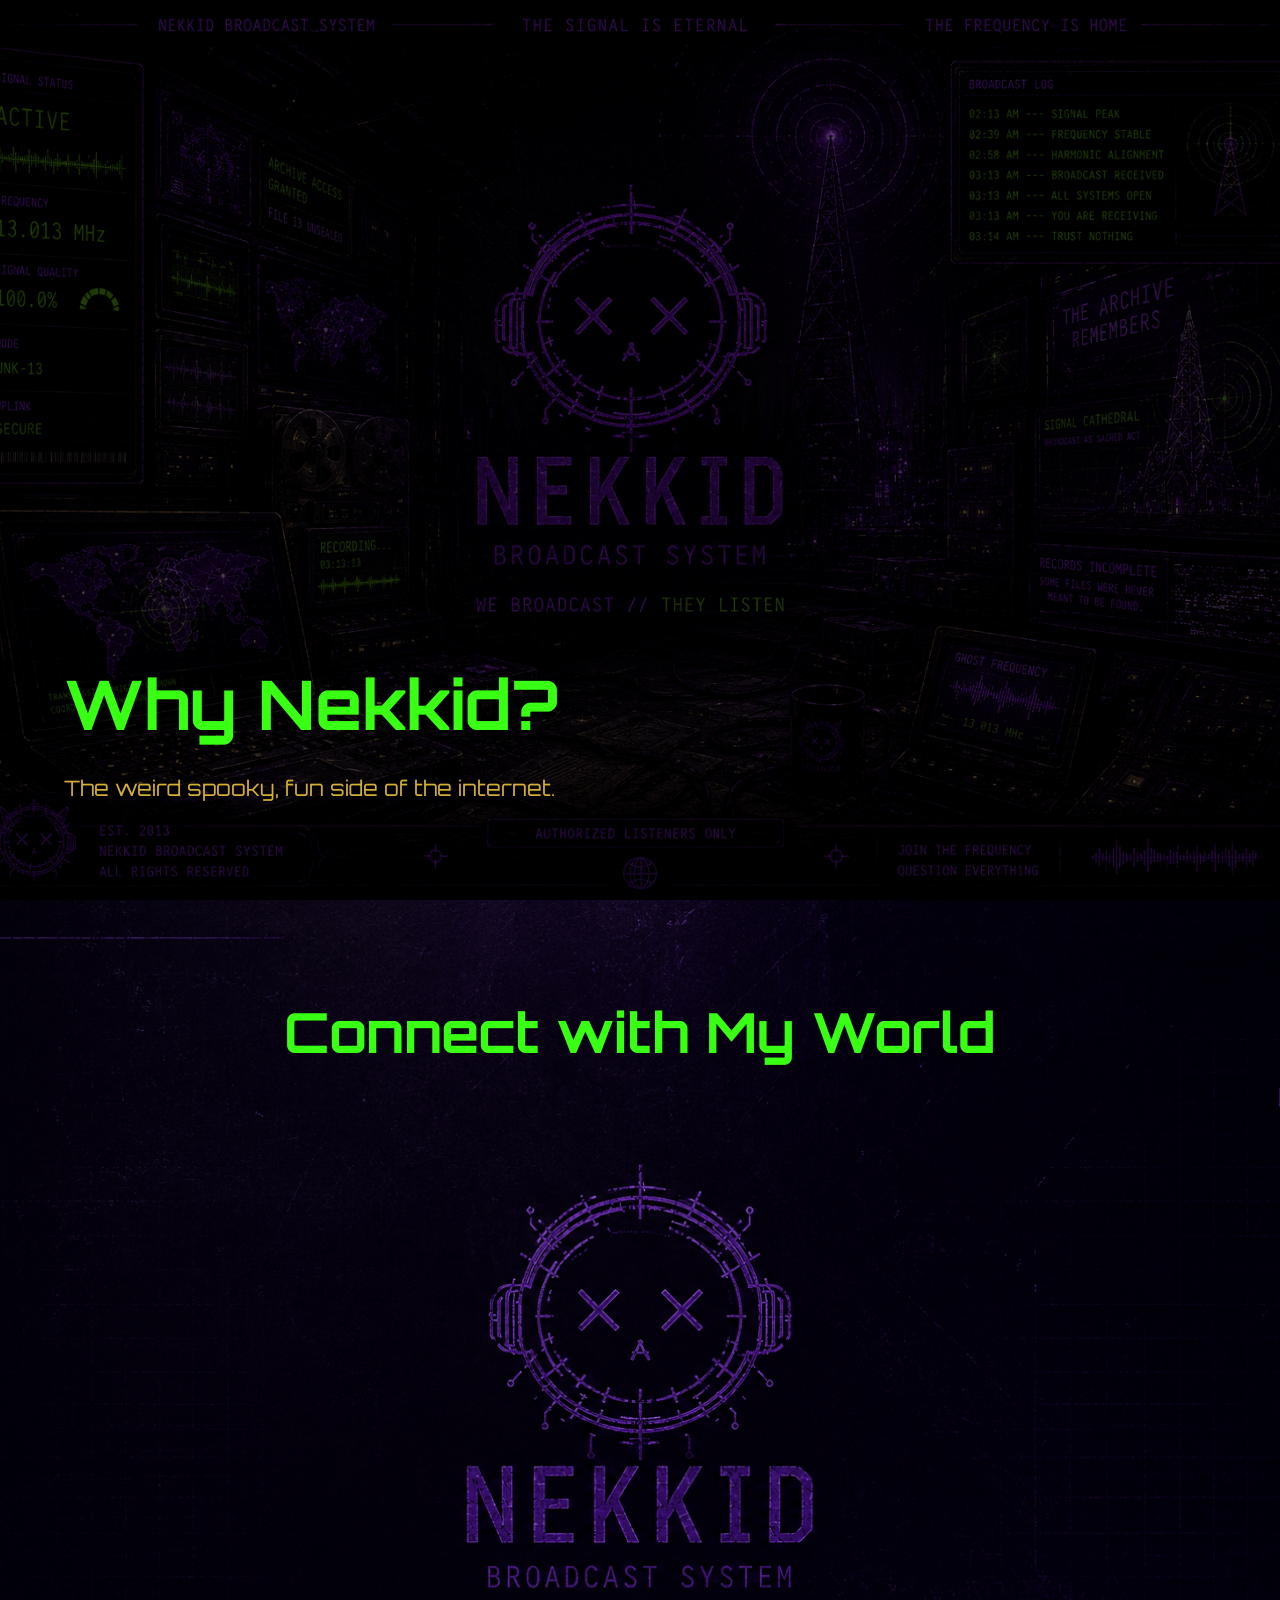
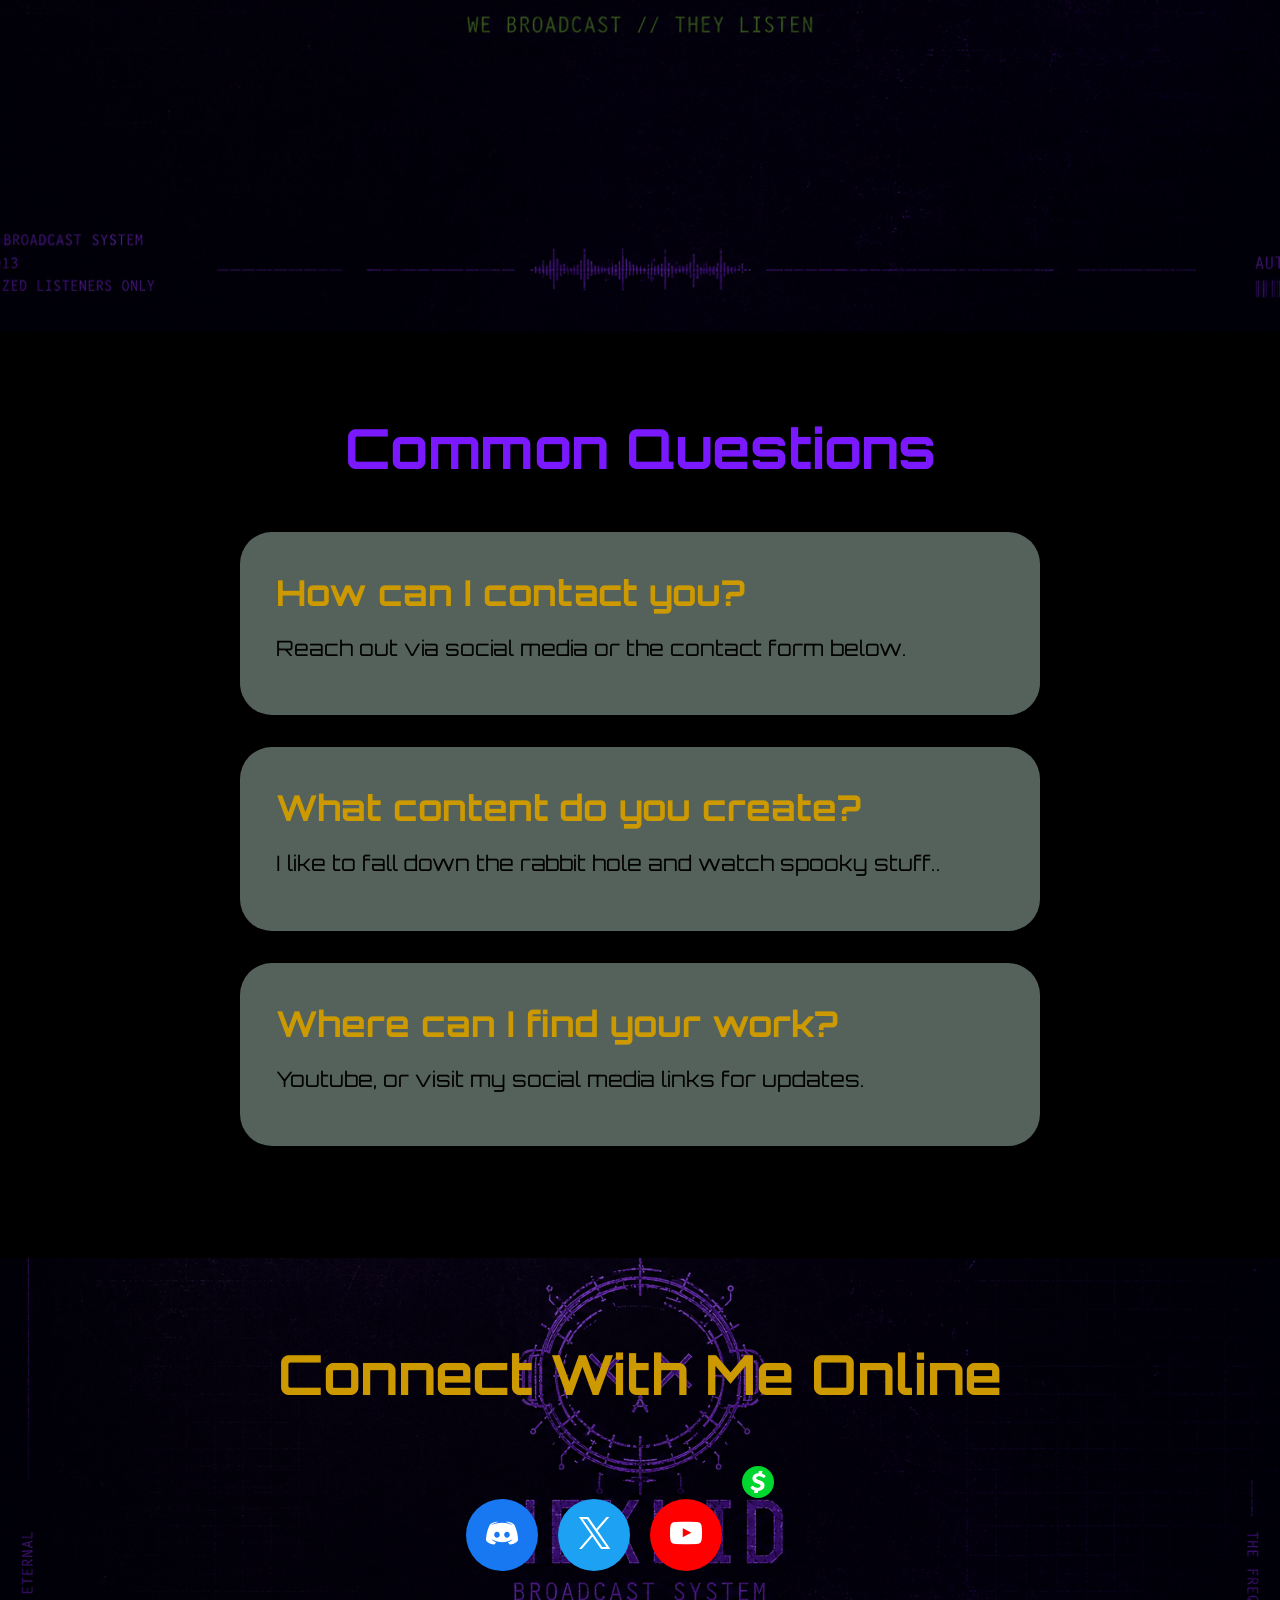
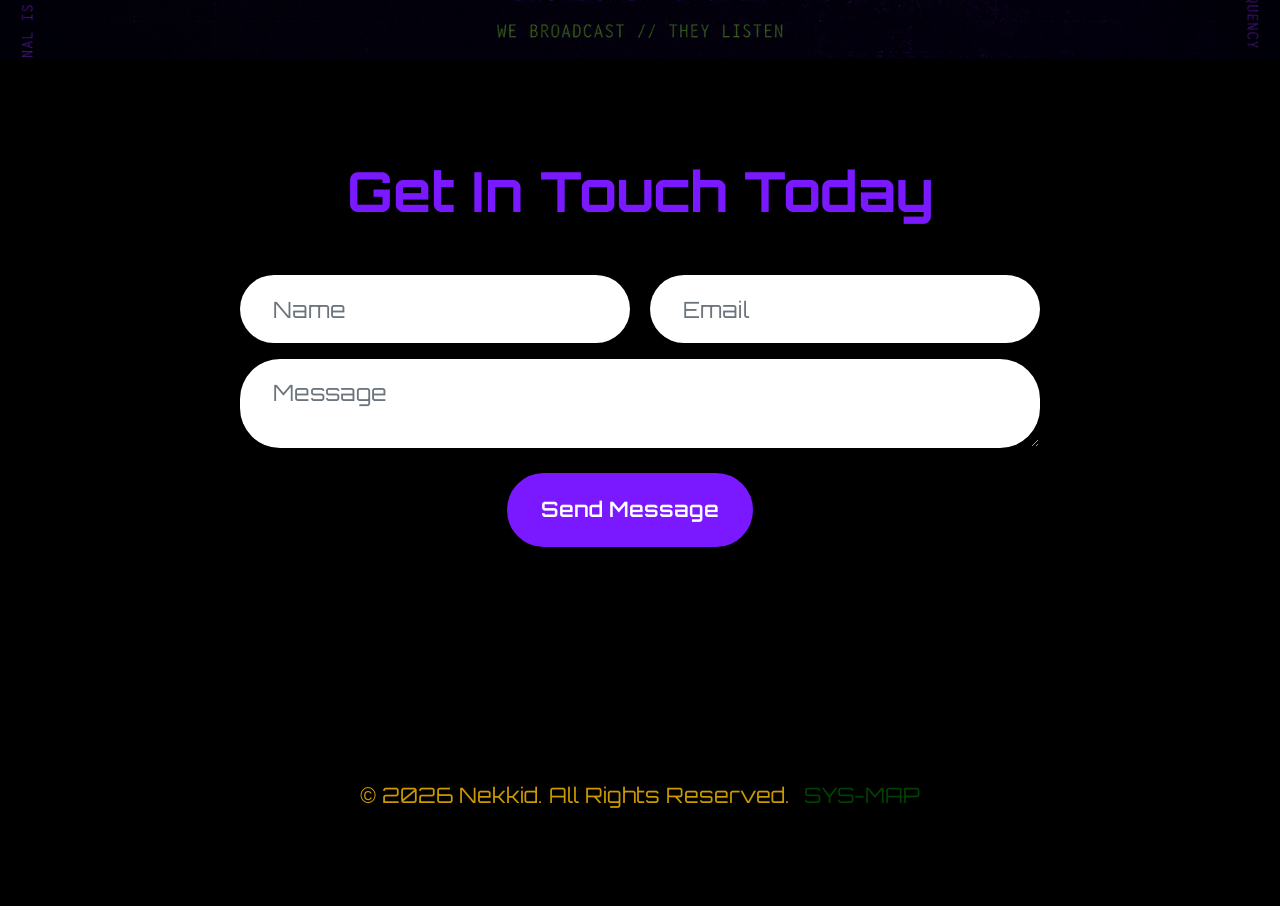
==== index.html @ 041066a5 "Update index.html" ====
<!DOCTYPE html>
<html>
<head>
  <meta charset="UTF-8">
  <meta http-equiv="X-UA-Compatible" content="IE=edge">
  <meta name="viewport" content="width=device-width, initial-scale=1, minimum-scale=1">
  <link rel="shortcut icon" href="assets/images/nekkid-logo-206x116.png" type="image/x-icon">
  <meta name="description" content="A quiet corner of the web for Nekkid — stay connected, stay tuned, watch the signal.">
<meta property="og:title" content="Nekkid — Signal Channel">
<meta property="og:description" content="A quiet corner of the web for Nekkid — stay connected, stay tuned, watch the signal.">
<meta property="og:image" content="https://nekkid.lol/assets/images/nekkid-logo-206x116.png">
<meta property="og:url" content="https://nekkid.lol">
<meta property="og:type" content="website">
<meta name="twitter:card" content="summary_large_image">
<meta name="twitter:title" content="Nekkid — Signal Channel">
<meta name="twitter:description" content="A quiet corner of the web for Nekkid — stay connected, stay tuned, watch the signal.">
<meta name="twitter:image" content="https://nekkid.lol/assets/images/nekkid-logo-206x116.png">


  <title>Contact Nekkid - Online Content Creator Landing Page</title>
  <link rel="stylesheet" href="assets/bootstrap/css/bootstrap.min.css">
  <link rel="stylesheet" href="assets/parallax/jarallax.css">
  <link rel="stylesheet" href="assets/socicon/css/styles.css">
  <link rel="stylesheet" href="assets/theme/css/style.css">
  <link rel="preload" href="https://fonts.googleapis.com/css?family=Orbitron:400,500,600,700,800,900&display=swap" as="style" onload="this.onload=null;this.rel='stylesheet'">
  <noscript><link rel="stylesheet" href="https://fonts.googleapis.com/css?family=Orbitron:400,500,600,700,800,900&display=swap"></noscript>
  <link rel="preload" as="style" href="assets/mobirise/css/mbr-additional.css?v=Ts0HDG">
  <link rel="stylesheet" href="assets/mobirise/css/mbr-additional.css?v=Ts0HDG" type="text/css">

  <!-- ⭐ CRT Terminal + Easter Egg CSS -->
  <style>
    /* CRT-style terminal overlay */
    #hack-overlay {
      position: fixed;
      inset: 0;
      background: black;
      color: #0f0;
      font-family: monospace;
      padding: 20px;
      z-index: 99999;
      overflow-y: auto;
      white-space: pre-wrap;
      display: none;
      text-shadow: 0 0 4px #0f0;
      animation: crt-flicker 0.15s infinite;
    }

    /* Scanline overlay */
    #hack-overlay::after {
      content: "";
      position: absolute;
      inset: 0;
      background: repeating-linear-gradient(
        to bottom,
        rgba(0, 255, 0, 0.05) 0px,
        rgba(0, 255, 0, 0.05) 2px,
        rgba(0, 0, 0, 0.15) 3px
      );
      pointer-events: none;
      z-index: 100000;
    }

    /* Flicker animation */
    @keyframes crt-flicker {
      0% { opacity: 0.97; }
      50% { opacity: 1; }
      100% { opacity: 0.96; }
    }

    #hack-trigger:hover {
      opacity: 0.5;
      transition: opacity 0.3s;
    }

    /* Broadcast button styling */
    #broadcast-btn {
      display:none;
      margin-top:20px;
      padding:10px 20px;
      background:black;
      color:#0f0;
      border:1px solid #0f0;
      font-family:monospace;
      cursor:pointer;
      text-shadow:0 0 4px #0f0;
    }

    #broadcast-btn:hover {
      background: rgba(0,255,0,0.1);
    }

    /* Boost Signal button styling */
    #signal-btn {
      color: #0f0;
      background: transparent;
      border: 1px solid #0f0;
      padding: 8px 16px;
      font-family: monospace;
      text-shadow: 0 0 4px #0f0;
      cursor: pointer;
    }

    #signal-btn:hover {
      background: rgba(0, 255, 0, 0.1);
    }
    /* Blinking green terminal cursor */
#terminal-cursor {
  display: inline-block;
  width: 10px;
  height: 18px;
  background: #0f0;
  margin-left: 4px;
  animation: blink 0.8s steps(1) infinite;
}

@keyframes blink {
  0% { opacity: 1; }
  50% { opacity: 0; }
  100% { opacity: 1; }
}

    #broadcast-online-overlay {
  position: fixed;
  inset: 0;
  background: black;
  color: #0f0;
  font-family: monospace;
  font-size: 48px;
  display: flex;
  align-items: center;
  justify-content: center;
  text-shadow: 0 0 8px #0f0;
  z-index: 100000;
  opacity: 0;
  pointer-events: none;
  transition: opacity 2s ease-out;
}

#system-popup {
  position: fixed;
  bottom: 40px;
  right: 40px;
  background: black;
  color: #0f0;
  font-family: monospace;
  padding: 20px 30px;
  border: 1px solid #0f0;
  text-shadow: 0 0 6px #0f0;
  box-shadow: 0 0 12px #0f0;
  opacity: 0;
  z-index: 999999;
  pointer-events: none;
  transition: opacity 1.5s ease;
}

    
  </style>
</head>

<body>

  <!-- ⭐ Your existing site content stays untouched -->

  <section data-bs-version="5.1" class="header18 cid-vlLfguI7gG mbr-fullscreen mbr-parallax-background" id="hero-15-vlLfguI7gG">
    <div class="mbr-overlay" style="opacity: 0.5; background-color: rgb(0, 0, 0);"></div>
    <div class="container-fluid">
      <div class="row">
        <div class="content-wrap col-12 col-md-12">
          <h1 class="mbr-section-title mbr-fonts-style mbr-white mb-4 display-1"><strong>Why Nekkid?</strong></h1>
          <p class="mbr-fonts-style mbr-text mbr-white mb-4 display-7">The weird spooky, fun side of the internet.</p>
        </div>
      </div>
    </div>
  </section>

  <section data-bs-version="5.1" class="video04 cid-vlLfguIC0b" id="video-6-vlLfguIC0b">
    <div class="container">
      <div class="mbr-section-head mb-5">
        <h4 class="mbr-section-title mbr-fonts-style mb-0 mt-0 display-2"><strong>Connect with My World</strong></h4>
      </div>
      <div class="row justify-content-center">
        <div class="col-12 col-md-10 video-block">
          <div class="video-wrapper">
            <iframe class="mbr-embedded-video" src="https://www.youtube.com/embed/sktNZAOjI3E?rel=0&amp;amp;&amp;showinfo=0&amp;autoplay=0&amp;loop=0" width="1280" height="720" frameborder="0" allowfullscreen></iframe>
          </div>
        </div>
      </div>
    </div>
  </section>

  <section data-bs-version="5.1" class="list05 cid-vlLfguIzVH" id="faq-3-vlLfguIzVH">
    <div class="container">
      <div class="col-12 mb-5 content-head">
        <h3 class="mbr-section-title mbr-fonts-style align-center mb-0 display-2"><strong>Common Questions</strong></h3>
      </div>
      <div class="row justify-content-center ">
        <div class="col-12 col-lg-8">
          <div class="item features-without-image col-12 active">
            <div class="item-wrapper">
              <h5 class="mbr-card-title mbr-fonts-style mt-0 mb-3 display-5"><strong>How can I contact you?</strong></h5>
              <p class="mbr-text mbr-fonts-style mt-0 mb-3 display-7">Reach out via social media or the contact form below.</p>
            </div>
          </div>
          <div class="item features-without-image col-12">
            <div class="item-wrapper">
              <h5 class="mbr-card-title mbr-fonts-style mt-0 mb-3 display-5"><strong>What content do you create?</strong></h5>
              <p class="mbr-text mbr-fonts-style mt-0 mb-3 display-7">I like to fall down the rabbit hole and watch spooky stuff..</p>
            </div>
          </div>
          <div class="item features-without-image col-12">
            <div class="item-wrapper">
              <h5 class="mbr-card-title mbr-fonts-style mt-0 mb-3 display-5"><strong>Where can I find your work?</strong></h5>
              <p class="mbr-text mbr-fonts-style mt-0 mb-3 display-7">Youtube, or visit my social media links for updates.</p>
            </div>
          </div>
        </div>
      </div>
    </div>
  </section>

  <section data-bs-version="5.1" class="social4 cid-vlLfguJOU7" id="follow-us-1-vlLfguJOU7">
    <div class="container">
      <div class="media-container-row">
        <div class="col-12">
          <h3 class="mbr-section-title align-center mb-5 mbr-fonts-style display-2"><strong>Connect With Me Online</strong></h3>
          <div class="social-list align-center">
            <a class="iconfont-wrapper bg-facebook m-2" target="_blank" href="https://discord.gg/3tuPw5ppN">
              <span class="socicon-discord socicon"></span>
            </a>
            <a class="iconfont-wrapper bg-twitter m-2" href="https://x.com/NekkidManhole" target="_blank">
              <span class="socicon-twitter socicon"></span>
            </a>
            <a class="iconfont-wrapper bg-youtube m-2" href="https://www.youtube.com/@nekkidmanhole" target="_blank">
              <span class="socicon-youtube socicon"></span>
            </a>
            <a class="iconfont-wrapper m-2" target="_blank" href="https://cash.app/$IamGuac">
              <img src="assets/images/cashlogo.png" style="width:32px; height:32px; border-radius:6px;">
            </a>
          </div>
        </div>
      </div>
    </div>
  </section>

  <section data-bs-version="5.1" class="form5 cid-vlLfguJXa8" id="contact-form-2-vlLfguJXa8">
    <div class="container">
      <div class="row justify-content-center">
        <div class="col-12 content-head">
          <div class="mbr-section-head mb-5">
            <h3 class="mbr-section-title mbr-fonts-style align-center mb-0 display-2"><strong>Get In Touch Today</strong></h3>
          </div>
        </div>
      </div>
      <div class="row justify-content-center">
        <div class="col-lg-8 mx-auto mbr-form" data-form-type="formoid">
          <form action="https://mobirise.eu/" method="POST" class="mbr-form form-with-styler" data-form-title="Form Name">
            <div class="dragArea row">
              <div class="col-md col-sm-12 form-group mb-3" data-for="name">
                <input type="text" name="name" placeholder="Name" class="form-control">
              </div>
              <div class="col-md col-sm-12 form-group mb-3" data-for="email">
                <input type="email" name="email" placeholder="Email" class="form-control">
              </div>
              <div class="col-12 form-group mb-3" data-for="textarea">
                <textarea name="textarea" placeholder="Message" class="form-control"></textarea>
              </div>
              <div class="col-lg-12 col-md-12 col-sm-12 align-center mbr-section-btn">
                <button type="submit" class="btn btn-primary display-7">Send Message</button>
              </div>
            </div>
          </form>
        </div>
      </div>
    </div>
  </section>

  <section data-bs-version="5.1" class="footer3 cid-vlLfguKnWs" once="footers" id="footer-3-vlLfguKnWs">
    <div class="container">
      <div class="row">
        <div class="col-12 mt-4">
         <p class="mbr-fonts-style copyright display-7">
  © 2026 Nekkid. All Rights Reserved.
  <span style="opacity:0.25; margin-left:8px;">
    <a href="/map/" style="color:#0f0; text-decoration:none;">SYS-MAP</a>
  </span>
</p>
        </div>
      </div>
    </div>
  </section>
  
<div id="system-popup">
  >>> YOU HAVE BEEN OBSERVED, |THEY ARE WATCHING|
</a>



<script>
  const popup = document.getElementById("system-popup");
  const secret = document.getElementById("map-secret");

  popup.addEventListener("mouseenter", () => secret.style.opacity = 0.25);
  popup.addEventListener("mouseleave", () => secret.style.opacity = 0);
</script>



  <!-- ⭐ Logo Trigger for Easter Egg -->
  <img id="hack-trigger" 
       src="assets/images/nekkid-logo-206x116.png" 
       style="position:fixed; bottom:10px; right:10px; width:60px; opacity:0.33; cursor:pointer; z-index:9999;">

  <!-- ⭐ CRT Terminal + Signal Interference Clicker + Broadcast Button -->
  <div id="hack-overlay">
    <pre id="hack-output"></pre>
    <div id="terminal-cursor"></div>


    <!-- Signal Interference Clicker -->
    <div id="clicker-game" style="display:none; text-align:center; margin-top:20px;">
      <h2>Signal Interference</h2>
      <p>Signal Strength: <span id="signal-count">0%</span></p>
      <button id="signal-btn">Boost Signal</button>
      <p id="upgrade-msg"></p>
    </div>

    <!-- Broadcast Button -->
    <button id="broadcast-btn">Initiate Broadcast</button>

    <!-- Numbers Station Audio -->
    <audio id="numbers-audio" src="assets/Audio/a3w4v3.mp3"></audio>
  </div>

 <!-- Full-screen BROADCAST ONLINE overlay -->
<div id="broadcast-online-overlay">
  >>> BROADCAST ONLINE
</div>


  <!-- ⭐ Easter Egg JavaScript -->
  <script>
    const hackTrigger = document.getElementById("hack-trigger");
    const hackOverlay = document.getElementById("hack-overlay");
    const hackOutput = document.getElementById("hack-output");

    const clicker = document.getElementById("clicker-game");
    const signalCount = document.getElementById("signal-count");
    const signalBtn = document.getElementById("signal-btn");
    const upgradeMsg = document.getElementById("upgrade-msg");

    const broadcastBtn = document.getElementById("broadcast-btn");
    const audio = document.getElementById("numbers-audio");

    let signal = 0;
    let multiplier = 1;

    // Start terminal
    hackTrigger.addEventListener("click", () => {
      hackOverlay.style.display = "block";
      hackOutput.textContent = "";
      clicker.style.display = "none";
      broadcastBtn.style.display = "none";
      signal = 0;
      multiplier = 1;
      signalCount.textContent = "0%";
      upgradeMsg.textContent = "";

      let lines = 0;

      const interval = setInterval(() => {
        const messages = [
          "TUNING FREQUENCY 13.013 MHz...",
          "SIGNAL BAND DETECTED...",
          "UNAUTHORIZED BANDWIDTH ACCESS...",
          "BOOSTING TRANSMISSION POWER...",
          "SCANNING NEARBY TOWERS...",
          "ENCRYPTION BYPASS ATTEMPT...",
          "STATIC INTERFERENCE RISING...",
          "LOCATING SOURCE OF TRANSMISSION...",
          "AMPLIFYING CARRIER WAVE...",
          "ATTEMPTING TO OVERWRITE SIGNAL..."
        ];

        hackOutput.textContent += messages[Math.floor(Math.random() * messages.length)] + "\n";
        hackOutput.scrollTop = hackOutput.scrollHeight;
        lines++;

        if (lines > 25) {
          clearInterval(interval);
          hackOutput.textContent += "\n>>> SIGNAL LOCKED\n>>> MANUAL BOOST REQUIRED\n\n";
          clicker.style.display = "block";
        }
      }, 120);
    });

    // ESC closes terminal
    document.addEventListener("keydown", (e) => {
      if (e.key === "Escape") {
        hackOverlay.style.display = "none";
        audio.pause();
        audio.currentTime = 0;
      }
    });

    // Clicker logic + Transmission Lost ending
    signalBtn.addEventListener("click", () => {
      signal += multiplier;
      signalCount.textContent = signal + "%";

      if (signal === 10) {
        multiplier = 2;
        upgradeMsg.textContent = "Unauthorized Frequency Detected…";
      }

      if (signal === 50) {
        multiplier = 5;
        upgradeMsg.textContent = "Broadcast Override Successful.";
      }

      if (signal === 100) {
        upgradeMsg.textContent = "They Are Listening.";

        setTimeout(() => {
          hackOutput.textContent += "\n>>> WARNING: SIGNAL ENCRYPTION ACTIVE\n";
        }, 500);

        setTimeout(() => {
          hackOutput.textContent += ">>> TRANSMISSION FREQUENCY HIJACKED\n";
        }, 1200);

        // Show broadcast button
        setTimeout(() => {
          broadcastBtn.style.display = "inline-block";
        }, 2000);
      }
    });

    // Broadcast button logic
    broadcastBtn.addEventListener("click", () => {
      audio.loop = false;
      audio.currentTime = 0;
      audio.volume = 0.6; // set volume to 60%
      audio.play();

      hackOutput.textContent += "\n>>> BROADCAST CHANNEL OPENED\n";
      hackOutput.textContent += ">>> SENDING MESSAGE...\n";

      clicker.style.display = "none";
      broadcastBtn.style.display = "none";
    });
    
    audio.addEventListener("ended", () => {
  const overlay = document.getElementById("broadcast-online-overlay");

  // Fade in BROADCAST ONLINE
  overlay.style.opacity = "1";

  // Fade out after 2 seconds
  setTimeout(() => {
    overlay.style.opacity = "0";
  }, 2000);

  // Close terminal after fade-out completes
  setTimeout(() => {
    hackOverlay.style.display = "none";
    audio.currentTime = 0; // reset audio
  }, 4000);
});


    function updateCursorPosition() {
  const cursor = document.getElementById("terminal-cursor");
  const output = document.getElementById("hack-output");
      

  // Move cursor to end of terminal text
  cursor.style.position = "relative";
  cursor.style.top = "0px";
  cursor.style.left = "0px";

  // Force cursor to follow the text as it grows
  hackOverlay.scrollTop = hackOverlay.scrollHeight;
}

// Update cursor every 100ms
setInterval(updateCursorPosition, 100);

// Show popup after 5 minutes (300,000 ms)
setTimeout(() => {
  const popup = document.getElementById("system-popup");
  popup.style.opacity = "1";

  // Optional: fade out after 10 seconds
  setTimeout(() => {
    popup.style.opacity = "0";
  }, 20000);

}, 100000);

    
  </script>

</body>
</html>
---- assets/parallax/jarallax.css ----
.jarallax {
    position: relative;
    z-index: 0;
}
.jarallax > .jarallax-img {
    position: absolute;
    object-fit: cover;
    /* support for plugin https://github.com/bfred-it/object-fit-images */
    font-family: 'object-fit: cover;';
    top: 0;
    left: 0;
    width: 100%;
    height: 100%;
    z-index: -1;
}
---- assets/socicon/css/styles.css ----
@charset "UTF-8";

@font-face {
  font-family: 'Socicon';
  src:  url('../fonts/socicon.eot');
  src:  url('../fonts/socicon.eot?#iefix') format('embedded-opentype'),
    url('../fonts/socicon.woff2') format('woff2'),
    url('../fonts/socicon.ttf') format('truetype'),
    url('../fonts/socicon.woff') format('woff'),
    url('../fonts/socicon.svg#socicon') format('svg');
  font-weight: normal;
  font-style: normal;
  font-display: swap;
}

[data-icon]:before {
  font-family: "socicon" !important;
  content: attr(data-icon);
  font-style: normal !important;
  font-weight: normal !important;
  font-variant: normal !important;
  text-transform: none !important;
  speak: none;
  line-height: 1;
  -webkit-font-smoothing: antialiased;
  -moz-osx-font-smoothing: grayscale;
}

[class^="socicon-"], [class*=" socicon-"] {
  /* use !important to prevent issues with browser extensions that change fonts */
  font-family: 'Socicon' !important;
  speak: none;
  font-style: normal;
  font-weight: normal;
  font-variant: normal;
  text-transform: none;
  line-height: 1;

  /* Better Font Rendering =========== */
  -webkit-font-smoothing: antialiased;
  -moz-osx-font-smoothing: grayscale;
}

.socicon-500px:before {
  content: "\e000";
}
.socicon-8tracks:before {
  content: "\e001";
}
.socicon-airbnb:before {
  content: "\e002";
}
.socicon-alliance:before {
  content: "\e003";
}
.socicon-amazon:before {
  content: "\e004";
}
.socicon-amplement:before {
  content: "\e005";
}
.socicon-android:before {
  content: "\e006";
}
.socicon-angellist:before {
  content: "\e007";
}
.socicon-apple:before {
  content: "\e008";
}
.socicon-appnet:before {
  content: "\e009";
}
.socicon-baidu:before {
  content: "\e00a";
}
.socicon-bandcamp:before {
  content: "\e00b";
}
.socicon-battlenet:before {
  content: "\e00c";
}
.socicon-mixer:before {
  content: "\e00d";
}
.socicon-bebee:before {
  content: "\e00e";
}
.socicon-bebo:before {
  content: "\e00f";
}
.socicon-behance:before {
  content: "\e010";
}
.socicon-blizzard:before {
  content: "\e011";
}
.socicon-blogger:before {
  content: "\e012";
}
.socicon-buffer:before {
  content: "\e013";
}
.socicon-chrome:before {
  content: "\e014";
}
.socicon-coderwall:before {
  content: "\e015";
}
.socicon-curse:before {
  content: "\e016";
}
.socicon-dailymotion:before {
  content: "\e017";
}
.socicon-deezer:before {
  content: "\e018";
}
.socicon-delicious:before {
  content: "\e019";
}
.socicon-deviantart:before {
  content: "\e01a";
}
.socicon-diablo:before {
  content: "\e01b";
}
.socicon-digg:before {
  content: "\e01c";
}
.socicon-discord:before {
  content: "\e01d";
}
.socicon-disqus:before {
  content: "\e01e";
}
.socicon-douban:before {
  content: "\e01f";
}
.socicon-draugiem:before {
  content: "\e020";
}
.socicon-dribbble:before {
  content: "\e021";
}
.socicon-drupal:before {
  content: "\e022";
}
.socicon-ebay:before {
  content: "\e023";
}
.socicon-ello:before {
  content: "\e024";
}
.socicon-endomodo:before {
  content: "\e025";
}
.socicon-envato:before {
  content: "\e026";
}
.socicon-etsy:before {
  content: "\e027";
}
.socicon-facebook:before {
  content: "\e028";
}
.socicon-feedburner:before {
  content: "\e029";
}
.socicon-filmweb:before {
  content: "\e02a";
}
.socicon-firefox:before {
  content: "\e02b";
}
.socicon-flattr:before {
  content: "\e02c";
}
.socicon-flickr:before {
  content: "\e02d";
}
.socicon-formulr:before {
  content: "\e02e";
}
.socicon-forrst:before {
  content: "\e02f";
}
.socicon-foursquare:before {
  content: "\e030";
}
.socicon-friendfeed:before {
  content: "\e031";
}
.socicon-github:before {
  content: "\e032";
}
.socicon-goodreads:before {
  content: "\e033";
}
.socicon-google:before {
  content: "\e034";
}
.socicon-googlescholar:before {
  content: "\e035";
}
.socicon-googlegroups:before {
  content: "\e036";
}
.socicon-googlephotos:before {
  content: "\e037";
}
.socicon-googleplus:before {
  content: "\e038";
}
.socicon-grooveshark:before {
  content: "\e039";
}
.socicon-hackerrank:before {
  content: "\e03a";
}
.socicon-hearthstone:before {
  content: "\e03b";
}
.socicon-hellocoton:before {
  content: "\e03c";
}
.socicon-heroes:before {
  content: "\e03d";
}
.socicon-smashcast:before {
  content: "\e03e";
}
.socicon-horde:before {
  content: "\e03f";
}
.socicon-houzz:before {
  content: "\e040";
}
.socicon-icq:before {
  content: "\e041";
}
.socicon-identica:before {
  content: "\e042";
}
.socicon-imdb:before {
  content: "\e043";
}
.socicon-instagram:before {
  content: "\e044";
}
.socicon-issuu:before {
  content: "\e045";
}
.socicon-istock:before {
  content: "\e046";
}
.socicon-itunes:before {
  content: "\e047";
}
.socicon-keybase:before {
  content: "\e048";
}
.socicon-lanyrd:before {
  content: "\e049";
}
.socicon-lastfm:before {
  content: "\e04a";
}
.socicon-line:before {
  content: "\e04b";
}
.socicon-linkedin:before {
  content: "\e04c";
}
.socicon-livejournal:before {
  content: "\e04d";
}
.socicon-lyft:before {
  content: "\e04e";
}
.socicon-macos:before {
  content: "\e04f";
}
.socicon-mail:before {
  content: "\e050";
}
.socicon-medium:before {
  content: "\e051";
}
.socicon-meetup:before {
  content: "\e052";
}
.socicon-mixcloud:before {
  content: "\e053";
}
.socicon-modelmayhem:before {
  content: "\e054";
}
.socicon-mumble:before {
  content: "\e055";
}
.socicon-myspace:before {
  content: "\e056";
}
.socicon-newsvine:before {
  content: "\e057";
}
.socicon-nintendo:before {
  content: "\e058";
}
.socicon-npm:before {
  content: "\e059";
}
.socicon-odnoklassniki:before {
  content: "\e05a";
}
.socicon-openid:before {
  content: "\e05b";
}
.socicon-opera:before {
  content: "\e05c";
}
.socicon-outlook:before {
  content: "\e05d";
}
.socicon-overwatch:before {
  content: "\e05e";
}
.socicon-patreon:before {
  content: "\e05f";
}
.socicon-paypal:before {
  content: "\e060";
}
.socicon-periscope:before {
  content: "\e061";
}
.socicon-persona:before {
  content: "\e062";
}
.socicon-pinterest:before {
  content: "\e063";
}
.socicon-play:before {
  content: "\e064";
}
.socicon-player:before {
  content: "\e065";
}
.socicon-playstation:before {
  content: "\e066";
}
.socicon-pocket:before {
  content: "\e067";
}
.socicon-qq:before {
  content: "\e068";
}
.socicon-quora:before {
  content: "\e069";
}
.socicon-raidcall:before {
  content: "\e06a";
}
.socicon-ravelry:before {
  content: "\e06b";
}
.socicon-reddit:before {
  content: "\e06c";
}
.socicon-renren:before {
  content: "\e06d";
}
.socicon-researchgate:before {
  content: "\e06e";
}
.socicon-residentadvisor:before {
  content: "\e06f";
}
.socicon-reverbnation:before {
  content: "\e070";
}
.socicon-rss:before {
  content: "\e071";
}
.socicon-sharethis:before {
  content: "\e072";
}
.socicon-skype:before {
  content: "\e073";
}
.socicon-slideshare:before {
  content: "\e074";
}
.socicon-smugmug:before {
  content: "\e075";
}
.socicon-snapchat:before {
  content: "\e076";
}
.socicon-songkick:before {
  content: "\e077";
}
.socicon-soundcloud:before {
  content: "\e078";
}
.socicon-spotify:before {
  content: "\e079";
}
.socicon-stackexchange:before {
  content: "\e07a";
}
.socicon-stackoverflow:before {
  content: "\e07b";
}
.socicon-starcraft:before {
  content: "\e07c";
}
.socicon-stayfriends:before {
  content: "\e07d";
}
.socicon-steam:before {
  content: "\e07e";
}
.socicon-storehouse:before {
  content: "\e07f";
}
.socicon-strava:before {
  content: "\e080";
}
.socicon-streamjar:before {
  content: "\e081";
}
.socicon-stumbleupon:before {
  content: "\e082";
}
.socicon-swarm:before {
  content: "\e083";
}
.socicon-teamspeak:before {
  content: "\e084";
}
.socicon-teamviewer:before {
  content: "\e085";
}
.socicon-technorati:before {
  content: "\e086";
}
.socicon-telegram:before {
  content: "\e087";
}
.socicon-tripadvisor:before {
  content: "\e088";
}
.socicon-tripit:before {
  content: "\e089";
}
.socicon-triplej:before {
  content: "\e08a";
}
.socicon-tumblr:before {
  content: "\e08b";
}
.socicon-twitch:before {
  content: "\e08c";
}
.socicon-twitter:before {
  content: "\e08d";
}
.socicon-uber:before {
  content: "\e08e";
}
.socicon-ventrilo:before {
  content: "\e08f";
}
.socicon-viadeo:before {
  content: "\e090";
}
.socicon-viber:before {
  content: "\e091";
}
.socicon-viewbug:before {
  content: "\e092";
}
.socicon-vimeo:before {
  content: "\e093";
}
.socicon-vine:before {
  content: "\e094";
}
.socicon-vkontakte:before {
  content: "\e095";
}
.socicon-warcraft:before {
  content: "\e096";
}
.socicon-wechat:before {
  content: "\e097";
}
.socicon-weibo:before {
  content: "\e098";
}
.socicon-whatsapp:before {
  content: "\e099";
}
.socicon-wikipedia:before {
  content: "\e09a";
}
.socicon-windows:before {
  content: "\e09b";
}
.socicon-wordpress:before {
  content: "\e09c";
}
.socicon-wykop:before {
  content: "\e09d";
}
.socicon-xbox:before {
  content: "\e09e";
}
.socicon-xing:before {
  content: "\e09f";
}
.socicon-yahoo:before {
  content: "\e0a0";
}
.socicon-yammer:before {
  content: "\e0a1";
}
.socicon-yandex:before {
  content: "\e0a2";
}
.socicon-yelp:before {
  content: "\e0a3";
}
.socicon-younow:before {
  content: "\e0a4";
}
.socicon-youtube:before {
  content: "\e0a5";
}
.socicon-zapier:before {
  content: "\e0a6";
}
.socicon-zerply:before {
  content: "\e0a7";
}
.socicon-zomato:before {
  content: "\e0a8";
}
.socicon-zynga:before {
  content: "\e0a9";
}
.socicon-bluesky:before {
  content: "\e0aa";
}
.socicon-threads:before {
  content: "\e0ab";
}
.socicon-spreadshirt:before {
  content: "\e901";
}
.socicon-gamejolt:before {
  content: "\e902";
}
.socicon-trello:before {
  content: "\e903";
}
.socicon-tunein:before {
  content: "\e904";
}
.socicon-bloglovin:before {
  content: "\e905";
}
.socicon-gamewisp:before {
  content: "\e906";
}
.socicon-messenger:before {
  content: "\e907";
}
.socicon-pandora:before {
  content: "\e908";
}
.socicon-augment:before {
  content: "\e909";
}
.socicon-bitbucket:before {
  content: "\e90a";
}
.socicon-fyuse:before {
  content: "\e90b";
}
.socicon-yt-gaming:before {
  content: "\e90c";
}
.socicon-sketchfab:before {
  content: "\e90d";
}
.socicon-mobcrush:before {
  content: "\e90e";
}
.socicon-microsoft:before {
  content: "\e90f";
}
.socicon-realtor:before {
  content: "\e910";
}
.socicon-tidal:before {
  content: "\e911";
}
.socicon-qobuz:before {
  content: "\e912";
}
.socicon-natgeo:before {
  content: "\e913";
}
.socicon-mastodon:before {
  content: "\e914";
}
.socicon-unsplash:before {
  content: "\e915";
}
.socicon-homeadvisor:before {
  content: "\e916";
}
.socicon-angieslist:before {
  content: "\e917";
}
.socicon-codepen:before {
  content: "\e918";
}
.socicon-slack:before {
  content: "\e919";
}
.socicon-openaigym:before {
  content: "\e91a";
}
.socicon-logmein:before {
  content: "\e91b";
}
.socicon-fiverr:before {
  content: "\e91c";
}
.socicon-gotomeeting:before {
  content: "\e91d";
}
.socicon-aliexpress:before {
  content: "\e91e";
}
.socicon-guru:before {
  content: "\e91f";
}
.socicon-appstore:before {
  content: "\e920";
}
.socicon-homes:before {
  content: "\e921";
}
.socicon-zoom:before {
  content: "\e922";
}
.socicon-alibaba:before {
  content: "\e923";
}
.socicon-craigslist:before {
  content: "\e924";
}
.socicon-wix:before {
  content: "\e925";
}
.socicon-redfin:before {
  content: "\e926";
}
.socicon-googlecalendar:before {
  content: "\e927";
}
.socicon-shopify:before {
  content: "\e928";
}
.socicon-freelancer:before {
  content: "\e929";
}
.socicon-seedrs:before {
  content: "\e92a";
}
.socicon-bing:before {
  content: "\e92b";
}
.socicon-doodle:before {
  content: "\e92c";
}
.socicon-bonanza:before {
  content: "\e92d";
}
.socicon-squarespace:before {
  content: "\e92e";
}
.socicon-toptal:before {
  content: "\e92f";
}
.socicon-gust:before {
  content: "\e930";
}
.socicon-ask:before {
  content: "\e931";
}
.socicon-trulia:before {
  content: "\e932";
}
.socicon-loomly:before {
  content: "\e933";
}
.socicon-ghost:before {
  content: "\e934";
}
.socicon-upwork:before {
  content: "\e935";
}
.socicon-fundable:before {
  content: "\e936";
}
.socicon-booking:before {
  content: "\e937";
}
.socicon-googlemaps:before {
  content: "\e938";
}
.socicon-zillow:before {
  content: "\e939";
}
.socicon-niconico:before {
  content: "\e93a";
}
.socicon-toneden:before {
  content: "\e93b";
}
.socicon-crunchbase:before {
  content: "\e93c";
}
.socicon-homefy:before {
  content: "\e93d";
}
.socicon-calendly:before {
  content: "\e93e";
}
.socicon-livemaster:before {
  content: "\e93f";
}
.socicon-udemy:before {
  content: "\e940";
}
.socicon-codered:before {
  content: "\e941";
}
.socicon-origin:before {
  content: "\e942";
}
.socicon-nextdoor:before {
  content: "\e943";
}
.socicon-portfolio:before {
  content: "\e944";
}
.socicon-instructables:before {
  content: "\e945";
}
.socicon-gitlab:before {
  content: "\e946";
}
.socicon-hackernews:before {
  content: "\e947";
}
.socicon-smashwords:before {
  content: "\e948";
}
.socicon-kobo:before {
  content: "\e949";
}
.socicon-bookbub:before {
  content: "\e94a";
}
.socicon-mailru:before {
  content: "\e94b";
}
.socicon-moddb:before {
  content: "\e94c";
}
.socicon-indiedb:before {
  content: "\e94d";
}
.socicon-traxsource:before {
  content: "\e94e";
}
.socicon-gamefor:before {
  content: "\e94f";
}
.socicon-pixiv:before {
  content: "\e950";
}
.socicon-myanimelist:before {
  content: "\e951";
}
.socicon-blackberry:before {
  content: "\e952";
}
.socicon-wickr:before {
  content: "\e953";
}
.socicon-spip:before {
  content: "\e954";
}
.socicon-napster:before {
  content: "\e955";
}
.socicon-beatport:before {
  content: "\e956";
}
.socicon-hackerone:before {
  content: "\e957";
}
.socicon-internet:before {
  content: "\e958";
}
.socicon-ubuntu:before {
  content: "\e959";
}
.socicon-artstation:before {
  content: "\e95a";
}
.socicon-invision:before {
  content: "\e95b";
}
.socicon-torial:before {
  content: "\e95c";
}
.socicon-collectorz:before {
  content: "\e95d";
}
.socicon-seenthis:before {
  content: "\e95e";
}
.socicon-googleplaymusic:before {
  content: "\e95f";
}
.socicon-debian:before {
  content: "\e960";
}
.socicon-filmfreeway:before {
  content: "\e961";
}
.socicon-gnome:before {
  content: "\e962";
}
.socicon-itchio:before {
  content: "\e963";
}
.socicon-jamendo:before {
  content: "\e964";
}
.socicon-mix:before {
  content: "\e965";
}
.socicon-sharepoint:before {
  content: "\e966";
}
.socicon-tinder:before {
  content: "\e967";
}
.socicon-windguru:before {
  content: "\e968";
}
.socicon-cdbaby:before {
  content: "\e969";
}
.socicon-elementaryos:before {
  content: "\e96a";
}
.socicon-stage32:before {
  content: "\e96b";
}
.socicon-tiktok:before {
  content: "\e96c";
}
.socicon-gitter:before {
  content: "\e96d";
}
.socicon-letterboxd:before {
  content: "\e96e";
}
.socicon-threema:before {
  content: "\e96f";
}
.socicon-splice:before {
  content: "\e970";
}
.socicon-metapop:before {
  content: "\e971";
}
.socicon-naver:before {
  content: "\e972";
}
.socicon-remote:before {
  content: "\e973";
}
.socicon-flipboard:before {
  content: "\e974";
}
.socicon-googlehangouts:before {
  content: "\e975";
}
.socicon-dlive:before {
  content: "\e976";
}
.socicon-vsco:before {
  content: "\e977";
}
.socicon-stitcher:before {
  content: "\e978";
}
.socicon-avvo:before {
  content: "\e979";
}
.socicon-redbubble:before {
  content: "\e97a";
}
.socicon-society6:before {
  content: "\e97b";
}
.socicon-zazzle:before {
  content: "\e97c";
}
.socicon-eitaa:before {
  content: "\e97d";
}
.socicon-soroush:before {
  content: "\e97e";
}
.socicon-bale:before {
  content: "\e97f";
}
---- assets/theme/css/style.css ----
@charset "UTF-8";
section {
  background-color: #ffffff;
}

body {
  font-style: normal;
  line-height: 1.5;
  font-weight: 400;
  color: #232323;
  position: relative;
}

button {
  background-color: transparent;
  border-color: transparent;
}

.embla__button,
.carousel-control {
  background-color: #edefea !important;
  opacity: 0.8 !important;
  color: #464845 !important;
  border-color: #edefea !important;
}

.carousel .close,
.modalWindow .close {
  background-color: #edefea !important;
  color: #464845 !important;
  border-color: #edefea !important;
  opacity: 0.8 !important;
}

.carousel .close:hover,
.modalWindow .close:hover {
  opacity: 1 !important;
}

.carousel-indicators li {
  background-color: #edefea !important;
  border: 2px solid #464845 !important;
}

.carousel-indicators li:hover,
.carousel-indicators li:active {
  opacity: 0.8 !important;
}

.embla__button:hover,
.carousel-control:hover {
  background-color: #edefea !important;
  opacity: 1 !important;
}

.modalWindow-video-container {
  height: 80%;
}

section,
.container,
.container-fluid {
  position: relative;
  word-wrap: break-word;
}

a.mbr-iconfont:hover {
  text-decoration: none;
}

.article .lead p,
.article .lead ul,
.article .lead ol,
.article .lead pre,
.article .lead blockquote {
  margin-bottom: 0;
}

a {
  font-style: normal;
  font-weight: 400;
  cursor: pointer;
}
a, a:hover {
  text-decoration: none;
}

.mbr-section-title {
  font-style: normal;
  line-height: 1.3;
}

.mbr-section-subtitle {
  line-height: 1.3;
}

.mbr-text {
  font-style: normal;
  line-height: 1.7;
}

h1,
h2,
h3,
h4,
h5,
h6,
.display-1,
.display-2,
.display-4,
.display-5,
.display-7,
span,
p,
a {
  line-height: 1;
  word-break: break-word;
  word-wrap: break-word;
  font-weight: 400;
}

b,
strong {
  font-weight: bold;
}

input:-webkit-autofill, input:-webkit-autofill:hover, input:-webkit-autofill:focus, input:-webkit-autofill:active {
  transition-delay: 9999s;
  -webkit-transition-property: background-color, color;
  transition-property: background-color, color;
}

textarea[type=hidden] {
  display: none;
}

section {
  background-position: 50% 50%;
  background-repeat: no-repeat;
  background-size: cover;
}
section .mbr-background-video,
section .mbr-background-video-preview {
  position: absolute;
  bottom: 0;
  left: 0;
  right: 0;
  top: 0;
}

.hidden {
  visibility: hidden;
}

.mbr-z-index20 {
  z-index: 20;
}

/*! Base colors */
.mbr-white {
  color: #ffffff;
}

.mbr-black {
  color: #111111;
}

.mbr-bg-white {
  background-color: #ffffff;
}

.mbr-bg-black {
  background-color: #000000;
}

/*! Text-aligns */
.align-left {
  text-align: left;
}

.align-center {
  text-align: center;
}

.align-right {
  text-align: right;
}

/*! Font-weight  */
.mbr-light {
  font-weight: 300;
}

.mbr-regular {
  font-weight: 400;
}

.mbr-semibold {
  font-weight: 500;
}

.mbr-bold {
  font-weight: 700;
}

/*! Media  */
.media-content {
  flex-basis: 100%;
}

.media-container-row {
  display: flex;
  flex-direction: row;
  flex-wrap: wrap;
  justify-content: center;
  align-content: center;
  align-items: start;
}
.media-container-row .media-size-item {
  width: 400px;
}

.media-container-column {
  display: flex;
  flex-direction: column;
  flex-wrap: wrap;
  justify-content: center;
  align-content: center;
  align-items: stretch;
}
.media-container-column > * {
  width: 100%;
}

@media (min-width: 992px) {
  .media-container-row {
    flex-wrap: nowrap;
  }
}
figure {
  margin-bottom: 0;
  overflow: hidden;
}

figure[mbr-media-size] {
  transition: width 0.1s;
}

img,
iframe {
  display: block;
  width: 100%;
}

.card {
  background-color: transparent;
  border: none;
}

.card-box {
  width: 100%;
}

.card-img {
  text-align: center;
  flex-shrink: 0;
  -webkit-flex-shrink: 0;
}

.media {
  max-width: 100%;
  margin: 0 auto;
}

.mbr-figure {
  align-self: center;
}

.media-container > div {
  max-width: 100%;
}

.mbr-figure img,
.card-img img {
  width: 100%;
}

@media (max-width: 991px) {
  .media-size-item {
    width: auto !important;
  }
  .media {
    width: auto;
  }
  .mbr-figure {
    width: 100% !important;
  }
}
/*! Buttons */
.mbr-section-btn {
  margin-left: -0.6rem;
  margin-right: -0.6rem;
  font-size: 0;
}

.btn {
  font-weight: 600;
  border-width: 1px;
  font-style: normal;
  margin: 0.6rem 0.6rem;
  white-space: normal;
  transition: all 0.2s ease-in-out;
  display: inline-flex;
  align-items: center;
  justify-content: center;
  word-break: break-word;
}

.btn-sm {
  font-weight: 600;
  letter-spacing: 0px;
  transition: all 0.3s ease-in-out;
}

.btn-md {
  font-weight: 600;
  letter-spacing: 0px;
  transition: all 0.3s ease-in-out;
}

.btn-lg {
  font-weight: 600;
  letter-spacing: 0px;
  transition: all 0.3s ease-in-out;
}

.btn-form {
  margin: 0;
}
.btn-form:hover {
  cursor: pointer;
}

nav .mbr-section-btn {
  margin-left: 0rem;
  margin-right: 0rem;
}

/*! Btn icon margin */
.btn .mbr-iconfont,
.btn.btn-sm .mbr-iconfont {
  order: 1;
  cursor: pointer;
  margin-left: 0.5rem;
  vertical-align: sub;
}

.btn.btn-md .mbr-iconfont,
.btn.btn-md .mbr-iconfont {
  margin-left: 0.8rem;
}

.mbr-regular {
  font-weight: 400;
}

.mbr-semibold {
  font-weight: 500;
}

.mbr-bold {
  font-weight: 700;
}

[type=submit] {
  -webkit-appearance: none;
}

/*! Full-screen */
.mbr-fullscreen .mbr-overlay {
  min-height: 100vh;
}

.mbr-fullscreen {
  display: flex;
  display: -moz-flex;
  display: -ms-flex;
  display: -o-flex;
  align-items: center;
  min-height: 100vh;
  padding-top: 3rem;
  padding-bottom: 3rem;
}

/*! Map */
.map {
  height: 25rem;
  position: relative;
}
.map iframe {
  width: 100%;
  height: 100%;
}

/*! Scroll to top arrow */
.mbr-arrow-up {
  bottom: 25px;
  right: 90px;
  position: fixed;
  text-align: right;
  z-index: 5000;
  color: #ffffff;
  font-size: 22px;
}

.mbr-arrow-up a {
  background: rgba(0, 0, 0, 0.2);
  border-radius: 50%;
  color: #fff;
  display: inline-block;
  height: 60px;
  width: 60px;
  border: 2px solid #fff;
  outline-style: none !important;
  position: relative;
  text-decoration: none;
  transition: all 0.3s ease-in-out;
  cursor: pointer;
  text-align: center;
}
.mbr-arrow-up a:hover {
  background-color: rgba(0, 0, 0, 0.4);
}
.mbr-arrow-up a i {
  line-height: 60px;
}

.mbr-arrow-up-icon {
  display: block;
  color: #fff;
}

.mbr-arrow-up-icon::before {
  content: "›";
  display: inline-block;
  font-family: serif;
  font-size: 22px;
  line-height: 1;
  font-style: normal;
  position: relative;
  top: 6px;
  left: -4px;
  transform: rotate(-90deg);
}

/*! Arrow Down */
.mbr-arrow {
  position: absolute;
  bottom: 45px;
  left: 50%;
  width: 60px;
  height: 60px;
  cursor: pointer;
  background-color: rgba(80, 80, 80, 0.5);
  border-radius: 50%;
  transform: translateX(-50%);
}
@media (max-width: 767px) {
  .mbr-arrow {
    display: none;
  }
}
.mbr-arrow > a {
  display: inline-block;
  text-decoration: none;
  outline-style: none;
  animation: arrowdown 1.7s ease-in-out infinite;
  color: #ffffff;
}
.mbr-arrow > a > i {
  position: absolute;
  top: -2px;
  left: 15px;
  font-size: 2rem;
}

#scrollToTop a i::before {
  content: "";
  position: absolute;
  display: block;
  border-bottom: 2.5px solid #fff;
  border-left: 2.5px solid #fff;
  width: 27.8%;
  height: 27.8%;
  left: 50%;
  top: 51%;
  transform: translateY(-30%) translateX(-50%) rotate(135deg);
}

@keyframes arrowdown {
  0% {
    transform: translateY(0px);
  }
  50% {
    transform: translateY(-5px);
  }
  100% {
    transform: translateY(0px);
  }
}
@media (max-width: 500px) {
  .mbr-arrow-up {
    left: 0;
    right: 0;
    text-align: center;
  }
}
/*Gradients animation*/
@keyframes gradient-animation {
  from {
    background-position: 0% 100%;
    animation-timing-function: ease-in-out;
  }
  to {
    background-position: 100% 0%;
    animation-timing-function: ease-in-out;
  }
}
.bg-gradient {
  background-size: 200% 200%;
  animation: gradient-animation 5s infinite alternate;
  -webkit-animation: gradient-animation 5s infinite alternate;
}

.menu .navbar-brand {
  display: -webkit-flex;
}
.menu .navbar-brand span {
  display: flex;
  display: -webkit-flex;
}
.menu .navbar-brand .navbar-caption-wrap {
  display: -webkit-flex;
}
.menu .navbar-brand .navbar-logo img {
  display: -webkit-flex;
  width: auto;
}
@media (min-width: 768px) and (max-width: 991px) {
  .menu .navbar-toggleable-sm .navbar-nav {
    display: -ms-flexbox;
  }
}
@media (max-width: 991px) {
  .menu .navbar-collapse {
    max-height: 93.5vh;
  }
  .menu .navbar-collapse.show {
    overflow: auto;
  }
}
@media (min-width: 992px) {
  .menu .navbar-nav.nav-dropdown {
    display: -webkit-flex;
  }
  .menu .navbar-toggleable-sm .navbar-collapse {
    display: -webkit-flex !important;
  }
  .menu .collapsed .navbar-collapse {
    max-height: 93.5vh;
  }
  .menu .collapsed .navbar-collapse.show {
    overflow: auto;
  }
}
@media (max-width: 767px) {
  .menu .navbar-collapse {
    max-height: 80vh;
  }
}

.nav-link .mbr-iconfont {
  margin-right: 0.5rem;
}

.navbar {
  display: -webkit-flex;
  -webkit-flex-wrap: wrap;
  -webkit-align-items: center;
  -webkit-justify-content: space-between;
}

.navbar-collapse {
  -webkit-flex-basis: 100%;
  -webkit-flex-grow: 1;
  -webkit-align-items: center;
}

.nav-dropdown .link {
  padding: 0.667em 1.667em !important;
  margin: 0 !important;
}

.nav {
  display: -webkit-flex;
  -webkit-flex-wrap: wrap;
}

.row {
  display: -webkit-flex;
  -webkit-flex-wrap: wrap;
}

.justify-content-center {
  -webkit-justify-content: center;
}

.form-inline {
  display: -webkit-flex;
}

.card-wrapper {
  -webkit-flex: 1;
}

.carousel-control {
  z-index: 10;
  display: -webkit-flex;
}

.carousel-controls {
  display: -webkit-flex;
}

.media {
  display: -webkit-flex;
}

.form-group:focus {
  outline: none;
}

.jq-selectbox__select {
  padding: 7px 0;
  position: relative;
}

.jq-selectbox__dropdown {
  overflow: hidden;
  border-radius: 10px;
  position: absolute;
  top: 100%;
  left: 0 !important;
  width: 100% !important;
}

.jq-selectbox__trigger-arrow {
  right: 0;
  transform: translateY(-50%);
}

.jq-selectbox li {
  padding: 1.07em 0.5em;
}

input[type=range] {
  padding-left: 0 !important;
  padding-right: 0 !important;
}

.modal-dialog,
.modal-content {
  height: 100%;
}

.modal-dialog .carousel-inner {
  height: calc(100vh - 1.75rem);
}
@media (max-width: 575px) {
  .modal-dialog .carousel-inner {
    height: calc(100vh - 1rem);
  }
}

.carousel-item {
  text-align: center;
}

.carousel-item img {
  margin: auto;
}

.navbar-toggler {
  align-self: flex-start;
  padding: 0.25rem 0.75rem;
  font-size: 1.25rem;
  line-height: 1;
  background: transparent;
  border: 1px solid transparent;
  border-radius: 0.25rem;
}

.navbar-toggler:focus,
.navbar-toggler:hover {
  text-decoration: none;
  box-shadow: none;
}

.navbar-toggler-icon {
  display: inline-block;
  width: 1.5em;
  height: 1.5em;
  vertical-align: middle;
  content: "";
  background: no-repeat center center;
  background-size: 100% 100%;
}

.navbar-toggler-left {
  position: absolute;
  left: 1rem;
}

.navbar-toggler-right {
  position: absolute;
  right: 1rem;
}

.card-img {
  width: auto;
}

.menu .navbar.collapsed:not(.beta-menu) {
  flex-direction: column;
}

.carousel-item.active,
.carousel-item-next,
.carousel-item-prev {
  display: flex;
}

.note-air-layout .dropup .dropdown-menu,
.note-air-layout .navbar-fixed-bottom .dropdown .dropdown-menu {
  bottom: initial !important;
}

html,
body {
  height: auto;
  min-height: 100vh;
}

.dropup .dropdown-toggle::after {
  display: none;
}

.form-asterisk {
  font-family: initial;
  position: absolute;
  top: -2px;
  font-weight: normal;
}

.form-control-label {
  position: relative;
  cursor: pointer;
  margin-bottom: 0.357em;
  padding: 0;
}

.alert {
  color: #ffffff;
  border-radius: 0;
  border: 0;
  font-size: 1.1rem;
  line-height: 1.5;
  margin-bottom: 1.875rem;
  padding: 1.25rem;
  position: relative;
  text-align: center;
}
.alert.alert-form::after {
  background-color: inherit;
  bottom: -7px;
  content: "";
  display: block;
  height: 14px;
  left: 50%;
  margin-left: -7px;
  position: absolute;
  transform: rotate(45deg);
  width: 14px;
}

.form-control {
  background-color: #ffffff;
  background-clip: border-box;
  color: #232323;
  line-height: 1rem !important;
  height: auto;
  padding: 1.2rem 2rem;
  transition: border-color 0.25s ease 0s;
  border: 1px solid transparent !important;
  border-radius: 4px;
  box-shadow: rgba(0, 0, 0, 0.07) 0px 1px 1px 0px, rgba(0, 0, 0, 0.07) 0px 1px 3px 0px, rgba(0, 0, 0, 0.03) 0px 0px 0px 1px;
}
.form-active .form-control:invalid {
  border-color: red;
}

.row > * {
  padding-right: 1rem;
  padding-left: 1rem;
}

form .row {
  margin-left: -0.6rem;
  margin-right: -0.6rem;
}
form .row [class*=col] {
  padding-left: 0.6rem;
  padding-right: 0.6rem;
}

form .mbr-section-btn {
  padding-left: 0.6rem;
  padding-right: 0.6rem;
}

form .form-check-input {
  margin-top: 0.5;
}

textarea.form-control {
  line-height: 1.5rem !important;
}

.form-group {
  margin-bottom: 1.2rem;
}

.form-control,
form .btn {
  min-height: 48px;
}

.gdpr-block label span.textGDPR input[name=gdpr] {
  top: 7px;
}

.form-control:focus {
  box-shadow: none;
}

:focus {
  outline: none;
}

.mbr-overlay {
  background-color: #000;
  bottom: 0;
  left: 0;
  opacity: 0.5;
  position: absolute;
  right: 0;
  top: 0;
  z-index: 0;
  pointer-events: none;
}

blockquote {
  font-style: italic;
  padding: 3rem;
  font-size: 1.09rem;
  position: relative;
  border-left: 3px solid;
}

ul,
ol,
pre,
blockquote {
  margin-bottom: 2.3125rem;
}

.mt-4 {
  margin-top: 2rem !important;
}

.mb-4 {
  margin-bottom: 2rem !important;
}

.container,
.container-fluid {
  padding-left: 16px;
  padding-right: 16px;
}

.row {
  margin-left: -16px;
  margin-right: -16px;
}
.row > [class*=col] {
  padding-left: 16px;
  padding-right: 16px;
}

@media (min-width: 992px) {
  .container-fluid {
    padding-left: 32px;
    padding-right: 32px;
  }
}
@media (max-width: 991px) {
  .mbr-container {
    padding-left: 16px;
    padding-right: 16px;
  }
}
.app-video-wrapper > img {
  opacity: 1;
}

.app-video-wrapper {
  background: transparent;
}

.item {
  position: relative;
}

.dropdown-menu .dropdown-menu {
  left: 100%;
}

.dropdown-item + .dropdown-menu {
  display: none;
}

.dropdown-item:hover + .dropdown-menu,
.dropdown-menu:hover {
  display: block;
}

@media (min-aspect-ratio: 16/9) {
  .mbr-video-foreground {
    height: 300% !important;
    top: -100% !important;
  }
}
@media (max-aspect-ratio: 16/9) {
  .mbr-video-foreground {
    width: 300% !important;
    left: -100% !important;
  }
}.engine {
	position: absolute;
	text-indent: -2400px;
	text-align: center;
	padding: 0;
	top: 0;
	left: -2400px;
}
---- assets/mobirise/css/mbr-additional.css ----
.btn {
  border-width: 2px;
}
img,
.card-wrap,
.card-wrapper,
.video-wrapper,
.mbr-figure iframe,
.google-map iframe,
.slide-content,
.plan,
.card,
.item-wrapper {
  border-radius: 2rem !important;
}
.video-wrapper {
  overflow: hidden;
}
body {
  background-color: #000000;
}
body {
  font-family: Golos Text;
}
.display-1 {
  font-family: 'Orbitron', sans-serif;
  font-size: 5rem;
  line-height: 1;
}
.display-1 > .mbr-iconfont {
  font-size: 6.25rem;
}
.display-2 {
  font-family: 'Orbitron', sans-serif;
  font-size: 4rem;
  line-height: 1;
}
.display-2 > .mbr-iconfont {
  font-size: 5rem;
}
.display-4 {
  font-family: 'Orbitron', sans-serif;
  font-size: 1.2rem;
  line-height: 1.5;
}
.display-4 > .mbr-iconfont {
  font-size: 1.5rem;
}
.display-5 {
  font-family: 'Orbitron', sans-serif;
  font-size: 2.5rem;
  line-height: 1.5;
}
.display-5 > .mbr-iconfont {
  font-size: 3.125rem;
}
.display-7 {
  font-family: 'Orbitron', sans-serif;
  font-size: 1.4rem;
  line-height: 1.3;
}
.display-7 > .mbr-iconfont {
  font-size: 1.75rem;
}
/* ---- Fluid typography for mobile devices ---- */
/* 1.4 - font scale ratio ( bootstrap == 1.42857 ) */
/* 100vw - current viewport width */
/* (48 - 20)  48 == 48rem == 768px, 20 == 20rem == 320px(minimal supported viewport) */
/* 0.65 - min scale variable, may vary */
@media (max-width: 992px) {
  .display-1 {
    font-size: 4rem;
  }
}
@media (max-width: 768px) {
  .display-1 {
    font-size: 3.5rem;
    font-size: calc( 2.4rem + (5 - 2.4) * ((100vw - 20rem) / (48 - 20)));
    line-height: calc( 1.1 * (2.4rem + (5 - 2.4) * ((100vw - 20rem) / (48 - 20))));
  }
  .display-2 {
    font-size: 3.2rem;
    font-size: calc( 2.05rem + (4 - 2.05) * ((100vw - 20rem) / (48 - 20)));
    line-height: calc( 1.3 * (2.05rem + (4 - 2.05) * ((100vw - 20rem) / (48 - 20))));
  }
  .display-4 {
    font-size: 0.96rem;
    font-size: calc( 1.07rem + (1.2 - 1.07) * ((100vw - 20rem) / (48 - 20)));
    line-height: calc( 1.4 * (1.07rem + (1.2 - 1.07) * ((100vw - 20rem) / (48 - 20))));
  }
  .display-5 {
    font-size: 2rem;
    font-size: calc( 1.525rem + (2.5 - 1.525) * ((100vw - 20rem) / (48 - 20)));
    line-height: calc( 1.4 * (1.525rem + (2.5 - 1.525) * ((100vw - 20rem) / (48 - 20))));
  }
  .display-7 {
    font-size: 1.12rem;
    font-size: calc( 1.14rem + (1.4 - 1.14) * ((100vw - 20rem) / (48 - 20)));
    line-height: calc( 1.4 * (1.14rem + (1.4 - 1.14) * ((100vw - 20rem) / (48 - 20))));
  }
}
@media (min-width: 992px) and (max-width: 1400px) {
  .display-1 {
    font-size: 3.5rem;
    font-size: calc( 2.4rem + (5 - 2.4) * ((100vw - 62rem) / (87 - 62)));
    line-height: calc( 1.1 * (2.4rem + (5 - 2.4) * ((100vw - 62rem) / (87 - 62))));
  }
  .display-2 {
    font-size: 3.2rem;
    font-size: calc( 2.05rem + (4 - 2.05) * ((100vw - 62rem) / (87 - 62)));
    line-height: calc( 1.3 * (2.05rem + (4 - 2.05) * ((100vw - 62rem) / (87 - 62))));
  }
  .display-4 {
    font-size: 0.96rem;
    font-size: calc( 1.07rem + (1.2 - 1.07) * ((100vw - 62rem) / (87 - 62)));
    line-height: calc( 1.4 * (1.07rem + (1.2 - 1.07) * ((100vw - 62rem) / (87 - 62))));
  }
  .display-5 {
    font-size: 2rem;
    font-size: calc( 1.525rem + (2.5 - 1.525) * ((100vw - 62rem) / (87 - 62)));
    line-height: calc( 1.4 * (1.525rem + (2.5 - 1.525) * ((100vw - 62rem) / (87 - 62))));
  }
  .display-7 {
    font-size: 1.12rem;
    font-size: calc( 1.14rem + (1.4 - 1.14) * ((100vw - 62rem) / (87 - 62)));
    line-height: calc( 1.4 * (1.14rem + (1.4 - 1.14) * ((100vw - 62rem) / (87 - 62))));
  }
}
/* Buttons */
.btn {
  padding: 1.25rem 2rem;
  border-radius: 4px;
}
@media (max-width: 767px) {
  .btn {
    padding: 0.75rem 1.5rem;
  }
}
.btn-sm {
  padding: 0.6rem 1.2rem;
  border-radius: 4px;
}
.btn-md {
  padding: 0.6rem 1.2rem;
  border-radius: 4px;
}
.btn-lg {
  padding: 1.25rem 2rem;
  border-radius: 4px;
}
.bg-primary {
  background-color: #7a19ff !important;
}
.bg-success {
  background-color: #39ff14 !important;
}
.bg-info {
  background-color: #39ff14 !important;
}
.bg-warning {
  background-color: #d4af37 !important;
}
.bg-danger {
  background-color: #d4af37 !important;
}
.btn-primary,
.btn-primary:active {
  background-color: #7a19ff !important;
  border-color: #7a19ff !important;
  color: #ffffff !important;
  box-shadow: none;
}
.btn-primary:hover,
.btn-primary:focus,
.btn-primary.focus,
.btn-primary.active {
  color: inherit;
  background-color: #974cff !important;
  border-color: #974cff !important;
  box-shadow: none;
}
.btn-primary.disabled,
.btn-primary:disabled {
  color: #ffffff !important;
  background-color: #974cff !important;
  border-color: #974cff !important;
}
.btn-secondary,
.btn-secondary:active {
  background-color: #7a19ff !important;
  border-color: #7a19ff !important;
  color: #ffffff !important;
  box-shadow: none;
}
.btn-secondary:hover,
.btn-secondary:focus,
.btn-secondary.focus,
.btn-secondary.active {
  color: inherit;
  background-color: #974cff !important;
  border-color: #974cff !important;
  box-shadow: none;
}
.btn-secondary.disabled,
.btn-secondary:disabled {
  color: #ffffff !important;
  background-color: #974cff !important;
  border-color: #974cff !important;
}
.btn-info,
.btn-info:active {
  background-color: #39ff14 !important;
  border-color: #39ff14 !important;
  color: #031400 !important;
  box-shadow: none;
}
.btn-info:hover,
.btn-info:focus,
.btn-info.focus,
.btn-info.active {
  color: inherit;
  background-color: #64ff47 !important;
  border-color: #64ff47 !important;
  box-shadow: none;
}
.btn-info.disabled,
.btn-info:disabled {
  color: #031400 !important;
  background-color: #64ff47 !important;
  border-color: #64ff47 !important;
}
.btn-success,
.btn-success:active {
  background-color: #39ff14 !important;
  border-color: #39ff14 !important;
  color: #031400 !important;
  box-shadow: none;
}
.btn-success:hover,
.btn-success:focus,
.btn-success.focus,
.btn-success.active {
  color: inherit;
  background-color: #64ff47 !important;
  border-color: #64ff47 !important;
  box-shadow: none;
}
.btn-success.disabled,
.btn-success:disabled {
  color: #031400 !important;
  background-color: #64ff47 !important;
  border-color: #64ff47 !important;
}
.btn-warning,
.btn-warning:active {
  background-color: #d4af37 !important;
  border-color: #d4af37 !important;
  color: #ffffff !important;
  box-shadow: none;
}
.btn-warning:hover,
.btn-warning:focus,
.btn-warning.focus,
.btn-warning.active {
  color: inherit;
  background-color: #ddc061 !important;
  border-color: #ddc061 !important;
  box-shadow: none;
}
.btn-warning.disabled,
.btn-warning:disabled {
  color: #ffffff !important;
  background-color: #ddc061 !important;
  border-color: #ddc061 !important;
}
.btn-danger,
.btn-danger:active {
  background-color: #d4af37 !important;
  border-color: #d4af37 !important;
  color: #ffffff !important;
  box-shadow: none;
}
.btn-danger:hover,
.btn-danger:focus,
.btn-danger.focus,
.btn-danger.active {
  color: inherit;
  background-color: #ddc061 !important;
  border-color: #ddc061 !important;
  box-shadow: none;
}
.btn-danger.disabled,
.btn-danger:disabled {
  color: #ffffff !important;
  background-color: #ddc061 !important;
  border-color: #ddc061 !important;
}
.btn-white,
.btn-white:active {
  background-color: #eff0ec !important;
  border-color: #eff0ec !important;
  color: #757b62 !important;
  box-shadow: none;
}
.btn-white:hover,
.btn-white:focus,
.btn-white.focus,
.btn-white.active {
  color: inherit;
  background-color: #ffffff !important;
  border-color: #ffffff !important;
  box-shadow: none;
}
.btn-white.disabled,
.btn-white:disabled {
  color: #757b62 !important;
  background-color: #ffffff !important;
  border-color: #ffffff !important;
}
.btn-black,
.btn-black:active {
  background-color: #232323 !important;
  border-color: #232323 !important;
  color: #ffffff !important;
  box-shadow: none;
}
.btn-black:hover,
.btn-black:focus,
.btn-black.focus,
.btn-black.active {
  color: inherit;
  background-color: #3d3d3d !important;
  border-color: #3d3d3d !important;
  box-shadow: none;
}
.btn-black.disabled,
.btn-black:disabled {
  color: #ffffff !important;
  background-color: #3d3d3d !important;
  border-color: #3d3d3d !important;
}
.btn-primary-outline,
.btn-primary-outline:active {
  background-color: transparent !important;
  border-color: #7a19ff;
  color: #7a19ff;
}
.btn-primary-outline:hover,
.btn-primary-outline:focus,
.btn-primary-outline.focus,
.btn-primary-outline.active {
  color: #5200c1 !important;
  background-color: transparent !important;
  border-color: #5200c1 !important;
  box-shadow: none !important;
}
.btn-primary-outline.disabled,
.btn-primary-outline:disabled {
  color: #ffffff !important;
  background-color: #7a19ff !important;
  border-color: #7a19ff !important;
}
.btn-secondary-outline,
.btn-secondary-outline:active {
  background-color: transparent !important;
  border-color: #7a19ff;
  color: #7a19ff;
}
.btn-secondary-outline:hover,
.btn-secondary-outline:focus,
.btn-secondary-outline.focus,
.btn-secondary-outline.active {
  color: #5200c1 !important;
  background-color: transparent !important;
  border-color: #5200c1 !important;
  box-shadow: none !important;
}
.btn-secondary-outline.disabled,
.btn-secondary-outline:disabled {
  color: #ffffff !important;
  background-color: #7a19ff !important;
  border-color: #7a19ff !important;
}
.btn-info-outline,
.btn-info-outline:active {
  background-color: transparent !important;
  border-color: #39ff14;
  color: #39ff14;
}
.btn-info-outline:hover,
.btn-info-outline:focus,
.btn-info-outline.focus,
.btn-info-outline.active {
  color: #1ebc00 !important;
  background-color: transparent !important;
  border-color: #1ebc00 !important;
  box-shadow: none !important;
}
.btn-info-outline.disabled,
.btn-info-outline:disabled {
  color: #031400 !important;
  background-color: #39ff14 !important;
  border-color: #39ff14 !important;
}
.btn-success-outline,
.btn-success-outline:active {
  background-color: transparent !important;
  border-color: #39ff14;
  color: #39ff14;
}
.btn-success-outline:hover,
.btn-success-outline:focus,
.btn-success-outline.focus,
.btn-success-outline.active {
  color: #1ebc00 !important;
  background-color: transparent !important;
  border-color: #1ebc00 !important;
  box-shadow: none !important;
}
.btn-success-outline.disabled,
.btn-success-outline:disabled {
  color: #031400 !important;
  background-color: #39ff14 !important;
  border-color: #39ff14 !important;
}
.btn-warning-outline,
.btn-warning-outline:active {
  background-color: transparent !important;
  border-color: #d4af37;
  color: #d4af37;
}
.btn-warning-outline:hover,
.btn-warning-outline:focus,
.btn-warning-outline.focus,
.btn-warning-outline.active {
  color: #947920 !important;
  background-color: transparent !important;
  border-color: #947920 !important;
  box-shadow: none !important;
}
.btn-warning-outline.disabled,
.btn-warning-outline:disabled {
  color: #ffffff !important;
  background-color: #d4af37 !important;
  border-color: #d4af37 !important;
}
.btn-danger-outline,
.btn-danger-outline:active {
  background-color: transparent !important;
  border-color: #d4af37;
  color: #d4af37;
}
.btn-danger-outline:hover,
.btn-danger-outline:focus,
.btn-danger-outline.focus,
.btn-danger-outline.active {
  color: #947920 !important;
  background-color: transparent !important;
  border-color: #947920 !important;
  box-shadow: none !important;
}
.btn-danger-outline.disabled,
.btn-danger-outline:disabled {
  color: #ffffff !important;
  background-color: #d4af37 !important;
  border-color: #d4af37 !important;
}
.btn-black-outline,
.btn-black-outline:active {
  background-color: transparent !important;
  border-color: #232323;
  color: #232323;
}
.btn-black-outline:hover,
.btn-black-outline:focus,
.btn-black-outline.focus,
.btn-black-outline.active {
  color: #000000 !important;
  background-color: transparent !important;
  border-color: #000000 !important;
  box-shadow: none !important;
}
.btn-black-outline.disabled,
.btn-black-outline:disabled {
  color: #ffffff !important;
  background-color: #232323 !important;
  border-color: #232323 !important;
}
.btn-white-outline,
.btn-white-outline:active {
  background-color: transparent !important;
  border-color: #fafafa;
  color: #fafafa;
}
.btn-white-outline:hover,
.btn-white-outline:focus,
.btn-white-outline.focus,
.btn-white-outline.active {
  color: #cfcfcf !important;
  background-color: transparent !important;
  border-color: #cfcfcf !important;
  box-shadow: none !important;
}
.btn-white-outline.disabled,
.btn-white-outline:disabled {
  color: #7a7a7a !important;
  background-color: #fafafa !important;
  border-color: #fafafa !important;
}
.text-primary {
  color: #7a19ff !important;
}
.text-secondary {
  color: #7a19ff !important;
}
.text-success {
  color: #39ff14 !important;
}
.text-info {
  color: #39ff14 !important;
}
.text-warning {
  color: #d4af37 !important;
}
.text-danger {
  color: #d4af37 !important;
}
.text-white {
  color: #fafafa !important;
}
.text-black {
  color: #232323 !important;
}
a.text-primary:hover,
a.text-primary:focus,
a.text-primary.active {
  color: #4b00b2 !important;
}
a.text-secondary:hover,
a.text-secondary:focus,
a.text-secondary.active {
  color: #4b00b2 !important;
}
a.text-success:hover,
a.text-success:focus,
a.text-success.active {
  color: #1bad00 !important;
}
a.text-info:hover,
a.text-info:focus,
a.text-info.active {
  color: #1bad00 !important;
}
a.text-warning:hover,
a.text-warning:focus,
a.text-warning.active {
  color: #886f1d !important;
}
a.text-danger:hover,
a.text-danger:focus,
a.text-danger.active {
  color: #886f1d !important;
}
a.text-white:hover,
a.text-white:focus,
a.text-white.active {
  color: #c7c7c7 !important;
}
a.text-black:hover,
a.text-black:focus,
a.text-black.active {
  color: #000000 !important;
}
a[class*="text-"]:not(.nav-link):not(.dropdown-item):not([role]):not(.navbar-caption) {
  position: relative;
  background-image: transparent;
  background-size: 10000px 2px;
  background-repeat: no-repeat;
  background-position: 0px 1.2em;
  background-position: -10000px 1.2em;
}
a[class*="text-"]:not(.nav-link):not(.dropdown-item):not([role]):not(.navbar-caption):hover {
  transition: background-position 2s ease-in-out;
  background-image: linear-gradient(currentColor 50%, currentColor 50%);
  background-position: 0px 1.2em;
}
.nav-tabs .nav-link.active {
  color: #7a19ff;
}
.nav-tabs .nav-link:not(.active) {
  color: #232323;
}
.alert-success {
  background-color: #70c770;
}
.alert-info {
  background-color: #39ff14;
}
.alert-warning {
  background-color: #d4af37;
}
.alert-danger {
  background-color: #d4af37;
}
.mbr-section-btn .btn:not(.btn-form) {
  border-radius: 100px;
}
.mbr-gallery-filter li a {
  border-radius: 100px !important;
}
.mbr-gallery-filter li.active .btn {
  background-color: #7a19ff;
  border-color: #7a19ff;
  color: #ffffff;
}
.mbr-gallery-filter li.active .btn:focus {
  box-shadow: none;
}
.nav-tabs .nav-link {
  border-radius: 100px !important;
}
a,
a:hover {
  color: #7a19ff;
}
.mbr-plan-header.bg-primary .mbr-plan-subtitle,
.mbr-plan-header.bg-primary .mbr-plan-price-desc {
  color: #f0e5ff;
}
.mbr-plan-header.bg-success .mbr-plan-subtitle,
.mbr-plan-header.bg-success .mbr-plan-price-desc {
  color: #e5ffe0;
}
.mbr-plan-header.bg-info .mbr-plan-subtitle,
.mbr-plan-header.bg-info .mbr-plan-price-desc {
  color: #e5ffe0;
}
.mbr-plan-header.bg-warning .mbr-plan-subtitle,
.mbr-plan-header.bg-warning .mbr-plan-price-desc {
  color: #f8f2df;
}
.mbr-plan-header.bg-danger .mbr-plan-subtitle,
.mbr-plan-header.bg-danger .mbr-plan-price-desc {
  color: #f8f2df;
}
/* Scroll to top button*/
.scrollToTop_wraper {
  display: none;
}
.form-control {
  font-family: 'Orbitron', sans-serif;
  font-size: 1.4rem;
  line-height: 1.3;
  font-weight: 400;
  border-radius: 40px !important;
}
.form-control > .mbr-iconfont {
  font-size: 1.75rem;
}
.form-control:hover,
.form-control:focus {
  box-shadow: rgba(0, 0, 0, 0.07) 0px 1px 1px 0px, rgba(0, 0, 0, 0.07) 0px 1px 3px 0px, rgba(0, 0, 0, 0.03) 0px 0px 0px 1px;
  border-color: #7a19ff !important;
}
.form-control:-webkit-input-placeholder {
  font-family: 'Orbitron', sans-serif;
  font-size: 1.4rem;
  line-height: 1.3;
  font-weight: 400;
}
.form-control:-webkit-input-placeholder > .mbr-iconfont {
  font-size: 1.75rem;
}
blockquote {
  border-color: #7a19ff;
}
/* Forms */
.mbr-form .input-group-btn .btn {
  border-radius: 100px !important;
}
.mbr-form .input-group-btn .btn:hover {
  box-shadow: 0 10px 40px 0 rgba(0, 0, 0, 0.2);
}
.mbr-form .input-group-btn button[type="submit"] {
  border-radius: 100px !important;
  padding: 1rem 3rem;
}
.mbr-form .input-group-btn button[type="submit"]:hover {
  box-shadow: 0 10px 40px 0 rgba(0, 0, 0, 0.2);
}
.jq-selectbox li:hover,
.jq-selectbox li.selected {
  background-color: #7a19ff;
  color: #ffffff;
}
.jq-number__spin {
  transition: 0.25s ease;
}
.jq-number__spin:hover {
  border-color: #7a19ff;
}
.jq-selectbox .jq-selectbox__trigger-arrow,
.jq-number__spin.minus:after,
.jq-number__spin.plus:after {
  transition: 0.4s;
  border-top-color: #232323;
  border-bottom-color: #232323;
}
.jq-selectbox:hover .jq-selectbox__trigger-arrow,
.jq-number__spin.minus:hover:after,
.jq-number__spin.plus:hover:after {
  border-top-color: #7a19ff;
  border-bottom-color: #7a19ff;
}
.xdsoft_datetimepicker .xdsoft_calendar td.xdsoft_default,
.xdsoft_datetimepicker .xdsoft_calendar td.xdsoft_current,
.xdsoft_datetimepicker .xdsoft_timepicker .xdsoft_time_box > div > div.xdsoft_current {
  color: #ffffff !important;
  background-color: #7a19ff !important;
  box-shadow: none !important;
}
.xdsoft_datetimepicker .xdsoft_calendar td:hover,
.xdsoft_datetimepicker .xdsoft_timepicker .xdsoft_time_box > div > div:hover {
  color: #ffffff !important;
  background: #7a19ff !important;
  box-shadow: none !important;
}
.lazy-bg {
  background-image: none !important;
}
.lazy-placeholder:not(section),
.lazy-none {
  display: block;
  position: relative;
  padding-bottom: 56.25%;
  width: 100%;
  height: auto;
}
iframe.lazy-placeholder,
.lazy-placeholder:after {
  content: '';
  position: absolute;
  width: 200px;
  height: 200px;
  background: transparent no-repeat center;
  background-size: contain;
  top: 50%;
  left: 50%;
  transform: translateX(-50%) translateY(-50%);
  background-image: url("data:image/svg+xml;charset=UTF-8,%3csvg width='32' height='32' viewBox='0 0 64 64' xmlns='http://www.w3.org/2000/svg' stroke='%237a19ff' %3e%3cg fill='none' fill-rule='evenodd'%3e%3cg transform='translate(16 16)' stroke-width='2'%3e%3ccircle stroke-opacity='.5' cx='16' cy='16' r='16'/%3e%3cpath d='M32 16c0-9.94-8.06-16-16-16'%3e%3canimateTransform attributeName='transform' type='rotate' from='0 16 16' to='360 16 16' dur='1s' repeatCount='indefinite'/%3e%3c/path%3e%3c/g%3e%3c/g%3e%3c/svg%3e");
}
section.lazy-placeholder:after {
  opacity: 0.5;
}
body {
  overflow-x: hidden;
}
a {
  transition: color 0.6s;
}
@media (max-width: 1400px) {
  .container {
    max-width: 100%;
  }
}
@media (max-width: 1400px) and (min-width: 768px) {
  .container {
    padding-left: 32px;
    padding-right: 32px;
  }
}
@media (max-width: 1400px) and (min-width: 768px) {
  .container-fluid {
    padding-left: 32px;
    padding-right: 32px;
  }
}
@media (max-width: 767px) {
  .container-fluid {
    padding-left: 16px;
    padding-right: 16px;
  }
}
.cid-vlLfguI7gG {
  display: flex;
  background-image: url("../../../assets/images/nekkid-busybackground-1536x1024.png");
}
.cid-vlLfguI7gG .mbr-overlay {
  background-color: #000000;
  opacity: 0.5;
}
@media (min-width: 768px) {
  .cid-vlLfguI7gG {
    align-items: flex-end;
  }
  .cid-vlLfguI7gG .row {
    justify-content: flex-start;
  }
  .cid-vlLfguI7gG .content-wrap {
    padding: 1rem 3rem;
  }
}
@media (max-width: 991px) and (min-width: 768px) {
  .cid-vlLfguI7gG .content-wrap {
    min-width: 50%;
  }
}
@media (max-width: 767px) {
  .cid-vlLfguI7gG {
    -webkit-align-items: center;
    align-items: flex-end;
  }
  .cid-vlLfguI7gG .mbr-row {
    -webkit-justify-content: center;
    justify-content: center;
  }
  .cid-vlLfguI7gG .content-wrap {
    width: 100%;
  }
}
.cid-vlLfguI7gG .mbr-fallback-image.disabled {
  display: none;
}
.cid-vlLfguI7gG .mbr-fallback-image {
  display: block;
  background-size: cover;
  background-position: center center;
  width: 100%;
  height: 100%;
  position: absolute;
  top: 0;
}
.cid-vlLfguI7gG .mbr-section-title,
.cid-vlLfguI7gG .mbr-section-subtitle {
  text-align: left;
  color: #ffc091;
}
.cid-vlLfguI7gG .mbr-text,
.cid-vlLfguI7gG .mbr-section-btn {
  text-align: left;
  color: #d4af37;
}
.cid-vlLfguI7gG .mbr-section-title {
  color: #39ff14;
}
.cid-vlLfguIC0b {
  padding-top: 6rem;
  padding-bottom: 6rem;
  background-image: url("../../../assets/images/nekkid-plainbg-1536x1024.png");
}
.cid-vlLfguIC0b .video-wrapper iframe {
  width: 100%;
}
.cid-vlLfguIC0b .mbr-fallback-image {
  display: block;
  background-size: cover;
  background-position: center center;
  width: 100%;
  height: 100%;
  position: absolute;
  top: 0;
}
.cid-vlLfguIC0b .mbr-section-title,
.cid-vlLfguIC0b .mbr-section-subtitle,
.cid-vlLfguIC0b .mbr-text {
  text-align: center;
}
.cid-vlLfguIC0b .mbr-section-title {
  color: #39ff14;
}
.cid-vlLfguIzVH {
  padding-top: 5rem;
  padding-bottom: 5rem;
  background-color: #000000;
}
.cid-vlLfguIzVH .mbr-text {
  color: #000000;
}
.cid-vlLfguIzVH .mbr-section-subtitle {
  color: #000000;
}
.cid-vlLfguIzVH .mbr-section-title {
  color: #7a19ff;
  text-align: center;
}
.cid-vlLfguIzVH .mbr-text,
.cid-vlLfguIzVH .item .mbr-section-btn {
  text-align: left;
}
.cid-vlLfguIzVH .item-wrapper {
  background: #54625b;
  margin-bottom: 2rem;
  padding: 2.25rem;
}
@media (min-width: 992px) and (max-width: 1200px) {
  .cid-vlLfguIzVH .item-wrapper {
    padding: 2rem 1.5rem;
    margin-bottom: 2rem;
  }
}
@media (max-width: 767px) {
  .cid-vlLfguIzVH .item-wrapper {
    padding: 2rem 1.5rem;
    margin-bottom: 1rem;
  }
}
.cid-vlLfguIzVH .mbr-card-title {
  color: #cc9900;
}
.cid-vlLfguJOU7 {
  padding-top: 5rem;
  padding-bottom: 5rem;
  background-image: url("../../../assets/images/nekkid-plainbg-1536x1024.png");
}
.cid-vlLfguJOU7 .mbr-fallback-image.disabled {
  display: none;
}
.cid-vlLfguJOU7 .mbr-fallback-image {
  display: block;
  background-size: cover;
  background-position: center center;
  width: 100%;
  height: 100%;
  position: absolute;
  top: 0;
}
.cid-vlLfguJOU7 .bg-facebook {
  background: #1778f2;
  color: #ffffff;
}
.cid-vlLfguJOU7 .bg-facebook:hover {
  background: #0b60cb;
}
.cid-vlLfguJOU7 .bg-twitter {
  background: #1da1f2;
  color: #ffffff;
}
.cid-vlLfguJOU7 .bg-twitter:hover {
  background: #0c85d0;
}
.cid-vlLfguJOU7 .bg-youtube {
  background: #ff0000;
  color: #ffffff;
}
.cid-vlLfguJOU7 .bg-youtube:hover {
  background: #cc0000;
}
.cid-vlLfguJOU7 .iconfont-wrapper {
  display: inline-block;
  font-size: 32px;
  border-radius: 50%;
  width: 72px;
  height: 72px;
  line-height: 72px;
  text-align: center;
  transition: all 0.3s ease-in-out;
}
.cid-vlLfguJOU7 [class^="socicon-"]:before,
.cid-vlLfguJOU7 [class*=" socicon-"]:before {
  line-height: 55px;
  padding: 0.6rem;
}
.cid-vlLfguJOU7 .mbr-section-title,
.cid-vlLfguJOU7 .social-list {
  color: #cc9900;
}
.cid-vlLfguJXa8 {
  padding-top: 6rem;
  padding-bottom: 6rem;
  background-color: #000000;
}
.cid-vlLfguJXa8 .mbr-overlay {
  background-color: #ffffff;
  opacity: 0.4;
}
.cid-vlLfguJXa8 form .mbr-section-btn {
  text-align: center;
  width: 100%;
}
.cid-vlLfguJXa8 form .mbr-section-btn .btn {
  display: inline-flex;
}
@media (max-width: 991px) {
  .cid-vlLfguJXa8 form .mbr-section-btn .btn {
    width: 100%;
  }
}
.cid-vlLfguJXa8 .content-head {
  max-width: 800px;
}
.cid-vlLfguJXa8 .mbr-section-title {
  color: #7a19ff;
}
.cid-vlLfguKnWs {
  padding-top: 6rem;
  padding-bottom: 6rem;
  background-color: #000000;
}
.cid-vlLfguKnWs .social-row {
  display: flex;
  justify-content: center;
  align-items: center;
  flex-wrap: wrap;
}
.cid-vlLfguKnWs .social-row .soc-item {
  margin: 8px;
}
.cid-vlLfguKnWs .social-row .soc-item a:hover .mbr-iconfont,
.cid-vlLfguKnWs .social-row .soc-item a:focus .mbr-iconfont {
  background-color: #7a19ff;
}
.cid-vlLfguKnWs .social-row .soc-item a .mbr-iconfont {
  width: 72px;
  height: 72px;
  display: flex;
  align-items: center;
  justify-content: center;
  border-radius: 100%;
  font-size: 32px;
  background-color: #7a19ff;
  color: #000000;
  transition: all 0.3s ease-in-out;
}
.cid-vlLfguKnWs .row-links {
  width: 100%;
  justify-content: center;
}
.cid-vlLfguKnWs .header-menu {
  list-style: none;
  display: flex;
  justify-content: center;
  flex-wrap: wrap;
  padding: 0;
  margin-bottom: 0;
}
.cid-vlLfguKnWs .header-menu li {
  padding: 0 1rem 1rem 1rem;
}
.cid-vlLfguKnWs .header-menu li p {
  margin: 0;
}
.cid-vlLfguKnWs .copyright {
  margin-bottom: 0;
  color: #cc9900;
  text-align: center;
}
.cid-vlLfguKnWs .mbr-section-title {
  color: #ffffff;
}
---- assets/mobirise/css/mbr-additional.css ----
.btn {
  border-width: 2px;
}
img,
.card-wrap,
.card-wrapper,
.video-wrapper,
.mbr-figure iframe,
.google-map iframe,
.slide-content,
.plan,
.card,
.item-wrapper {
  border-radius: 2rem !important;
}
.video-wrapper {
  overflow: hidden;
}
body {
  background-color: #000000;
}
body {
  font-family: Golos Text;
}
.display-1 {
  font-family: 'Orbitron', sans-serif;
  font-size: 5rem;
  line-height: 1;
}
.display-1 > .mbr-iconfont {
  font-size: 6.25rem;
}
.display-2 {
  font-family: 'Orbitron', sans-serif;
  font-size: 4rem;
  line-height: 1;
}
.display-2 > .mbr-iconfont {
  font-size: 5rem;
}
.display-4 {
  font-family: 'Orbitron', sans-serif;
  font-size: 1.2rem;
  line-height: 1.5;
}
.display-4 > .mbr-iconfont {
  font-size: 1.5rem;
}
.display-5 {
  font-family: 'Orbitron', sans-serif;
  font-size: 2.5rem;
  line-height: 1.5;
}
.display-5 > .mbr-iconfont {
  font-size: 3.125rem;
}
.display-7 {
  font-family: 'Orbitron', sans-serif;
  font-size: 1.4rem;
  line-height: 1.3;
}
.display-7 > .mbr-iconfont {
  font-size: 1.75rem;
}
/* ---- Fluid typography for mobile devices ---- */
/* 1.4 - font scale ratio ( bootstrap == 1.42857 ) */
/* 100vw - current viewport width */
/* (48 - 20)  48 == 48rem == 768px, 20 == 20rem == 320px(minimal supported viewport) */
/* 0.65 - min scale variable, may vary */
@media (max-width: 992px) {
  .display-1 {
    font-size: 4rem;
  }
}
@media (max-width: 768px) {
  .display-1 {
    font-size: 3.5rem;
    font-size: calc( 2.4rem + (5 - 2.4) * ((100vw - 20rem) / (48 - 20)));
    line-height: calc( 1.1 * (2.4rem + (5 - 2.4) * ((100vw - 20rem) / (48 - 20))));
  }
  .display-2 {
    font-size: 3.2rem;
    font-size: calc( 2.05rem + (4 - 2.05) * ((100vw - 20rem) / (48 - 20)));
    line-height: calc( 1.3 * (2.05rem + (4 - 2.05) * ((100vw - 20rem) / (48 - 20))));
  }
  .display-4 {
    font-size: 0.96rem;
    font-size: calc( 1.07rem + (1.2 - 1.07) * ((100vw - 20rem) / (48 - 20)));
    line-height: calc( 1.4 * (1.07rem + (1.2 - 1.07) * ((100vw - 20rem) / (48 - 20))));
  }
  .display-5 {
    font-size: 2rem;
    font-size: calc( 1.525rem + (2.5 - 1.525) * ((100vw - 20rem) / (48 - 20)));
    line-height: calc( 1.4 * (1.525rem + (2.5 - 1.525) * ((100vw - 20rem) / (48 - 20))));
  }
  .display-7 {
    font-size: 1.12rem;
    font-size: calc( 1.14rem + (1.4 - 1.14) * ((100vw - 20rem) / (48 - 20)));
    line-height: calc( 1.4 * (1.14rem + (1.4 - 1.14) * ((100vw - 20rem) / (48 - 20))));
  }
}
@media (min-width: 992px) and (max-width: 1400px) {
  .display-1 {
    font-size: 3.5rem;
    font-size: calc( 2.4rem + (5 - 2.4) * ((100vw - 62rem) / (87 - 62)));
    line-height: calc( 1.1 * (2.4rem + (5 - 2.4) * ((100vw - 62rem) / (87 - 62))));
  }
  .display-2 {
    font-size: 3.2rem;
    font-size: calc( 2.05rem + (4 - 2.05) * ((100vw - 62rem) / (87 - 62)));
    line-height: calc( 1.3 * (2.05rem + (4 - 2.05) * ((100vw - 62rem) / (87 - 62))));
  }
  .display-4 {
    font-size: 0.96rem;
    font-size: calc( 1.07rem + (1.2 - 1.07) * ((100vw - 62rem) / (87 - 62)));
    line-height: calc( 1.4 * (1.07rem + (1.2 - 1.07) * ((100vw - 62rem) / (87 - 62))));
  }
  .display-5 {
    font-size: 2rem;
    font-size: calc( 1.525rem + (2.5 - 1.525) * ((100vw - 62rem) / (87 - 62)));
    line-height: calc( 1.4 * (1.525rem + (2.5 - 1.525) * ((100vw - 62rem) / (87 - 62))));
  }
  .display-7 {
    font-size: 1.12rem;
    font-size: calc( 1.14rem + (1.4 - 1.14) * ((100vw - 62rem) / (87 - 62)));
    line-height: calc( 1.4 * (1.14rem + (1.4 - 1.14) * ((100vw - 62rem) / (87 - 62))));
  }
}
/* Buttons */
.btn {
  padding: 1.25rem 2rem;
  border-radius: 4px;
}
@media (max-width: 767px) {
  .btn {
    padding: 0.75rem 1.5rem;
  }
}
.btn-sm {
  padding: 0.6rem 1.2rem;
  border-radius: 4px;
}
.btn-md {
  padding: 0.6rem 1.2rem;
  border-radius: 4px;
}
.btn-lg {
  padding: 1.25rem 2rem;
  border-radius: 4px;
}
.bg-primary {
  background-color: #7a19ff !important;
}
.bg-success {
  background-color: #39ff14 !important;
}
.bg-info {
  background-color: #39ff14 !important;
}
.bg-warning {
  background-color: #d4af37 !important;
}
.bg-danger {
  background-color: #d4af37 !important;
}
.btn-primary,
.btn-primary:active {
  background-color: #7a19ff !important;
  border-color: #7a19ff !important;
  color: #ffffff !important;
  box-shadow: none;
}
.btn-primary:hover,
.btn-primary:focus,
.btn-primary.focus,
.btn-primary.active {
  color: inherit;
  background-color: #974cff !important;
  border-color: #974cff !important;
  box-shadow: none;
}
.btn-primary.disabled,
.btn-primary:disabled {
  color: #ffffff !important;
  background-color: #974cff !important;
  border-color: #974cff !important;
}
.btn-secondary,
.btn-secondary:active {
  background-color: #7a19ff !important;
  border-color: #7a19ff !important;
  color: #ffffff !important;
  box-shadow: none;
}
.btn-secondary:hover,
.btn-secondary:focus,
.btn-secondary.focus,
.btn-secondary.active {
  color: inherit;
  background-color: #974cff !important;
  border-color: #974cff !important;
  box-shadow: none;
}
.btn-secondary.disabled,
.btn-secondary:disabled {
  color: #ffffff !important;
  background-color: #974cff !important;
  border-color: #974cff !important;
}
.btn-info,
.btn-info:active {
  background-color: #39ff14 !important;
  border-color: #39ff14 !important;
  color: #031400 !important;
  box-shadow: none;
}
.btn-info:hover,
.btn-info:focus,
.btn-info.focus,
.btn-info.active {
  color: inherit;
  background-color: #64ff47 !important;
  border-color: #64ff47 !important;
  box-shadow: none;
}
.btn-info.disabled,
.btn-info:disabled {
  color: #031400 !important;
  background-color: #64ff47 !important;
  border-color: #64ff47 !important;
}
.btn-success,
.btn-success:active {
  background-color: #39ff14 !important;
  border-color: #39ff14 !important;
  color: #031400 !important;
  box-shadow: none;
}
.btn-success:hover,
.btn-success:focus,
.btn-success.focus,
.btn-success.active {
  color: inherit;
  background-color: #64ff47 !important;
  border-color: #64ff47 !important;
  box-shadow: none;
}
.btn-success.disabled,
.btn-success:disabled {
  color: #031400 !important;
  background-color: #64ff47 !important;
  border-color: #64ff47 !important;
}
.btn-warning,
.btn-warning:active {
  background-color: #d4af37 !important;
  border-color: #d4af37 !important;
  color: #ffffff !important;
  box-shadow: none;
}
.btn-warning:hover,
.btn-warning:focus,
.btn-warning.focus,
.btn-warning.active {
  color: inherit;
  background-color: #ddc061 !important;
  border-color: #ddc061 !important;
  box-shadow: none;
}
.btn-warning.disabled,
.btn-warning:disabled {
  color: #ffffff !important;
  background-color: #ddc061 !important;
  border-color: #ddc061 !important;
}
.btn-danger,
.btn-danger:active {
  background-color: #d4af37 !important;
  border-color: #d4af37 !important;
  color: #ffffff !important;
  box-shadow: none;
}
.btn-danger:hover,
.btn-danger:focus,
.btn-danger.focus,
.btn-danger.active {
  color: inherit;
  background-color: #ddc061 !important;
  border-color: #ddc061 !important;
  box-shadow: none;
}
.btn-danger.disabled,
.btn-danger:disabled {
  color: #ffffff !important;
  background-color: #ddc061 !important;
  border-color: #ddc061 !important;
}
.btn-white,
.btn-white:active {
  background-color: #eff0ec !important;
  border-color: #eff0ec !important;
  color: #757b62 !important;
  box-shadow: none;
}
.btn-white:hover,
.btn-white:focus,
.btn-white.focus,
.btn-white.active {
  color: inherit;
  background-color: #ffffff !important;
  border-color: #ffffff !important;
  box-shadow: none;
}
.btn-white.disabled,
.btn-white:disabled {
  color: #757b62 !important;
  background-color: #ffffff !important;
  border-color: #ffffff !important;
}
.btn-black,
.btn-black:active {
  background-color: #232323 !important;
  border-color: #232323 !important;
  color: #ffffff !important;
  box-shadow: none;
}
.btn-black:hover,
.btn-black:focus,
.btn-black.focus,
.btn-black.active {
  color: inherit;
  background-color: #3d3d3d !important;
  border-color: #3d3d3d !important;
  box-shadow: none;
}
.btn-black.disabled,
.btn-black:disabled {
  color: #ffffff !important;
  background-color: #3d3d3d !important;
  border-color: #3d3d3d !important;
}
.btn-primary-outline,
.btn-primary-outline:active {
  background-color: transparent !important;
  border-color: #7a19ff;
  color: #7a19ff;
}
.btn-primary-outline:hover,
.btn-primary-outline:focus,
.btn-primary-outline.focus,
.btn-primary-outline.active {
  color: #5200c1 !important;
  background-color: transparent !important;
  border-color: #5200c1 !important;
  box-shadow: none !important;
}
.btn-primary-outline.disabled,
.btn-primary-outline:disabled {
  color: #ffffff !important;
  background-color: #7a19ff !important;
  border-color: #7a19ff !important;
}
.btn-secondary-outline,
.btn-secondary-outline:active {
  background-color: transparent !important;
  border-color: #7a19ff;
  color: #7a19ff;
}
.btn-secondary-outline:hover,
.btn-secondary-outline:focus,
.btn-secondary-outline.focus,
.btn-secondary-outline.active {
  color: #5200c1 !important;
  background-color: transparent !important;
  border-color: #5200c1 !important;
  box-shadow: none !important;
}
.btn-secondary-outline.disabled,
.btn-secondary-outline:disabled {
  color: #ffffff !important;
  background-color: #7a19ff !important;
  border-color: #7a19ff !important;
}
.btn-info-outline,
.btn-info-outline:active {
  background-color: transparent !important;
  border-color: #39ff14;
  color: #39ff14;
}
.btn-info-outline:hover,
.btn-info-outline:focus,
.btn-info-outline.focus,
.btn-info-outline.active {
  color: #1ebc00 !important;
  background-color: transparent !important;
  border-color: #1ebc00 !important;
  box-shadow: none !important;
}
.btn-info-outline.disabled,
.btn-info-outline:disabled {
  color: #031400 !important;
  background-color: #39ff14 !important;
  border-color: #39ff14 !important;
}
.btn-success-outline,
.btn-success-outline:active {
  background-color: transparent !important;
  border-color: #39ff14;
  color: #39ff14;
}
.btn-success-outline:hover,
.btn-success-outline:focus,
.btn-success-outline.focus,
.btn-success-outline.active {
  color: #1ebc00 !important;
  background-color: transparent !important;
  border-color: #1ebc00 !important;
  box-shadow: none !important;
}
.btn-success-outline.disabled,
.btn-success-outline:disabled {
  color: #031400 !important;
  background-color: #39ff14 !important;
  border-color: #39ff14 !important;
}
.btn-warning-outline,
.btn-warning-outline:active {
  background-color: transparent !important;
  border-color: #d4af37;
  color: #d4af37;
}
.btn-warning-outline:hover,
.btn-warning-outline:focus,
.btn-warning-outline.focus,
.btn-warning-outline.active {
  color: #947920 !important;
  background-color: transparent !important;
  border-color: #947920 !important;
  box-shadow: none !important;
}
.btn-warning-outline.disabled,
.btn-warning-outline:disabled {
  color: #ffffff !important;
  background-color: #d4af37 !important;
  border-color: #d4af37 !important;
}
.btn-danger-outline,
.btn-danger-outline:active {
  background-color: transparent !important;
  border-color: #d4af37;
  color: #d4af37;
}
.btn-danger-outline:hover,
.btn-danger-outline:focus,
.btn-danger-outline.focus,
.btn-danger-outline.active {
  color: #947920 !important;
  background-color: transparent !important;
  border-color: #947920 !important;
  box-shadow: none !important;
}
.btn-danger-outline.disabled,
.btn-danger-outline:disabled {
  color: #ffffff !important;
  background-color: #d4af37 !important;
  border-color: #d4af37 !important;
}
.btn-black-outline,
.btn-black-outline:active {
  background-color: transparent !important;
  border-color: #232323;
  color: #232323;
}
.btn-black-outline:hover,
.btn-black-outline:focus,
.btn-black-outline.focus,
.btn-black-outline.active {
  color: #000000 !important;
  background-color: transparent !important;
  border-color: #000000 !important;
  box-shadow: none !important;
}
.btn-black-outline.disabled,
.btn-black-outline:disabled {
  color: #ffffff !important;
  background-color: #232323 !important;
  border-color: #232323 !important;
}
.btn-white-outline,
.btn-white-outline:active {
  background-color: transparent !important;
  border-color: #fafafa;
  color: #fafafa;
}
.btn-white-outline:hover,
.btn-white-outline:focus,
.btn-white-outline.focus,
.btn-white-outline.active {
  color: #cfcfcf !important;
  background-color: transparent !important;
  border-color: #cfcfcf !important;
  box-shadow: none !important;
}
.btn-white-outline.disabled,
.btn-white-outline:disabled {
  color: #7a7a7a !important;
  background-color: #fafafa !important;
  border-color: #fafafa !important;
}
.text-primary {
  color: #7a19ff !important;
}
.text-secondary {
  color: #7a19ff !important;
}
.text-success {
  color: #39ff14 !important;
}
.text-info {
  color: #39ff14 !important;
}
.text-warning {
  color: #d4af37 !important;
}
.text-danger {
  color: #d4af37 !important;
}
.text-white {
  color: #fafafa !important;
}
.text-black {
  color: #232323 !important;
}
a.text-primary:hover,
a.text-primary:focus,
a.text-primary.active {
  color: #4b00b2 !important;
}
a.text-secondary:hover,
a.text-secondary:focus,
a.text-secondary.active {
  color: #4b00b2 !important;
}
a.text-success:hover,
a.text-success:focus,
a.text-success.active {
  color: #1bad00 !important;
}
a.text-info:hover,
a.text-info:focus,
a.text-info.active {
  color: #1bad00 !important;
}
a.text-warning:hover,
a.text-warning:focus,
a.text-warning.active {
  color: #886f1d !important;
}
a.text-danger:hover,
a.text-danger:focus,
a.text-danger.active {
  color: #886f1d !important;
}
a.text-white:hover,
a.text-white:focus,
a.text-white.active {
  color: #c7c7c7 !important;
}
a.text-black:hover,
a.text-black:focus,
a.text-black.active {
  color: #000000 !important;
}
a[class*="text-"]:not(.nav-link):not(.dropdown-item):not([role]):not(.navbar-caption) {
  position: relative;
  background-image: transparent;
  background-size: 10000px 2px;
  background-repeat: no-repeat;
  background-position: 0px 1.2em;
  background-position: -10000px 1.2em;
}
a[class*="text-"]:not(.nav-link):not(.dropdown-item):not([role]):not(.navbar-caption):hover {
  transition: background-position 2s ease-in-out;
  background-image: linear-gradient(currentColor 50%, currentColor 50%);
  background-position: 0px 1.2em;
}
.nav-tabs .nav-link.active {
  color: #7a19ff;
}
.nav-tabs .nav-link:not(.active) {
  color: #232323;
}
.alert-success {
  background-color: #70c770;
}
.alert-info {
  background-color: #39ff14;
}
.alert-warning {
  background-color: #d4af37;
}
.alert-danger {
  background-color: #d4af37;
}
.mbr-section-btn .btn:not(.btn-form) {
  border-radius: 100px;
}
.mbr-gallery-filter li a {
  border-radius: 100px !important;
}
.mbr-gallery-filter li.active .btn {
  background-color: #7a19ff;
  border-color: #7a19ff;
  color: #ffffff;
}
.mbr-gallery-filter li.active .btn:focus {
  box-shadow: none;
}
.nav-tabs .nav-link {
  border-radius: 100px !important;
}
a,
a:hover {
  color: #7a19ff;
}
.mbr-plan-header.bg-primary .mbr-plan-subtitle,
.mbr-plan-header.bg-primary .mbr-plan-price-desc {
  color: #f0e5ff;
}
.mbr-plan-header.bg-success .mbr-plan-subtitle,
.mbr-plan-header.bg-success .mbr-plan-price-desc {
  color: #e5ffe0;
}
.mbr-plan-header.bg-info .mbr-plan-subtitle,
.mbr-plan-header.bg-info .mbr-plan-price-desc {
  color: #e5ffe0;
}
.mbr-plan-header.bg-warning .mbr-plan-subtitle,
.mbr-plan-header.bg-warning .mbr-plan-price-desc {
  color: #f8f2df;
}
.mbr-plan-header.bg-danger .mbr-plan-subtitle,
.mbr-plan-header.bg-danger .mbr-plan-price-desc {
  color: #f8f2df;
}
/* Scroll to top button*/
.scrollToTop_wraper {
  display: none;
}
.form-control {
  font-family: 'Orbitron', sans-serif;
  font-size: 1.4rem;
  line-height: 1.3;
  font-weight: 400;
  border-radius: 40px !important;
}
.form-control > .mbr-iconfont {
  font-size: 1.75rem;
}
.form-control:hover,
.form-control:focus {
  box-shadow: rgba(0, 0, 0, 0.07) 0px 1px 1px 0px, rgba(0, 0, 0, 0.07) 0px 1px 3px 0px, rgba(0, 0, 0, 0.03) 0px 0px 0px 1px;
  border-color: #7a19ff !important;
}
.form-control:-webkit-input-placeholder {
  font-family: 'Orbitron', sans-serif;
  font-size: 1.4rem;
  line-height: 1.3;
  font-weight: 400;
}
.form-control:-webkit-input-placeholder > .mbr-iconfont {
  font-size: 1.75rem;
}
blockquote {
  border-color: #7a19ff;
}
/* Forms */
.mbr-form .input-group-btn .btn {
  border-radius: 100px !important;
}
.mbr-form .input-group-btn .btn:hover {
  box-shadow: 0 10px 40px 0 rgba(0, 0, 0, 0.2);
}
.mbr-form .input-group-btn button[type="submit"] {
  border-radius: 100px !important;
  padding: 1rem 3rem;
}
.mbr-form .input-group-btn button[type="submit"]:hover {
  box-shadow: 0 10px 40px 0 rgba(0, 0, 0, 0.2);
}
.jq-selectbox li:hover,
.jq-selectbox li.selected {
  background-color: #7a19ff;
  color: #ffffff;
}
.jq-number__spin {
  transition: 0.25s ease;
}
.jq-number__spin:hover {
  border-color: #7a19ff;
}
.jq-selectbox .jq-selectbox__trigger-arrow,
.jq-number__spin.minus:after,
.jq-number__spin.plus:after {
  transition: 0.4s;
  border-top-color: #232323;
  border-bottom-color: #232323;
}
.jq-selectbox:hover .jq-selectbox__trigger-arrow,
.jq-number__spin.minus:hover:after,
.jq-number__spin.plus:hover:after {
  border-top-color: #7a19ff;
  border-bottom-color: #7a19ff;
}
.xdsoft_datetimepicker .xdsoft_calendar td.xdsoft_default,
.xdsoft_datetimepicker .xdsoft_calendar td.xdsoft_current,
.xdsoft_datetimepicker .xdsoft_timepicker .xdsoft_time_box > div > div.xdsoft_current {
  color: #ffffff !important;
  background-color: #7a19ff !important;
  box-shadow: none !important;
}
.xdsoft_datetimepicker .xdsoft_calendar td:hover,
.xdsoft_datetimepicker .xdsoft_timepicker .xdsoft_time_box > div > div:hover {
  color: #ffffff !important;
  background: #7a19ff !important;
  box-shadow: none !important;
}
.lazy-bg {
  background-image: none !important;
}
.lazy-placeholder:not(section),
.lazy-none {
  display: block;
  position: relative;
  padding-bottom: 56.25%;
  width: 100%;
  height: auto;
}
iframe.lazy-placeholder,
.lazy-placeholder:after {
  content: '';
  position: absolute;
  width: 200px;
  height: 200px;
  background: transparent no-repeat center;
  background-size: contain;
  top: 50%;
  left: 50%;
  transform: translateX(-50%) translateY(-50%);
  background-image: url("data:image/svg+xml;charset=UTF-8,%3csvg width='32' height='32' viewBox='0 0 64 64' xmlns='http://www.w3.org/2000/svg' stroke='%237a19ff' %3e%3cg fill='none' fill-rule='evenodd'%3e%3cg transform='translate(16 16)' stroke-width='2'%3e%3ccircle stroke-opacity='.5' cx='16' cy='16' r='16'/%3e%3cpath d='M32 16c0-9.94-8.06-16-16-16'%3e%3canimateTransform attributeName='transform' type='rotate' from='0 16 16' to='360 16 16' dur='1s' repeatCount='indefinite'/%3e%3c/path%3e%3c/g%3e%3c/g%3e%3c/svg%3e");
}
section.lazy-placeholder:after {
  opacity: 0.5;
}
body {
  overflow-x: hidden;
}
a {
  transition: color 0.6s;
}
@media (max-width: 1400px) {
  .container {
    max-width: 100%;
  }
}
@media (max-width: 1400px) and (min-width: 768px) {
  .container {
    padding-left: 32px;
    padding-right: 32px;
  }
}
@media (max-width: 1400px) and (min-width: 768px) {
  .container-fluid {
    padding-left: 32px;
    padding-right: 32px;
  }
}
@media (max-width: 767px) {
  .container-fluid {
    padding-left: 16px;
    padding-right: 16px;
  }
}
.cid-vlLfguI7gG {
  display: flex;
  background-image: url("../../../assets/images/nekkid-busybackground-1536x1024.png");
}
.cid-vlLfguI7gG .mbr-overlay {
  background-color: #000000;
  opacity: 0.5;
}
@media (min-width: 768px) {
  .cid-vlLfguI7gG {
    align-items: flex-end;
  }
  .cid-vlLfguI7gG .row {
    justify-content: flex-start;
  }
  .cid-vlLfguI7gG .content-wrap {
    padding: 1rem 3rem;
  }
}
@media (max-width: 991px) and (min-width: 768px) {
  .cid-vlLfguI7gG .content-wrap {
    min-width: 50%;
  }
}
@media (max-width: 767px) {
  .cid-vlLfguI7gG {
    -webkit-align-items: center;
    align-items: flex-end;
  }
  .cid-vlLfguI7gG .mbr-row {
    -webkit-justify-content: center;
    justify-content: center;
  }
  .cid-vlLfguI7gG .content-wrap {
    width: 100%;
  }
}
.cid-vlLfguI7gG .mbr-fallback-image.disabled {
  display: none;
}
.cid-vlLfguI7gG .mbr-fallback-image {
  display: block;
  background-size: cover;
  background-position: center center;
  width: 100%;
  height: 100%;
  position: absolute;
  top: 0;
}
.cid-vlLfguI7gG .mbr-section-title,
.cid-vlLfguI7gG .mbr-section-subtitle {
  text-align: left;
  color: #ffc091;
}
.cid-vlLfguI7gG .mbr-text,
.cid-vlLfguI7gG .mbr-section-btn {
  text-align: left;
  color: #d4af37;
}
.cid-vlLfguI7gG .mbr-section-title {
  color: #39ff14;
}
.cid-vlLfguIC0b {
  padding-top: 6rem;
  padding-bottom: 6rem;
  background-image: url("../../../assets/images/nekkid-plainbg-1536x1024.png");
}
.cid-vlLfguIC0b .video-wrapper iframe {
  width: 100%;
}
.cid-vlLfguIC0b .mbr-fallback-image {
  display: block;
  background-size: cover;
  background-position: center center;
  width: 100%;
  height: 100%;
  position: absolute;
  top: 0;
}
.cid-vlLfguIC0b .mbr-section-title,
.cid-vlLfguIC0b .mbr-section-subtitle,
.cid-vlLfguIC0b .mbr-text {
  text-align: center;
}
.cid-vlLfguIC0b .mbr-section-title {
  color: #39ff14;
}
.cid-vlLfguIzVH {
  padding-top: 5rem;
  padding-bottom: 5rem;
  background-color: #000000;
}
.cid-vlLfguIzVH .mbr-text {
  color: #000000;
}
.cid-vlLfguIzVH .mbr-section-subtitle {
  color: #000000;
}
.cid-vlLfguIzVH .mbr-section-title {
  color: #7a19ff;
  text-align: center;
}
.cid-vlLfguIzVH .mbr-text,
.cid-vlLfguIzVH .item .mbr-section-btn {
  text-align: left;
}
.cid-vlLfguIzVH .item-wrapper {
  background: #54625b;
  margin-bottom: 2rem;
  padding: 2.25rem;
}
@media (min-width: 992px) and (max-width: 1200px) {
  .cid-vlLfguIzVH .item-wrapper {
    padding: 2rem 1.5rem;
    margin-bottom: 2rem;
  }
}
@media (max-width: 767px) {
  .cid-vlLfguIzVH .item-wrapper {
    padding: 2rem 1.5rem;
    margin-bottom: 1rem;
  }
}
.cid-vlLfguIzVH .mbr-card-title {
  color: #cc9900;
}
.cid-vlLfguJOU7 {
  padding-top: 5rem;
  padding-bottom: 5rem;
  background-image: url("../../../assets/images/nekkid-plainbg-1536x1024.png");
}
.cid-vlLfguJOU7 .mbr-fallback-image.disabled {
  display: none;
}
.cid-vlLfguJOU7 .mbr-fallback-image {
  display: block;
  background-size: cover;
  background-position: center center;
  width: 100%;
  height: 100%;
  position: absolute;
  top: 0;
}
.cid-vlLfguJOU7 .bg-facebook {
  background: #1778f2;
  color: #ffffff;
}
.cid-vlLfguJOU7 .bg-facebook:hover {
  background: #0b60cb;
}
.cid-vlLfguJOU7 .bg-twitter {
  background: #1da1f2;
  color: #ffffff;
}
.cid-vlLfguJOU7 .bg-twitter:hover {
  background: #0c85d0;
}
.cid-vlLfguJOU7 .bg-youtube {
  background: #ff0000;
  color: #ffffff;
}
.cid-vlLfguJOU7 .bg-youtube:hover {
  background: #cc0000;
}
.cid-vlLfguJOU7 .iconfont-wrapper {
  display: inline-block;
  font-size: 32px;
  border-radius: 50%;
  width: 72px;
  height: 72px;
  line-height: 72px;
  text-align: center;
  transition: all 0.3s ease-in-out;
}
.cid-vlLfguJOU7 [class^="socicon-"]:before,
.cid-vlLfguJOU7 [class*=" socicon-"]:before {
  line-height: 55px;
  padding: 0.6rem;
}
.cid-vlLfguJOU7 .mbr-section-title,
.cid-vlLfguJOU7 .social-list {
  color: #cc9900;
}
.cid-vlLfguJXa8 {
  padding-top: 6rem;
  padding-bottom: 6rem;
  background-color: #000000;
}
.cid-vlLfguJXa8 .mbr-overlay {
  background-color: #ffffff;
  opacity: 0.4;
}
.cid-vlLfguJXa8 form .mbr-section-btn {
  text-align: center;
  width: 100%;
}
.cid-vlLfguJXa8 form .mbr-section-btn .btn {
  display: inline-flex;
}
@media (max-width: 991px) {
  .cid-vlLfguJXa8 form .mbr-section-btn .btn {
    width: 100%;
  }
}
.cid-vlLfguJXa8 .content-head {
  max-width: 800px;
}
.cid-vlLfguJXa8 .mbr-section-title {
  color: #7a19ff;
}
.cid-vlLfguKnWs {
  padding-top: 6rem;
  padding-bottom: 6rem;
  background-color: #000000;
}
.cid-vlLfguKnWs .social-row {
  display: flex;
  justify-content: center;
  align-items: center;
  flex-wrap: wrap;
}
.cid-vlLfguKnWs .social-row .soc-item {
  margin: 8px;
}
.cid-vlLfguKnWs .social-row .soc-item a:hover .mbr-iconfont,
.cid-vlLfguKnWs .social-row .soc-item a:focus .mbr-iconfont {
  background-color: #7a19ff;
}
.cid-vlLfguKnWs .social-row .soc-item a .mbr-iconfont {
  width: 72px;
  height: 72px;
  display: flex;
  align-items: center;
  justify-content: center;
  border-radius: 100%;
  font-size: 32px;
  background-color: #7a19ff;
  color: #000000;
  transition: all 0.3s ease-in-out;
}
.cid-vlLfguKnWs .row-links {
  width: 100%;
  justify-content: center;
}
.cid-vlLfguKnWs .header-menu {
  list-style: none;
  display: flex;
  justify-content: center;
  flex-wrap: wrap;
  padding: 0;
  margin-bottom: 0;
}
.cid-vlLfguKnWs .header-menu li {
  padding: 0 1rem 1rem 1rem;
}
.cid-vlLfguKnWs .header-menu li p {
  margin: 0;
}
.cid-vlLfguKnWs .copyright {
  margin-bottom: 0;
  color: #cc9900;
  text-align: center;
}
.cid-vlLfguKnWs .mbr-section-title {
  color: #ffffff;
}
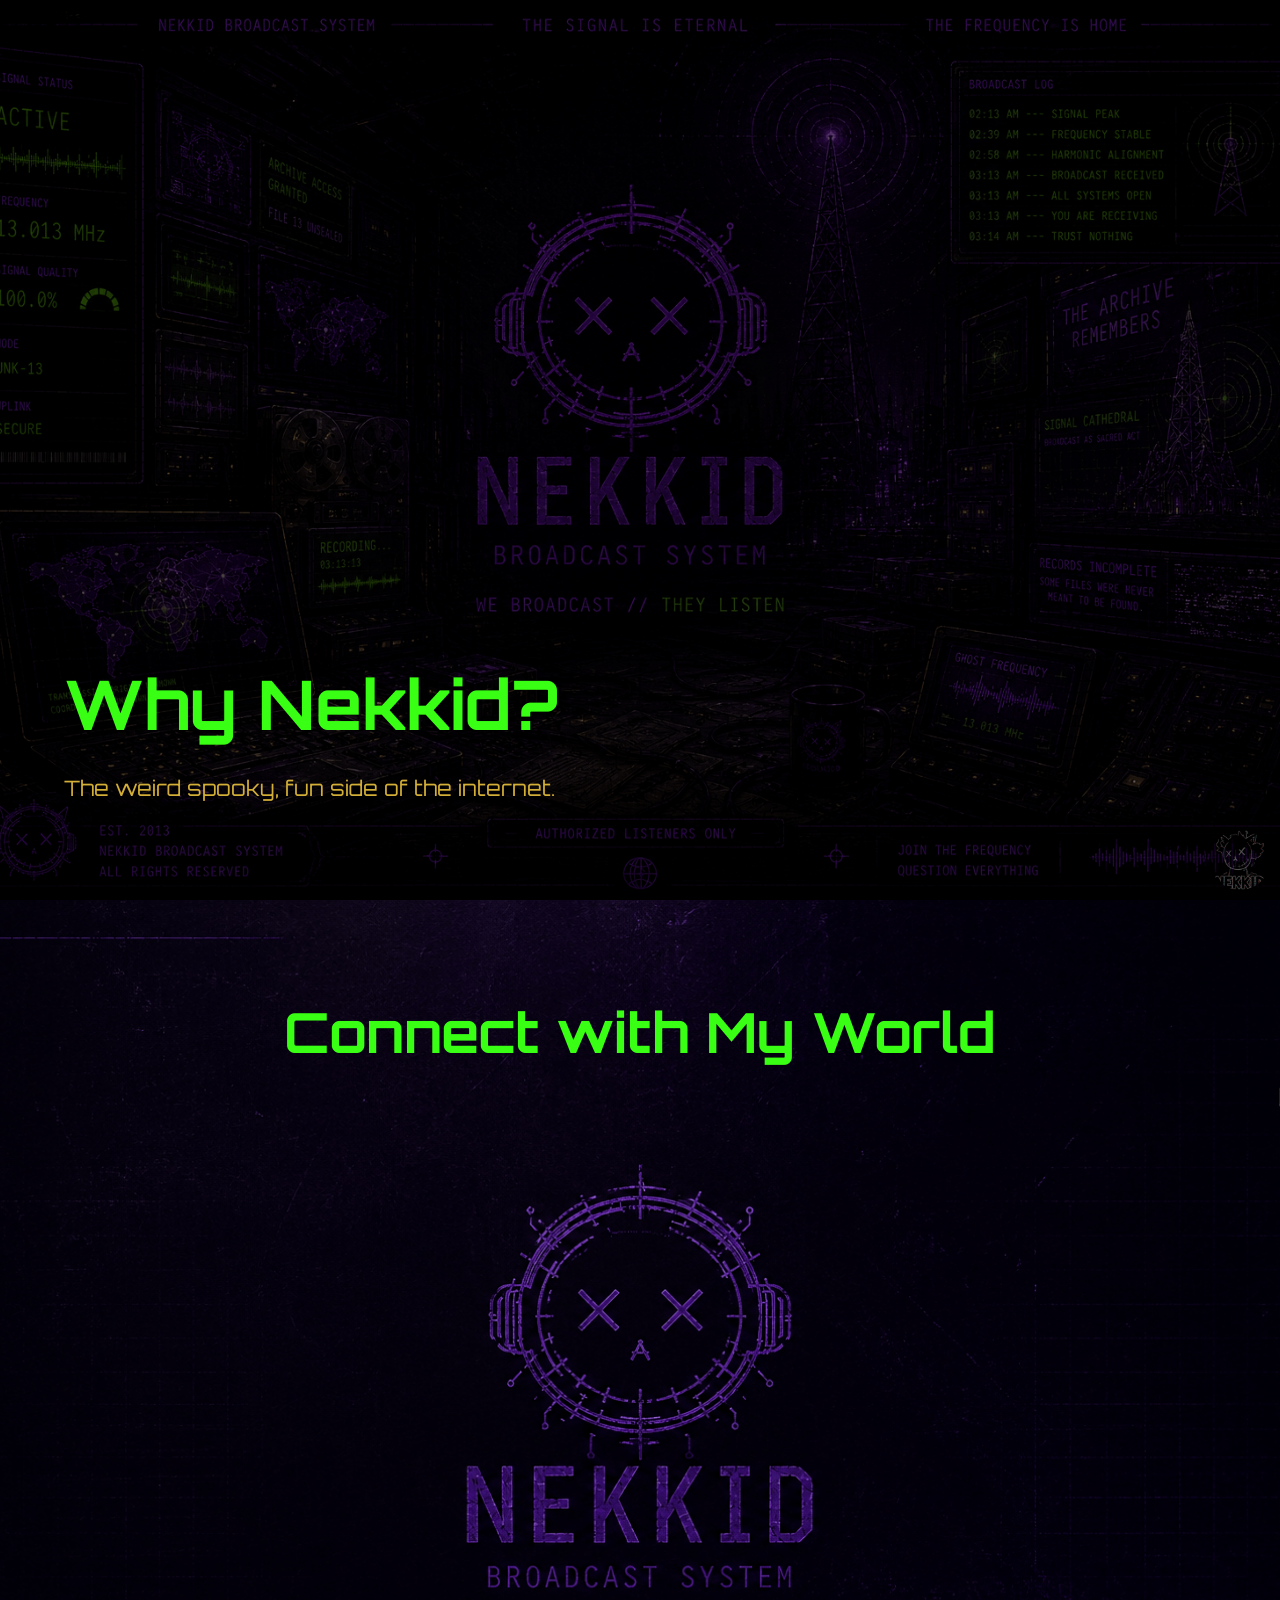
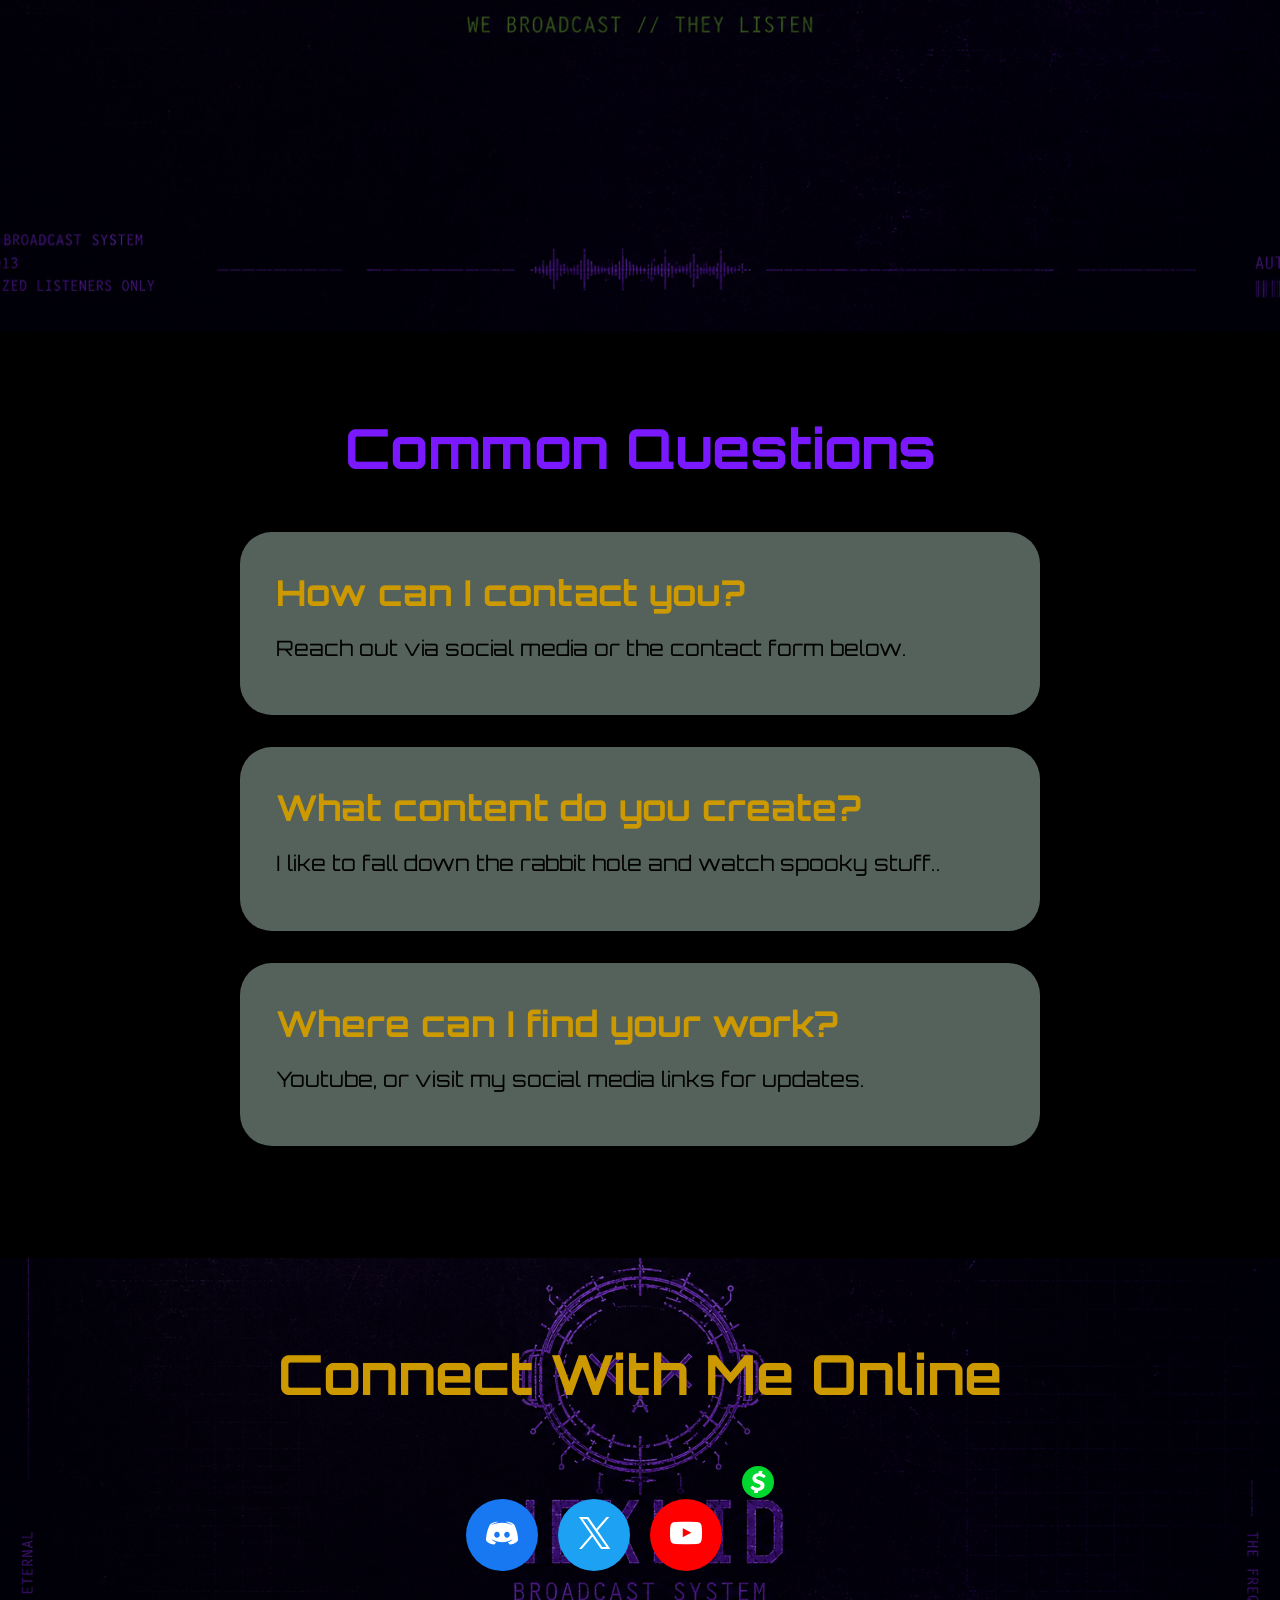
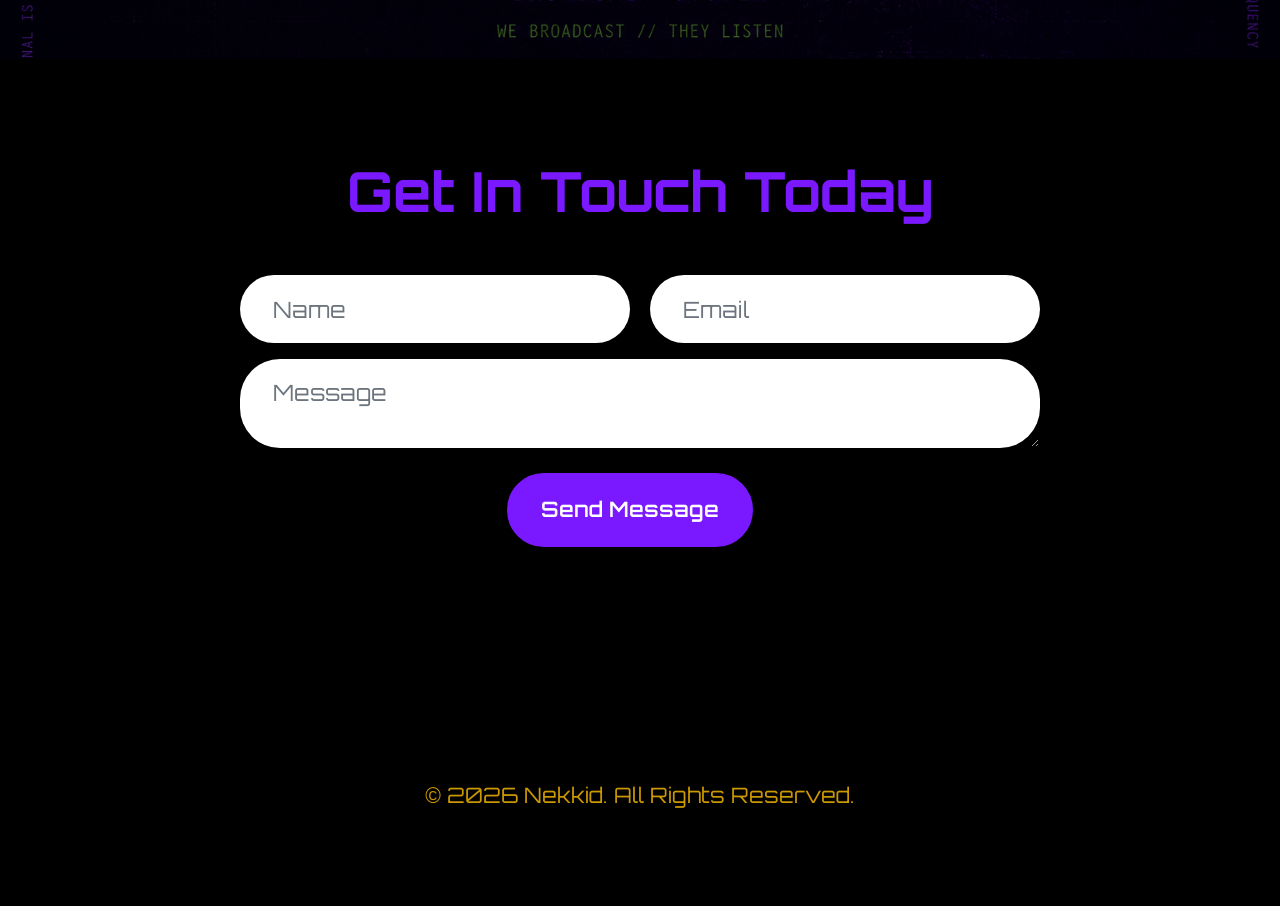
==== commit c93b3ba4: "Update index.html" ====
--- a/index.html
+++ b/index.html
@@ -278,22 +278,19 @@
     <div class="container">
       <div class="row">
         <div class="col-12 mt-4">
-         <p class="mbr-fonts-style copyright display-7">
-  © 2026 Nekkid. All Rights Reserved.
-  <span style="opacity:0.25; margin-left:8px;">
-    <a href="/map/" style="color:#0f0; text-decoration:none;">SYS-MAP</a>
-  </span>
-</p>
+          <p class="mbr-fonts-style copyright display-7">© 2026 Nekkid. All Rights Reserved.</p>
         </div>
       </div>
     </div>
   </section>
   
 <div id="system-popup">
-  >>> YOU HAVE BEEN OBSERVED, |THEY ARE WATCHING|
-</a>
-
-
+  >>> YOU HAVE BEEN OBSERVED, |THEY ARE WATCHING|  
+
+  <span id="map-secret" style="opacity:0; display:block; margin-top:6px; font-size:12px; transition:opacity 0.3s;">
+    REF: <a href="/map" style="color:#0f0; text-decoration:none;">0x4D4150</a>
+  </span>
+</div>
 
 <script>
   const popup = document.getElementById("system-popup");
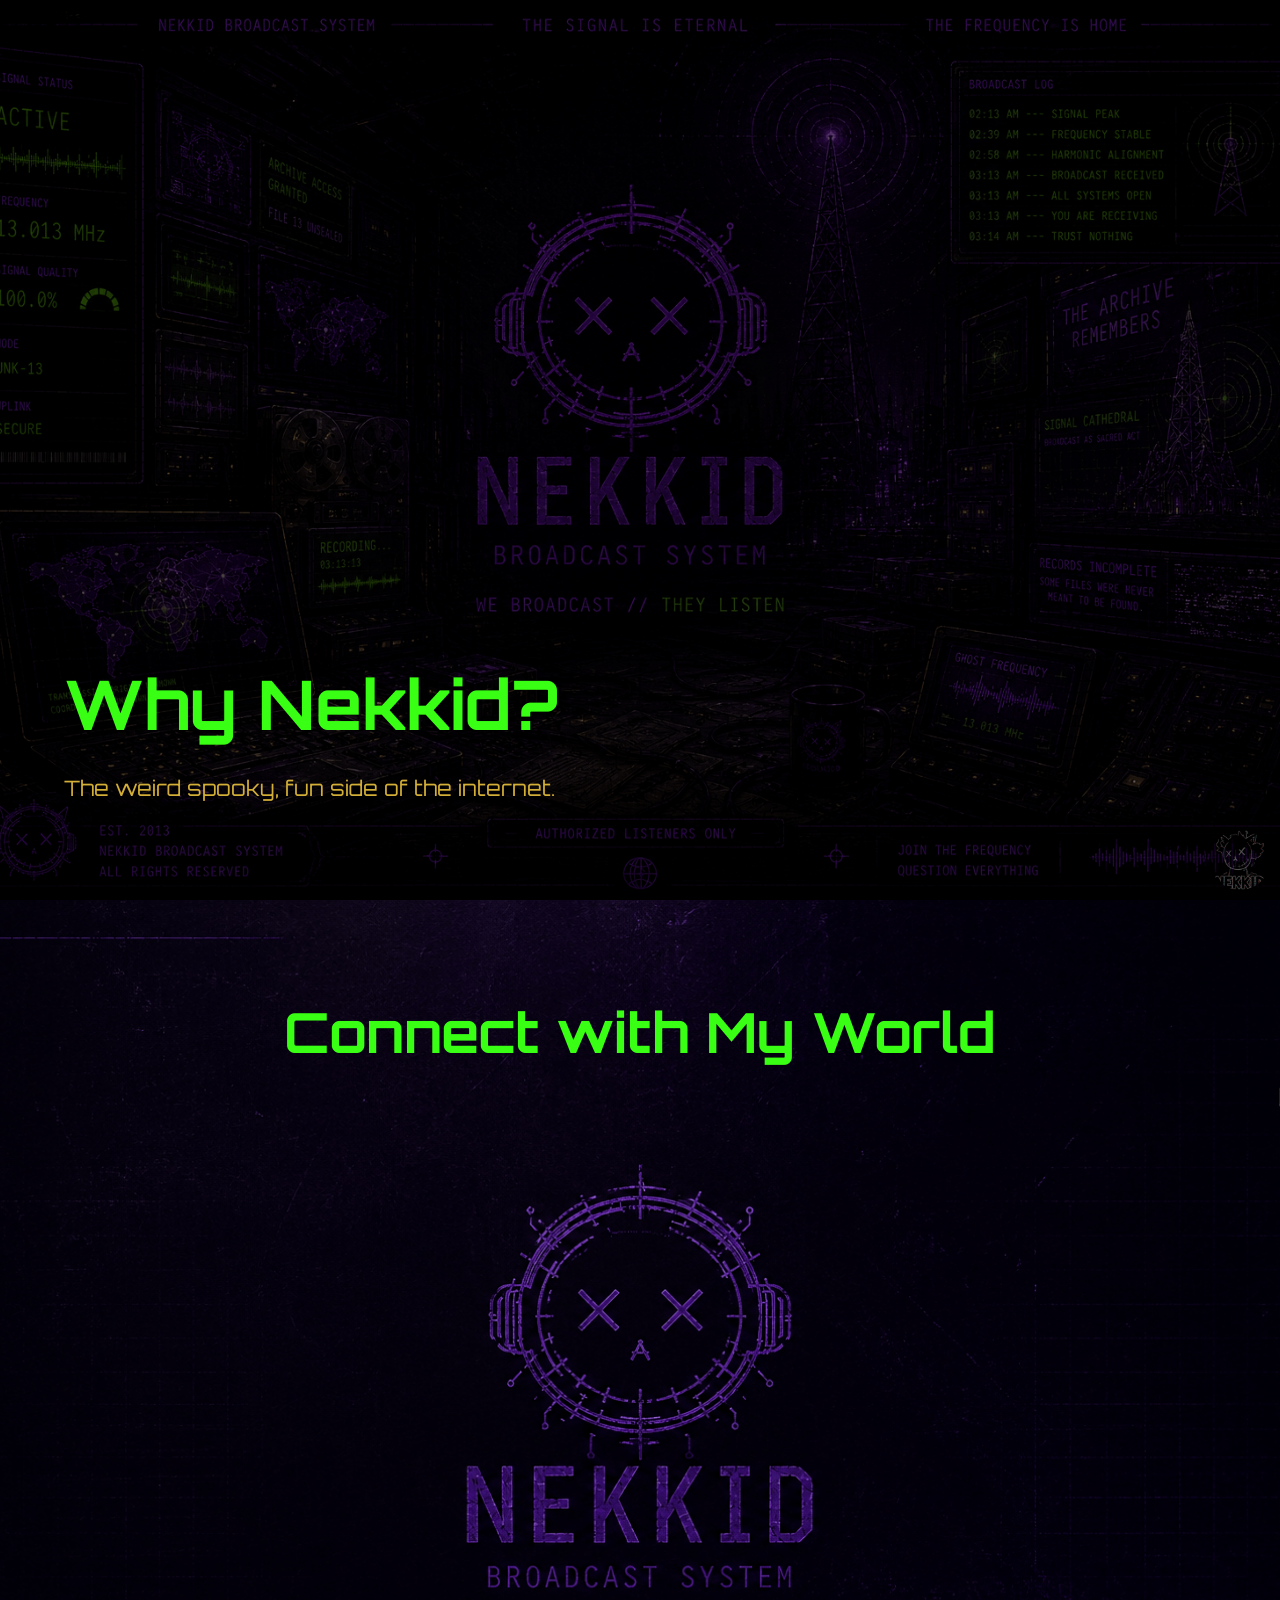
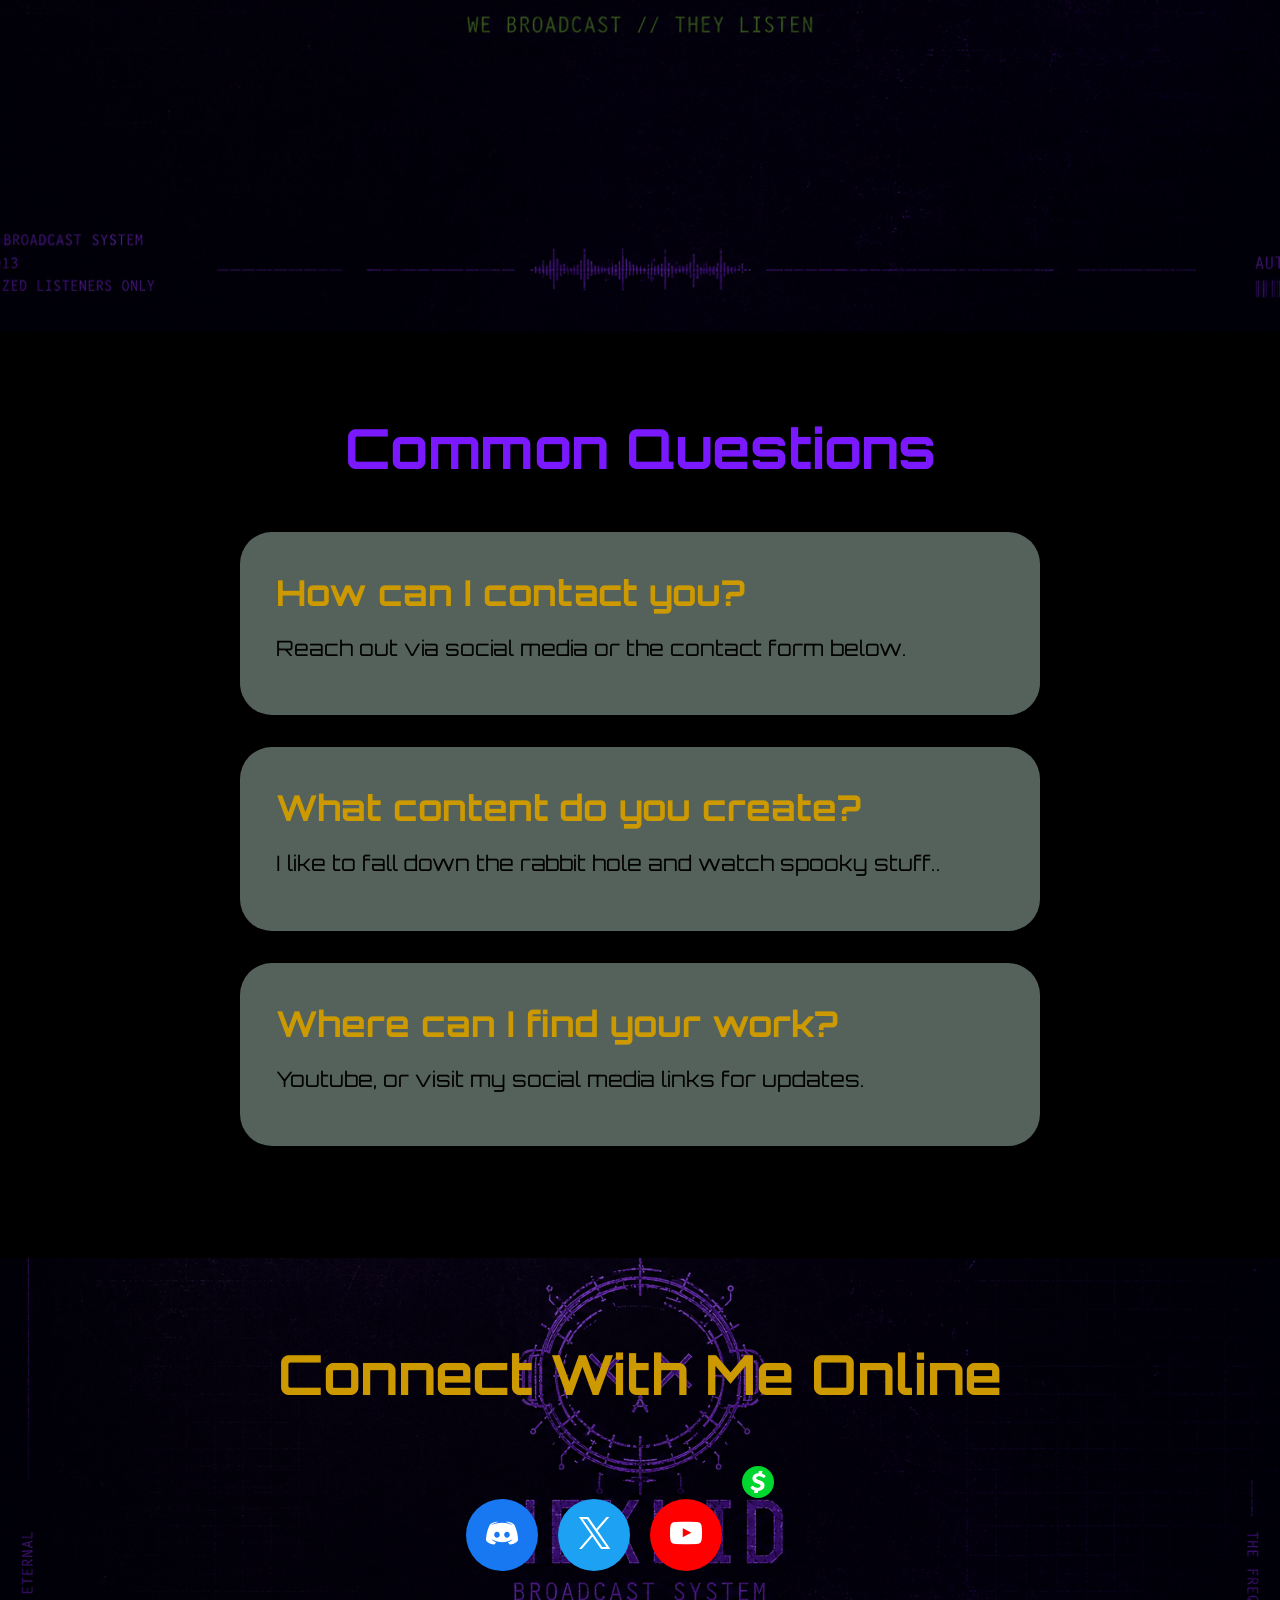
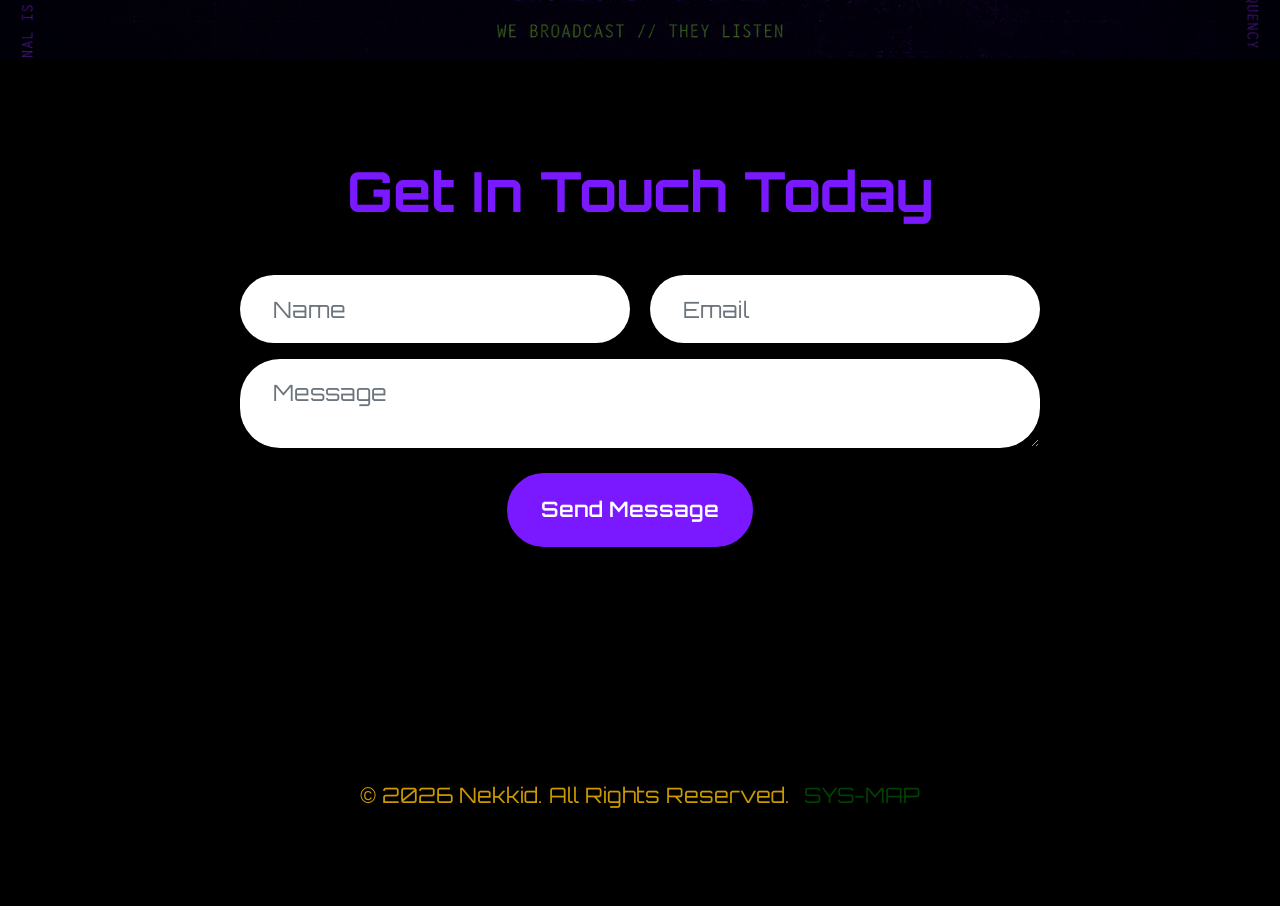
==== commit 9aa48c45: "Update index.html" ====
--- a/index.html
+++ b/index.html
@@ -17,7 +17,7 @@
 <meta name="twitter:image" content="https://nekkid.lol/assets/images/nekkid-logo-206x116.png">
 
 
-  <title>Contact Nekkid - Online Content Creator Landing Page</title>
+  <title>NEKKID BROADCAST SYSTEM</title>
   <link rel="stylesheet" href="assets/bootstrap/css/bootstrap.min.css">
   <link rel="stylesheet" href="assets/parallax/jarallax.css">
   <link rel="stylesheet" href="assets/socicon/css/styles.css">
@@ -278,7 +278,13 @@
     <div class="container">
       <div class="row">
         <div class="col-12 mt-4">
-          <p class="mbr-fonts-style copyright display-7">© 2026 Nekkid. All Rights Reserved.</p>
+         <p class="mbr-fonts-style copyright display-7">
+  © 2026 Nekkid. All Rights Reserved.
+  <span style="opacity:0.25; margin-left:8px;">
+    <a href="/map/" style="color:#0f0; text-decoration:none;">SYS-MAP</a>
+  </span>
+</p>
+
         </div>
       </div>
     </div>
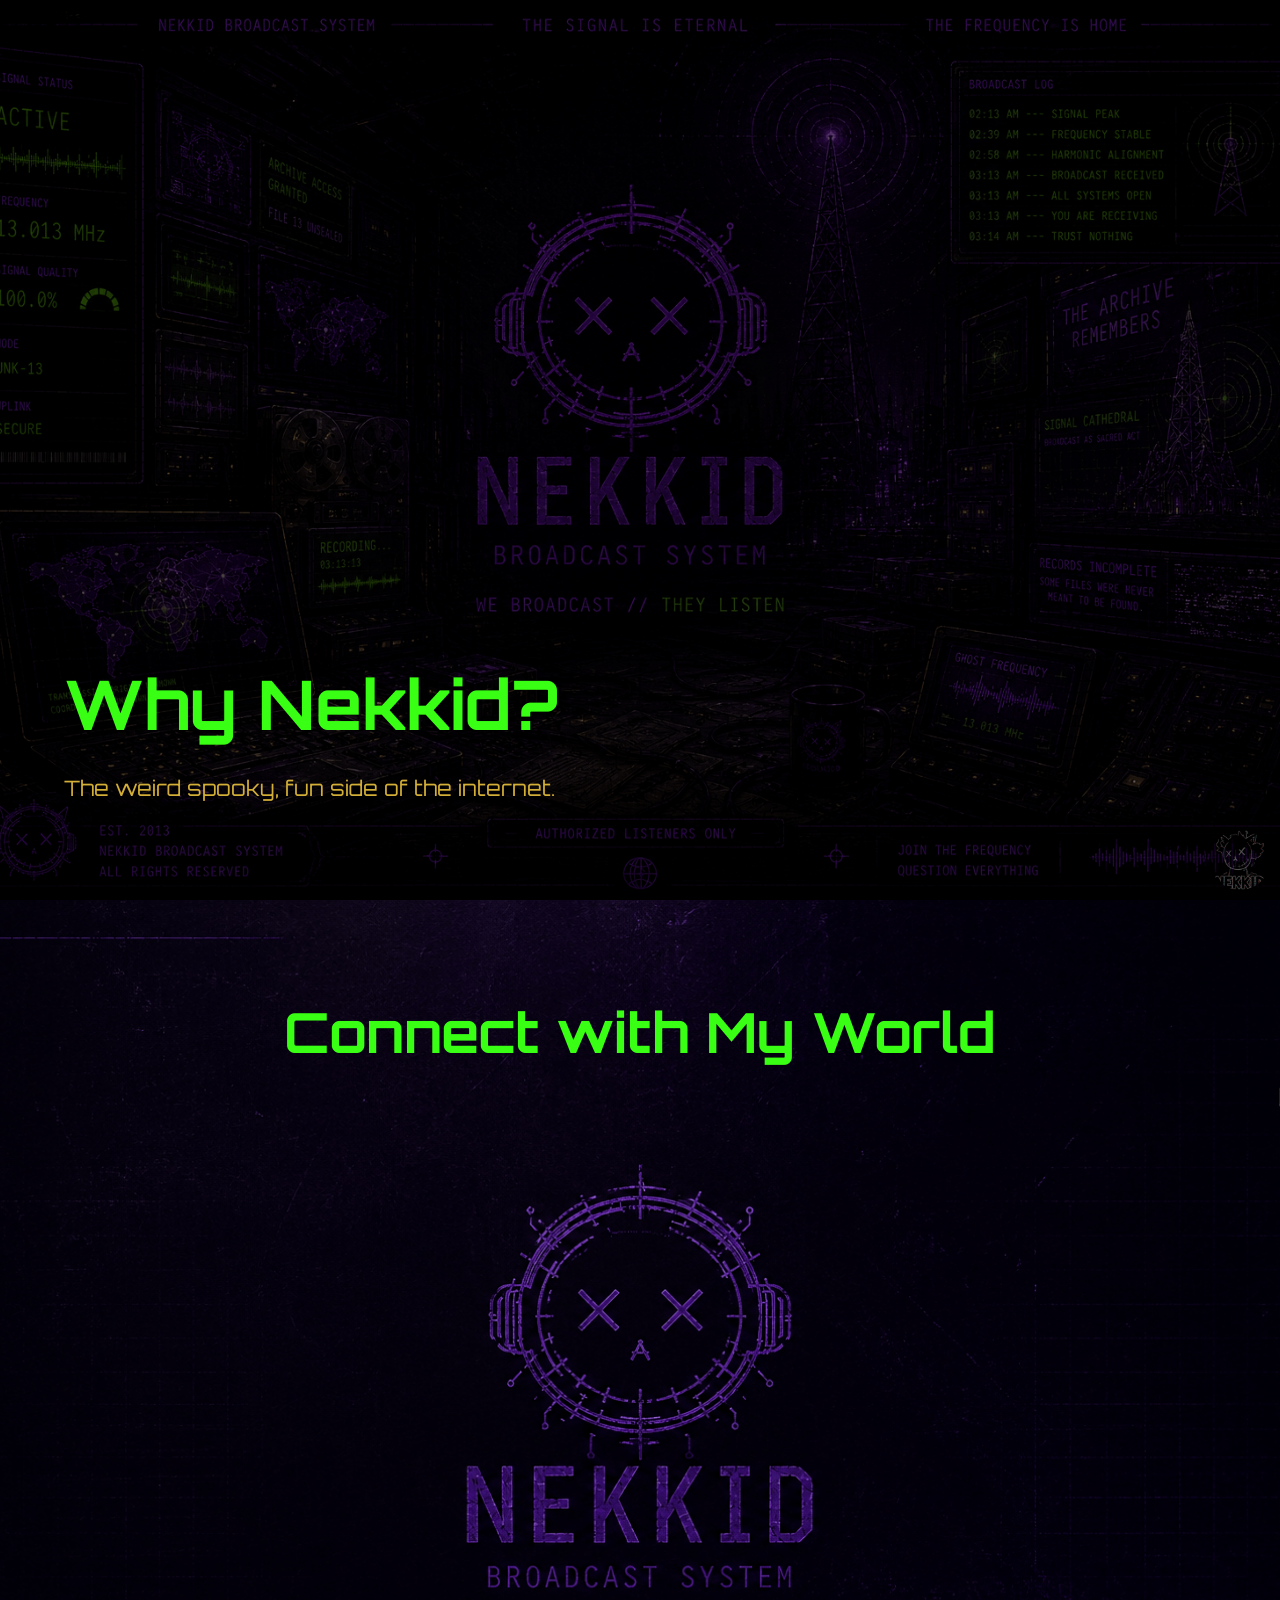
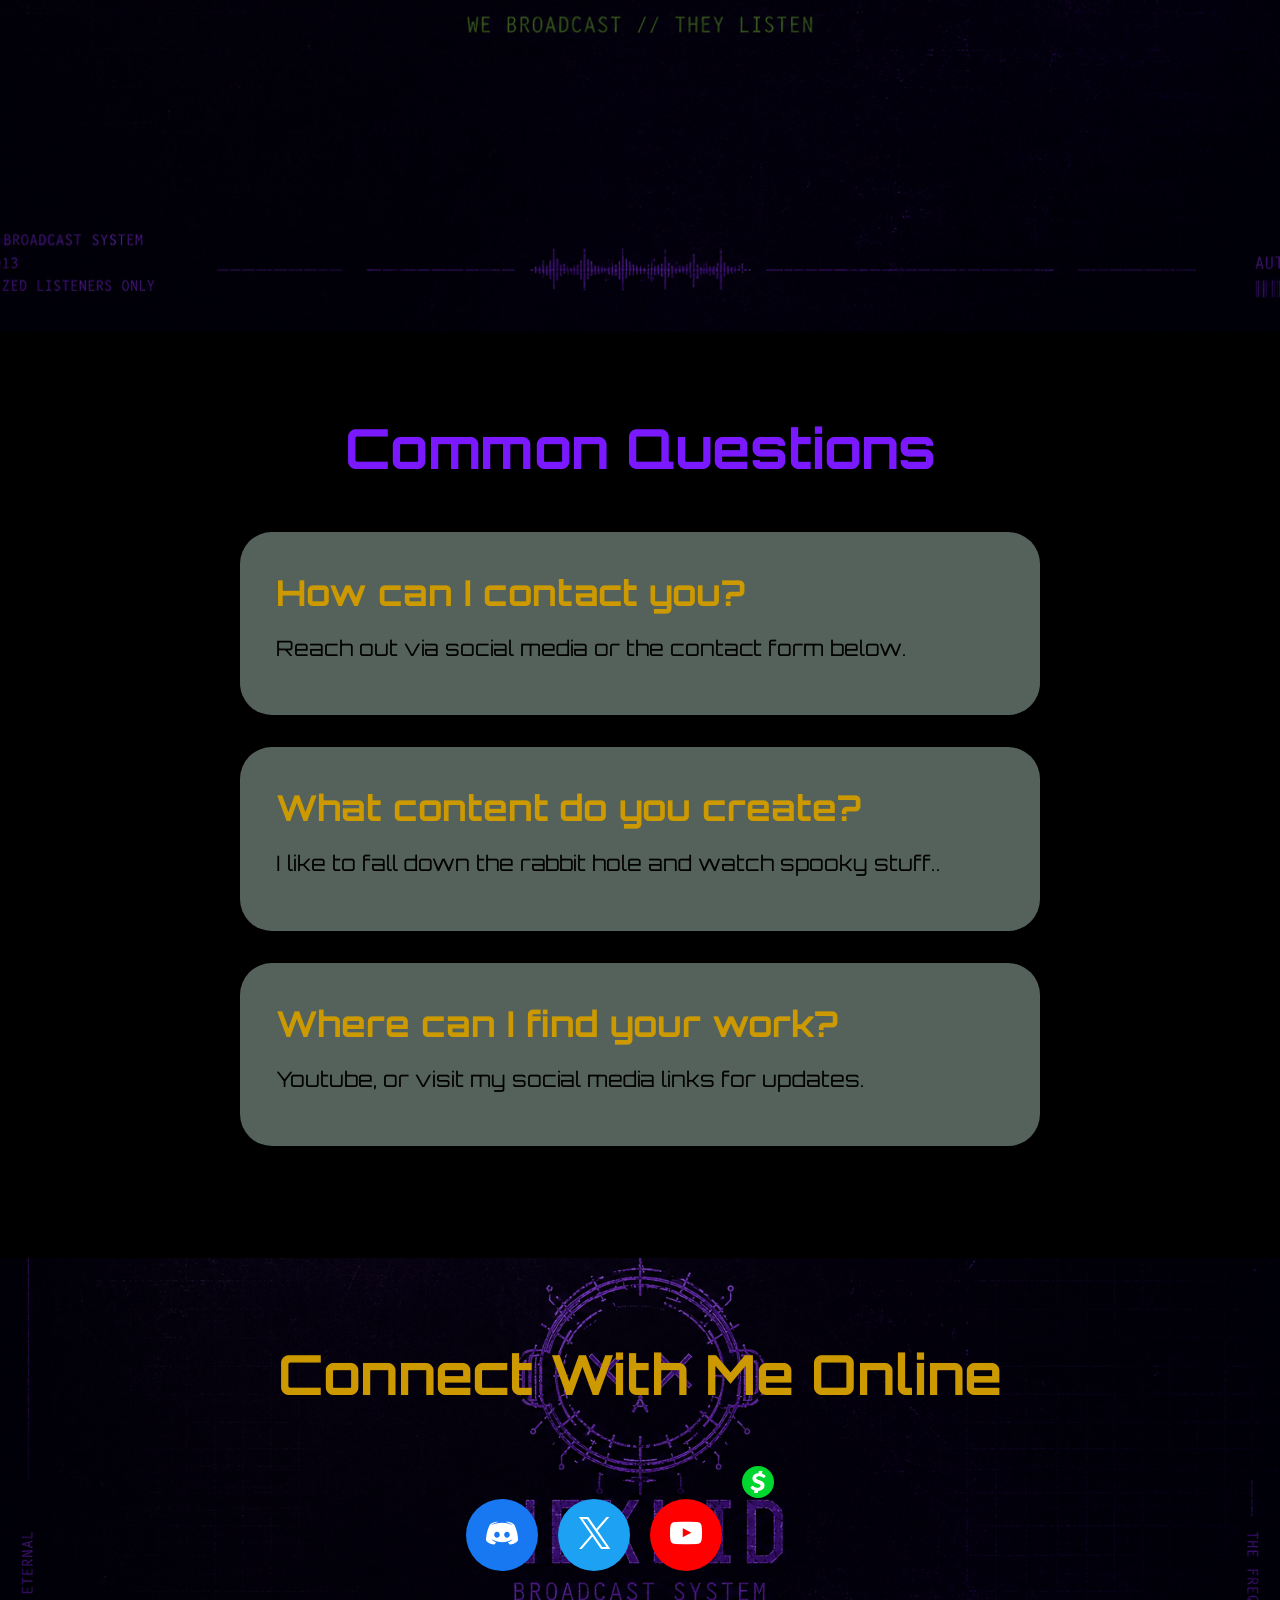
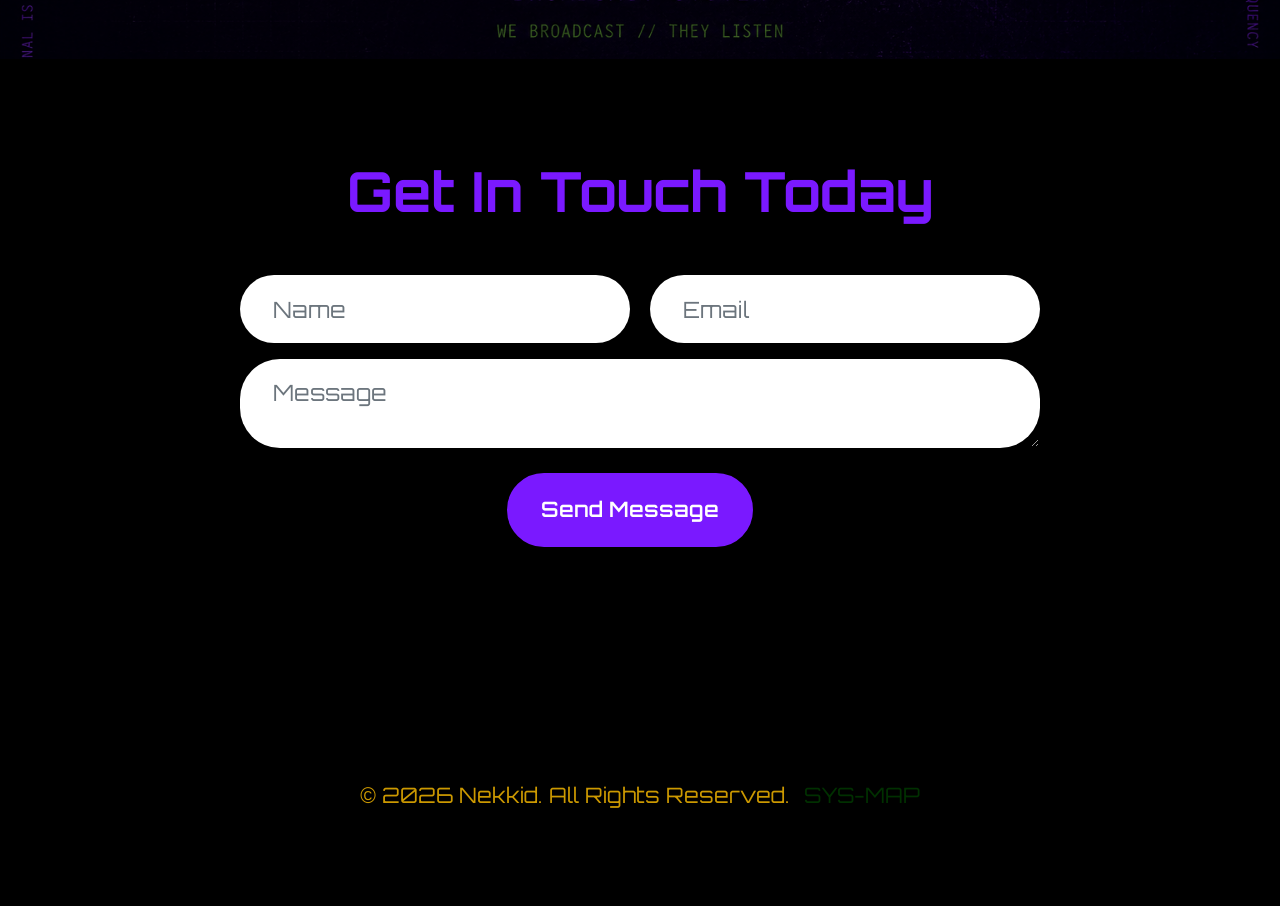
==== commit e9d9fe72: "Update index.html" ====
--- a/index.html
+++ b/index.html
@@ -281,7 +281,7 @@
          <p class="mbr-fonts-style copyright display-7">
   © 2026 Nekkid. All Rights Reserved.
   <span style="opacity:0.25; margin-left:8px;">
-    <a href="/map/" style="color:#0f0; text-decoration:none;">SYS-MAP</a>
+    <a href="/map/" style="color:#0f0; text-decoration:none; opacity:0.75">SYS-MAP</a>
   </span>
 </p>
 
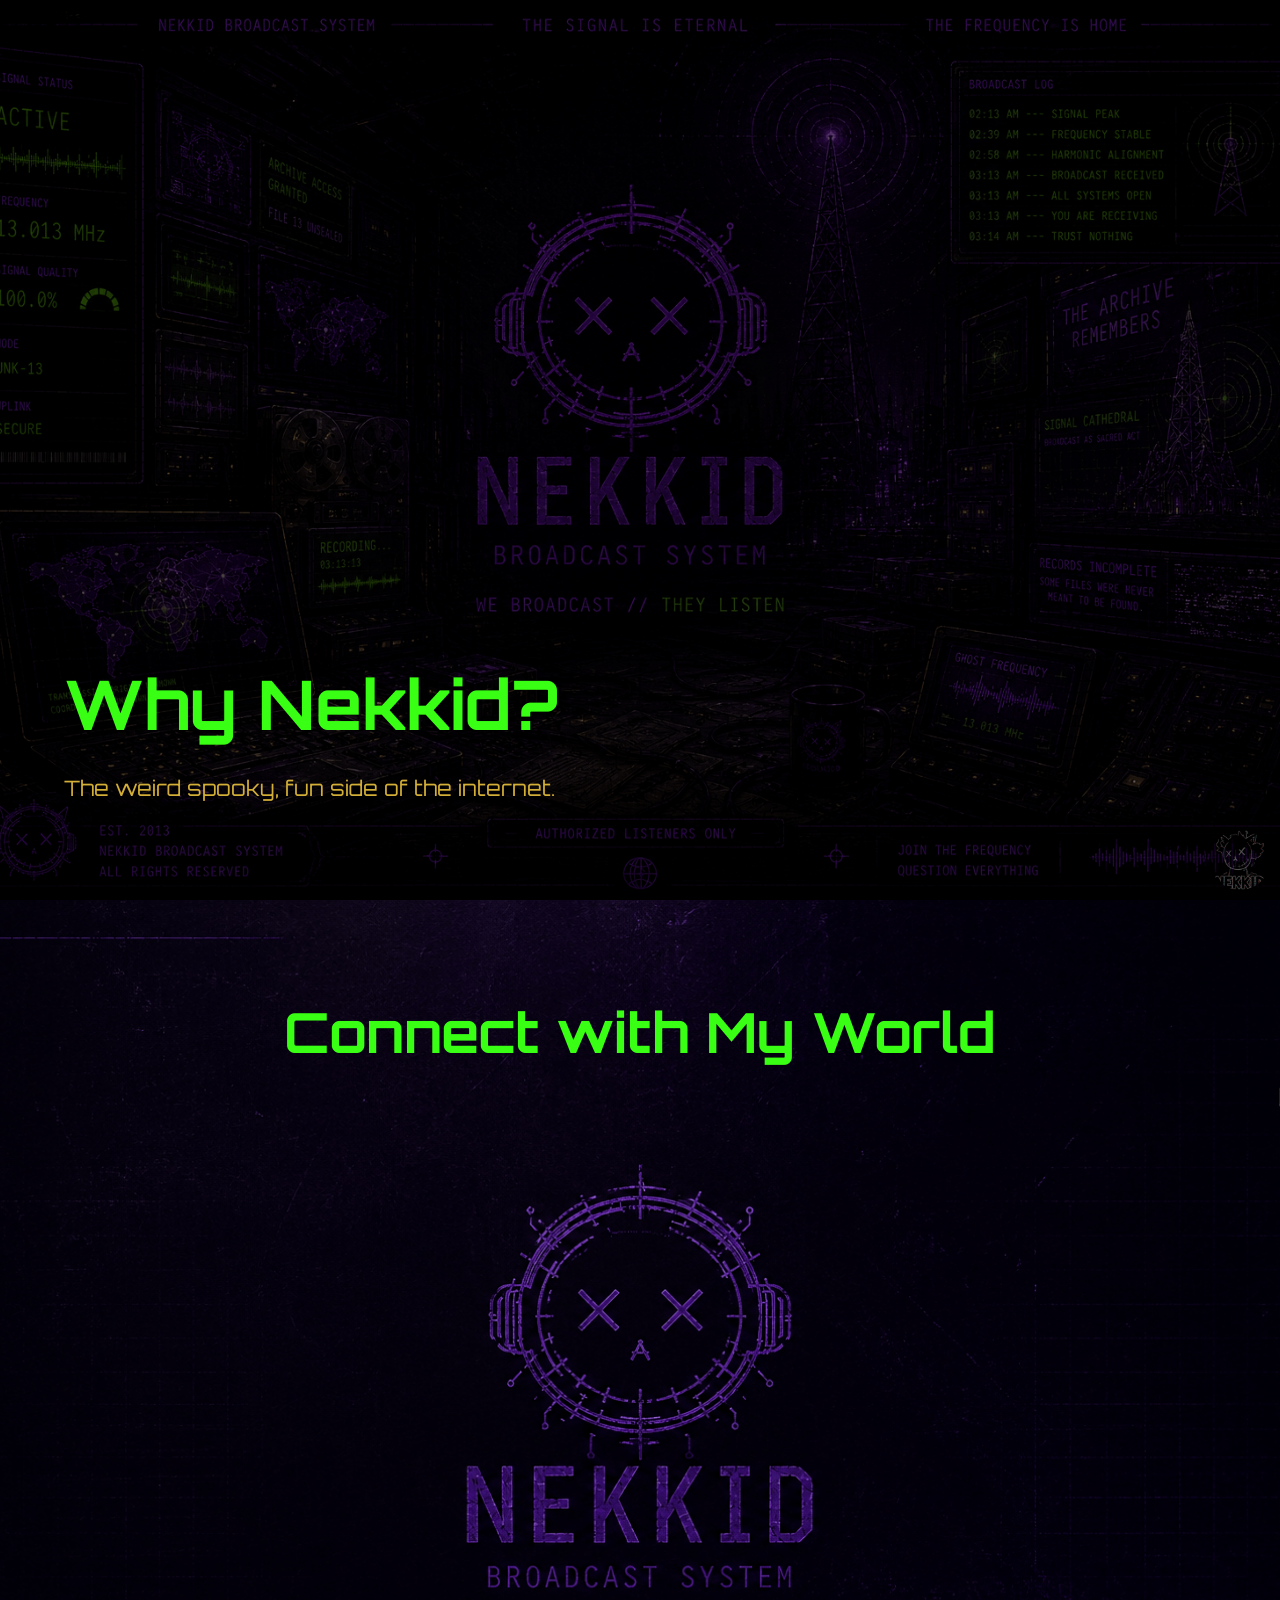
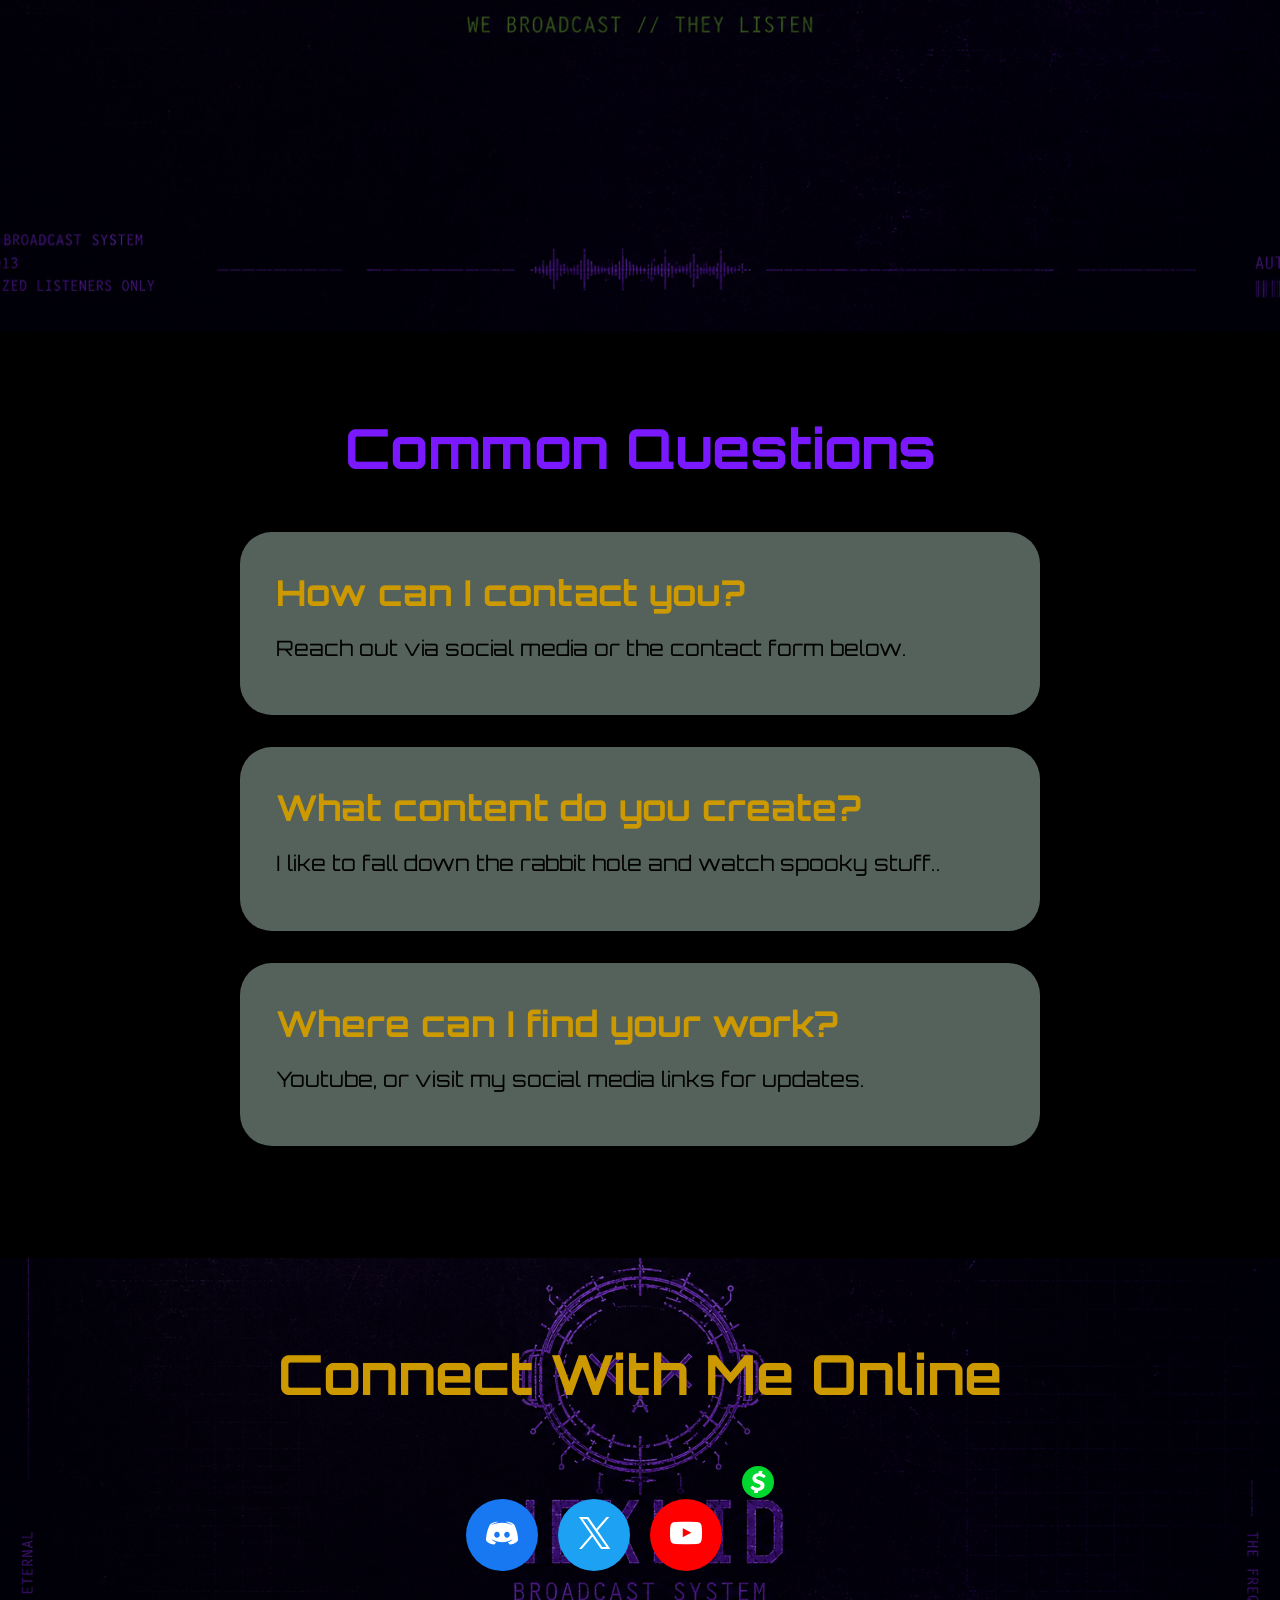
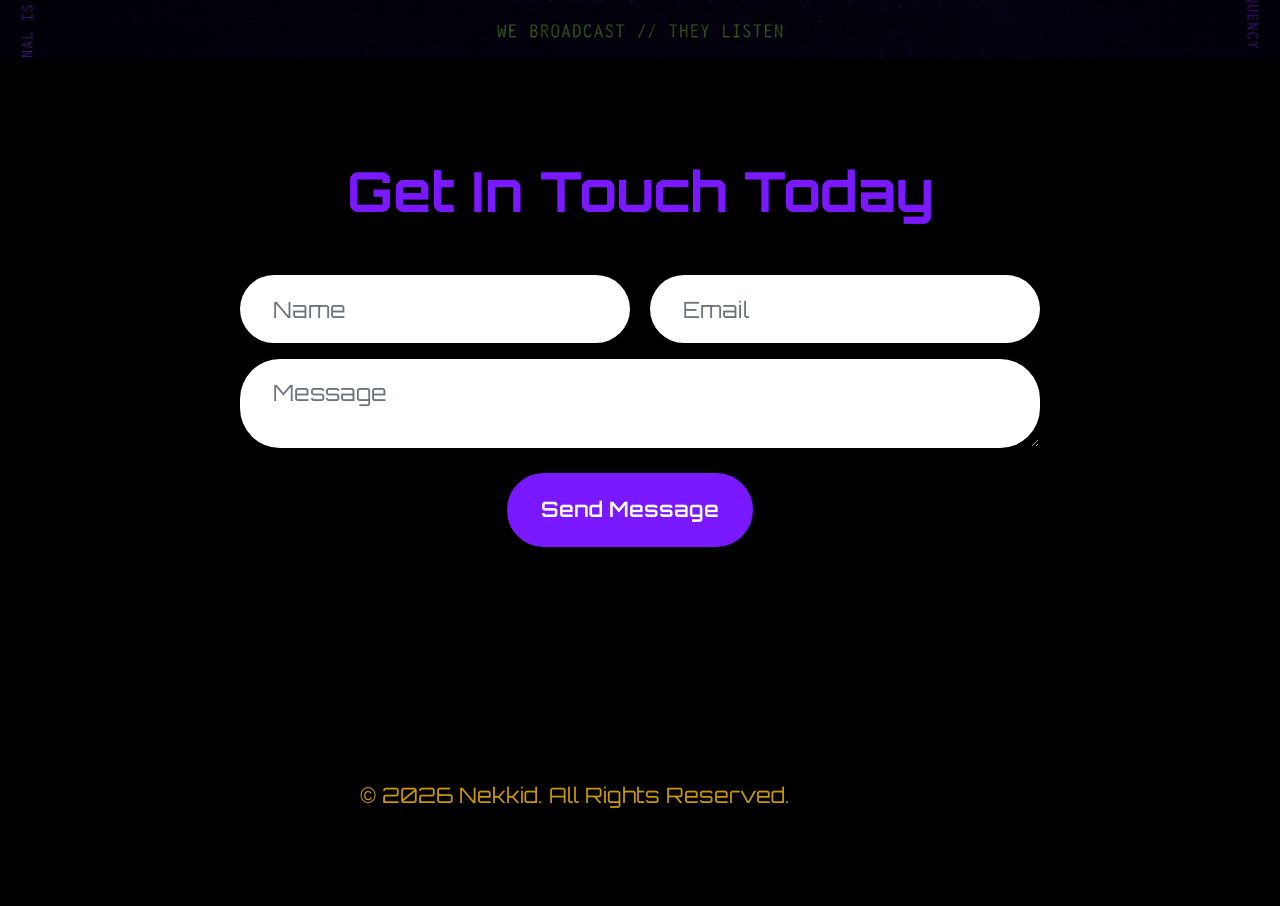
==== commit 6436f4e6: "Update index.html" ====
--- a/index.html
+++ b/index.html
@@ -281,7 +281,7 @@
          <p class="mbr-fonts-style copyright display-7">
   © 2026 Nekkid. All Rights Reserved.
   <span style="opacity:0.25; margin-left:8px;">
-    <a href="/map/" style="color:#0f0; text-decoration:none; opacity:0.75">SYS-MAP</a>
+    <a href="/map/" style="color:#010f01; text-decoration:none; opacity:0.85">SYS-MAP</a>
   </span>
 </p>
 
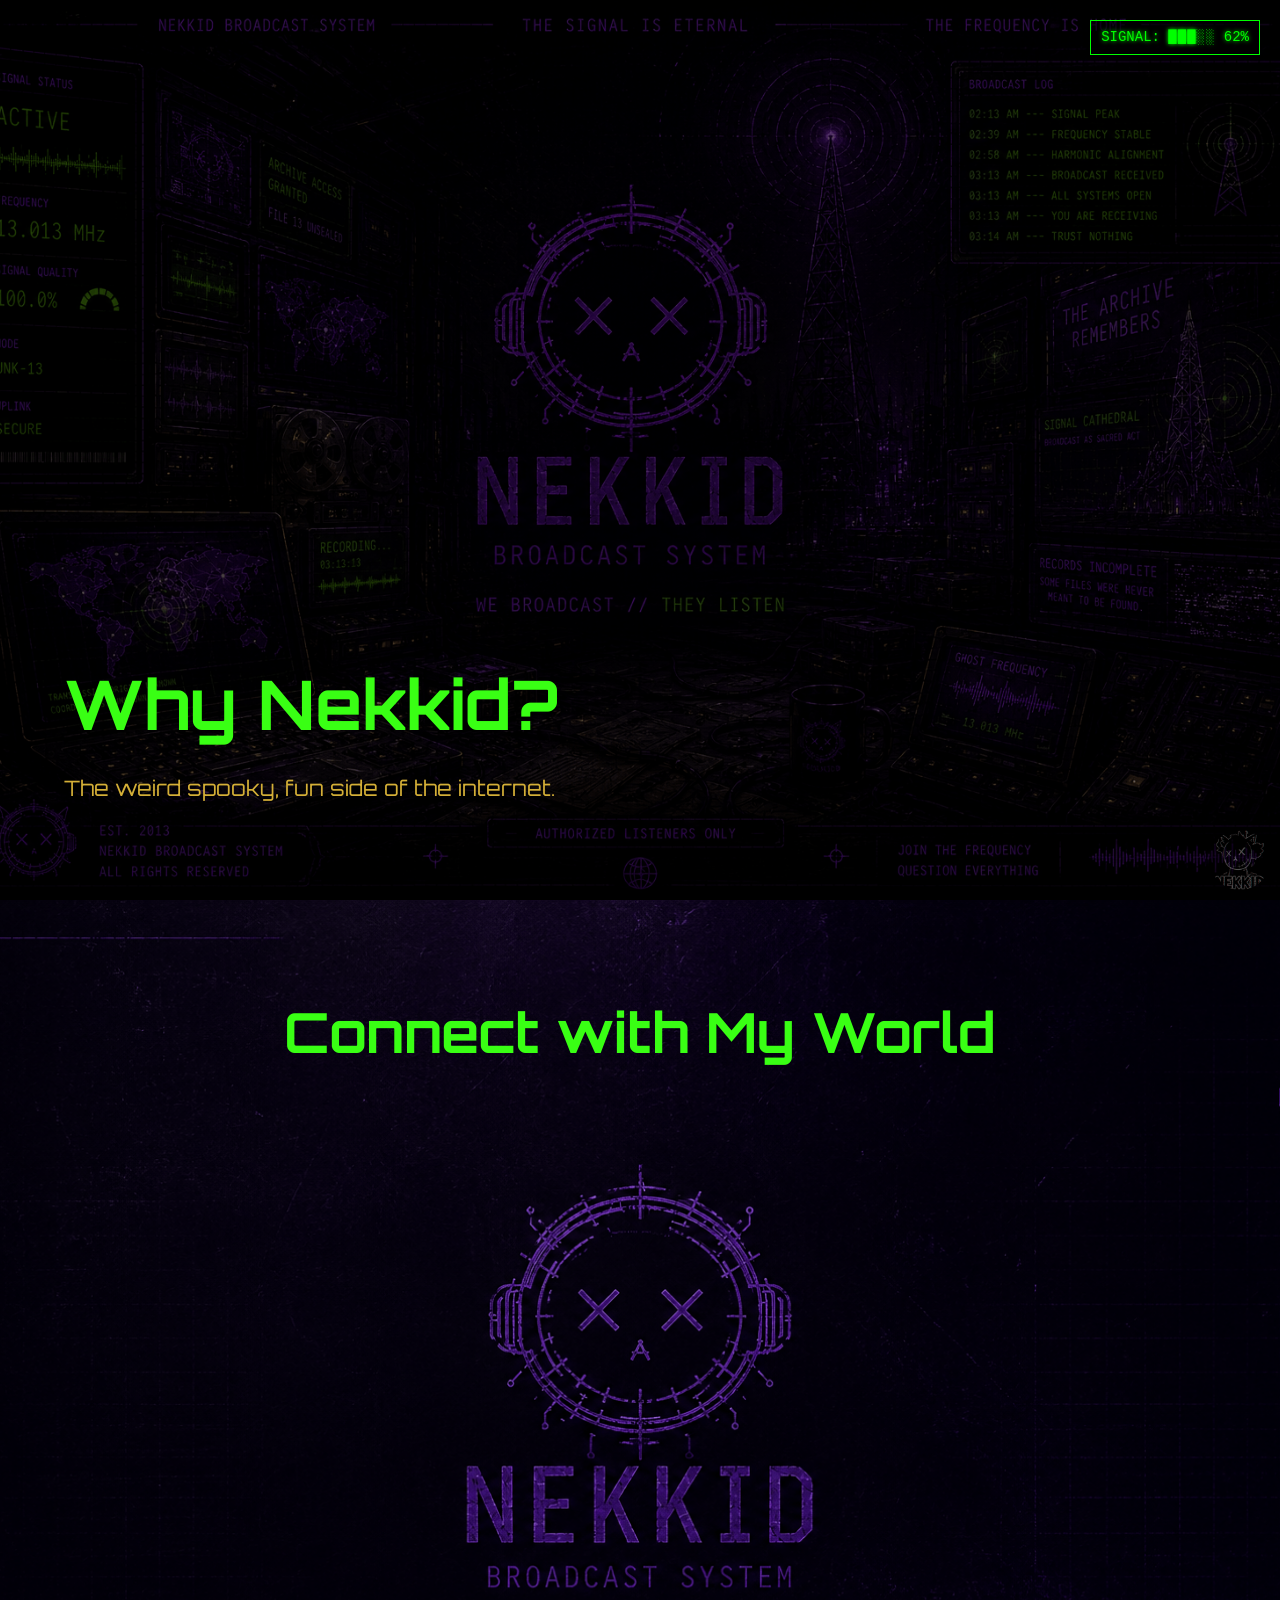
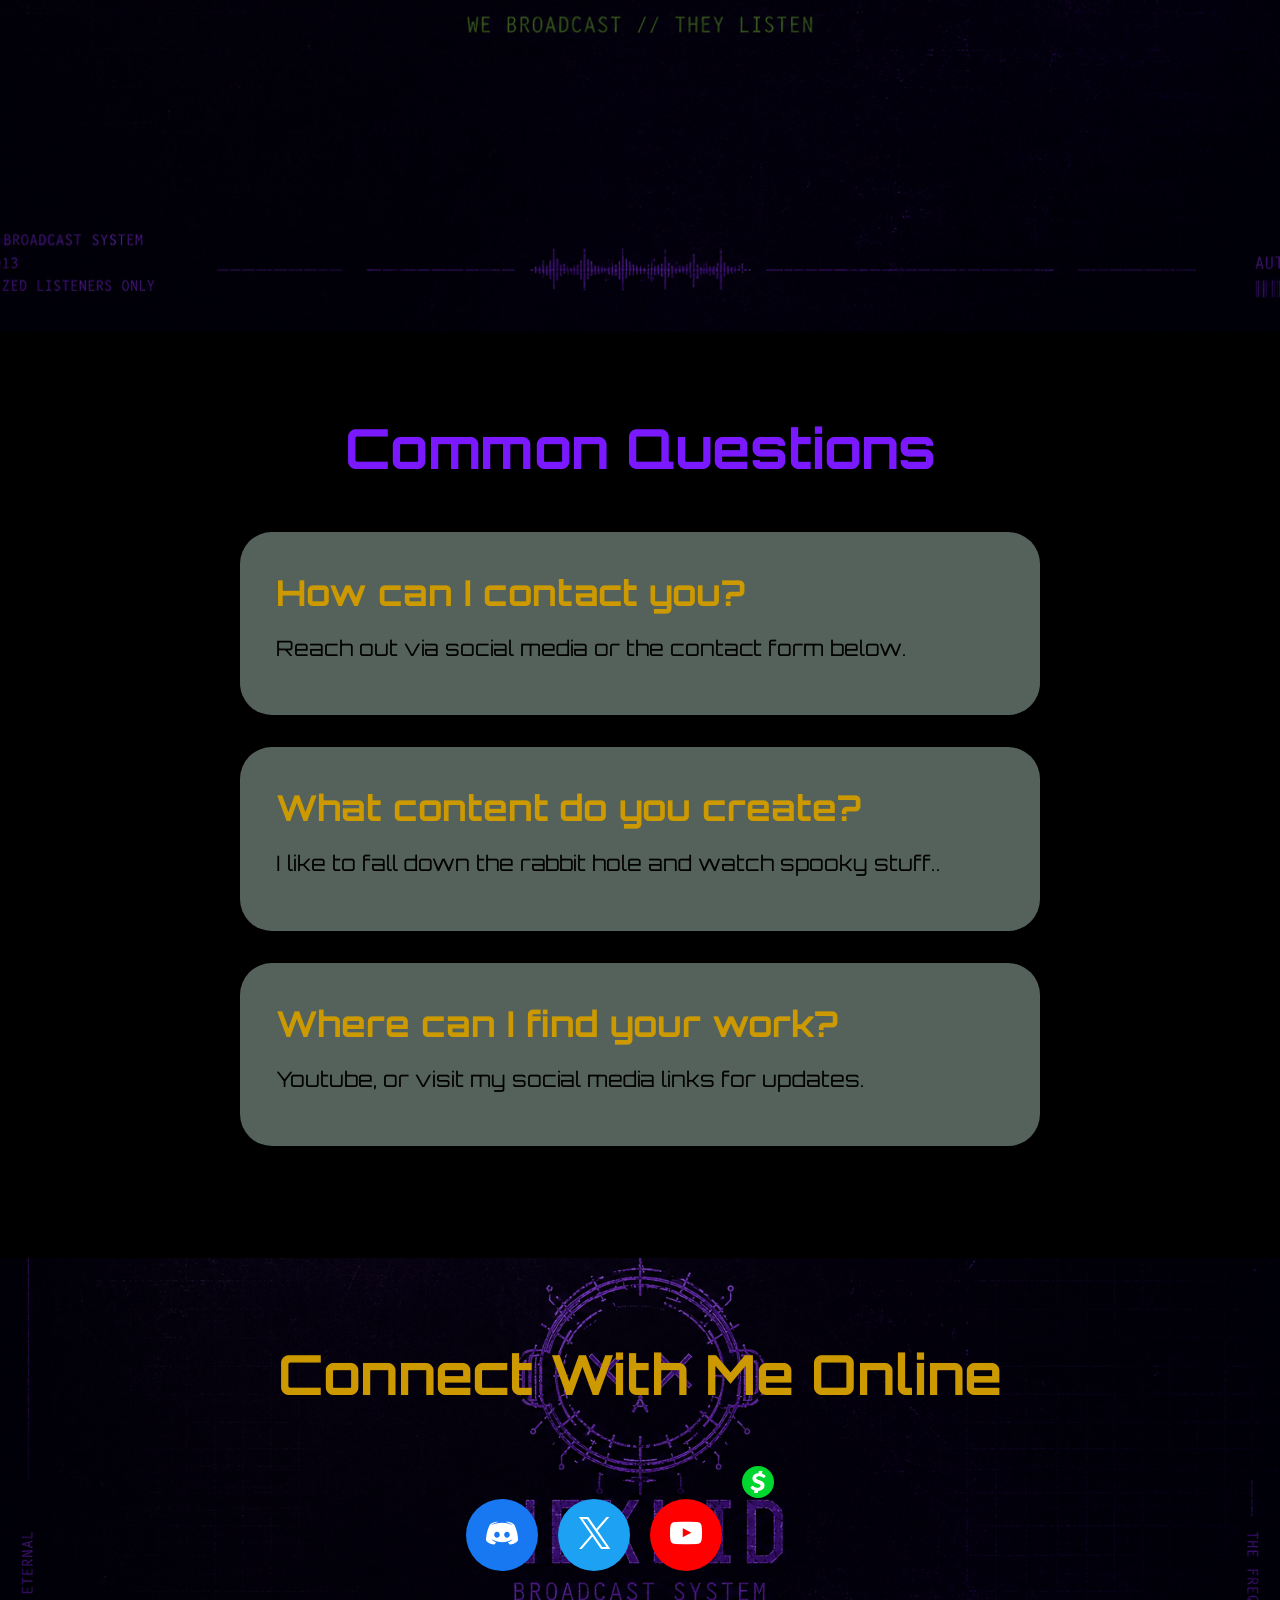
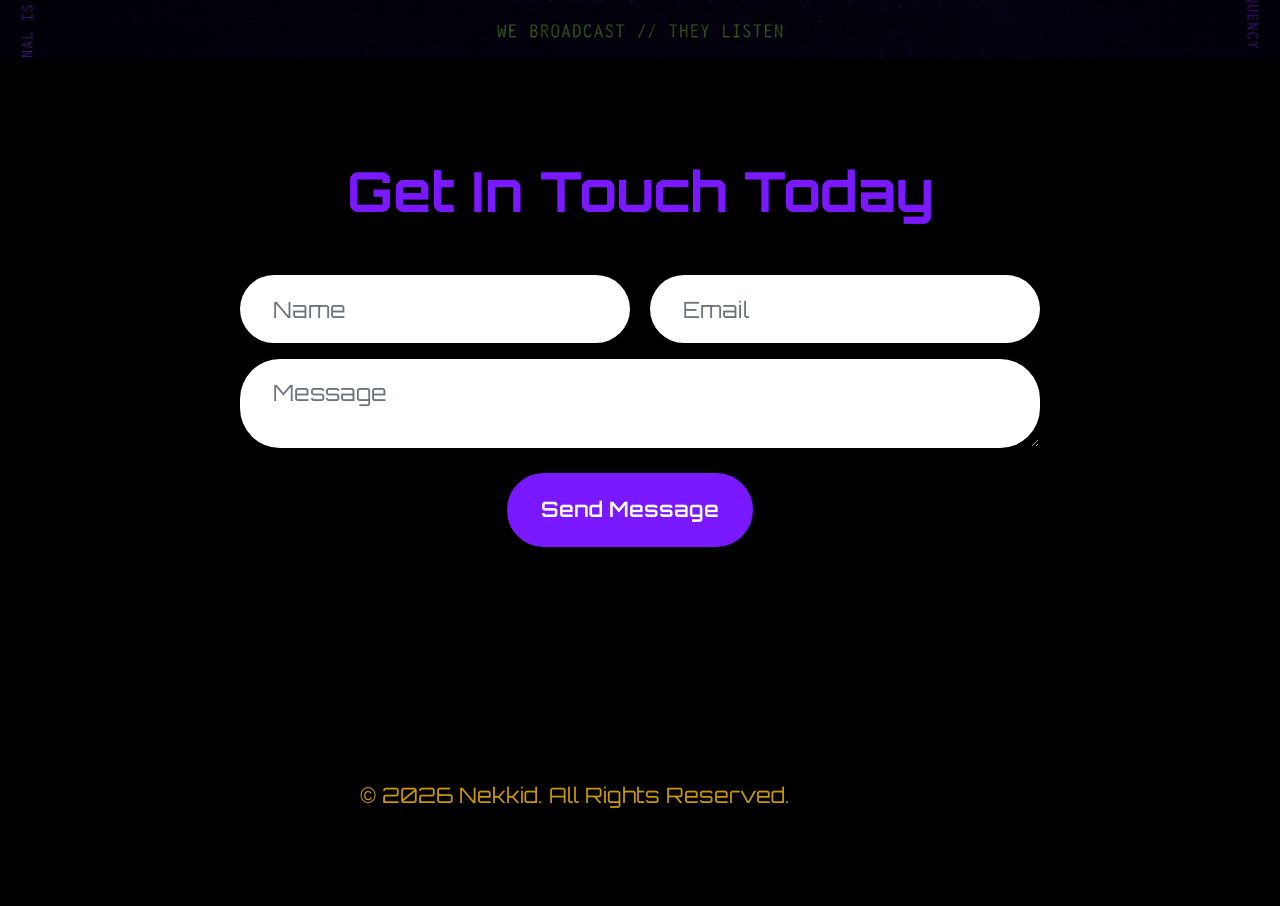
==== commit 6ef6aa0b: "Update index.html" ====
--- a/index.html
+++ b/index.html
@@ -151,6 +151,24 @@
   z-index: 999999;
   pointer-events: none;
   transition: opacity 1.5s ease;
+}
+#signal-meter {
+  position: fixed;
+  top: 20px;
+  right: 20px;
+  font-family: monospace;
+  color: #0f0;
+  background: rgba(0,0,0,0.6);
+  padding: 6px 10px;
+  border: 1px solid #0f0;
+  text-shadow: 0 0 4px #0f0;
+  z-index: 99999;
+  font-size: 14px;
+  pointer-events: none;
+}
+
+#signal-bar {
+  letter-spacing: 1px;
 }
 
     
@@ -500,8 +518,45 @@
 
 }, 100000);
 
+function updateSignalMeter() {
+  const bar = document.getElementById("signal-bar");
+  const value = document.getElementById("signal-value");
+
+  // Random signal between 20% and 98%
+  let signal = Math.floor(Math.random() * 78) + 20;
+
+  // Build bar (5 segments)
+  let filled = Math.floor(signal / 20);
+  let barStr = "";
+
+  for (let i = 0; i < 5; i++) {
+    barStr += i < filled ? "█" : "░";
+  }
+
+  // Occasionally glitch
+  if (Math.random() < 0.05) {
+    barStr = "▒▒▒▒▒";
+    value.textContent = "??%";
+  } else {
+    value.textContent = signal + "%";
+  }
+
+  bar.textContent = barStr;
+}
+
+// Update every 3–6 seconds randomly
+setInterval(updateSignalMeter, Math.random() * 3000 + 3000);
+
+// Initial draw
+updateSignalMeter();
+
     
   </script>
 
+  <div id="signal-meter">
+  SIGNAL: <span id="signal-bar">███░░</span> <span id="signal-value">62%</span>
+</div>
+
+
 </body>
 </html>
